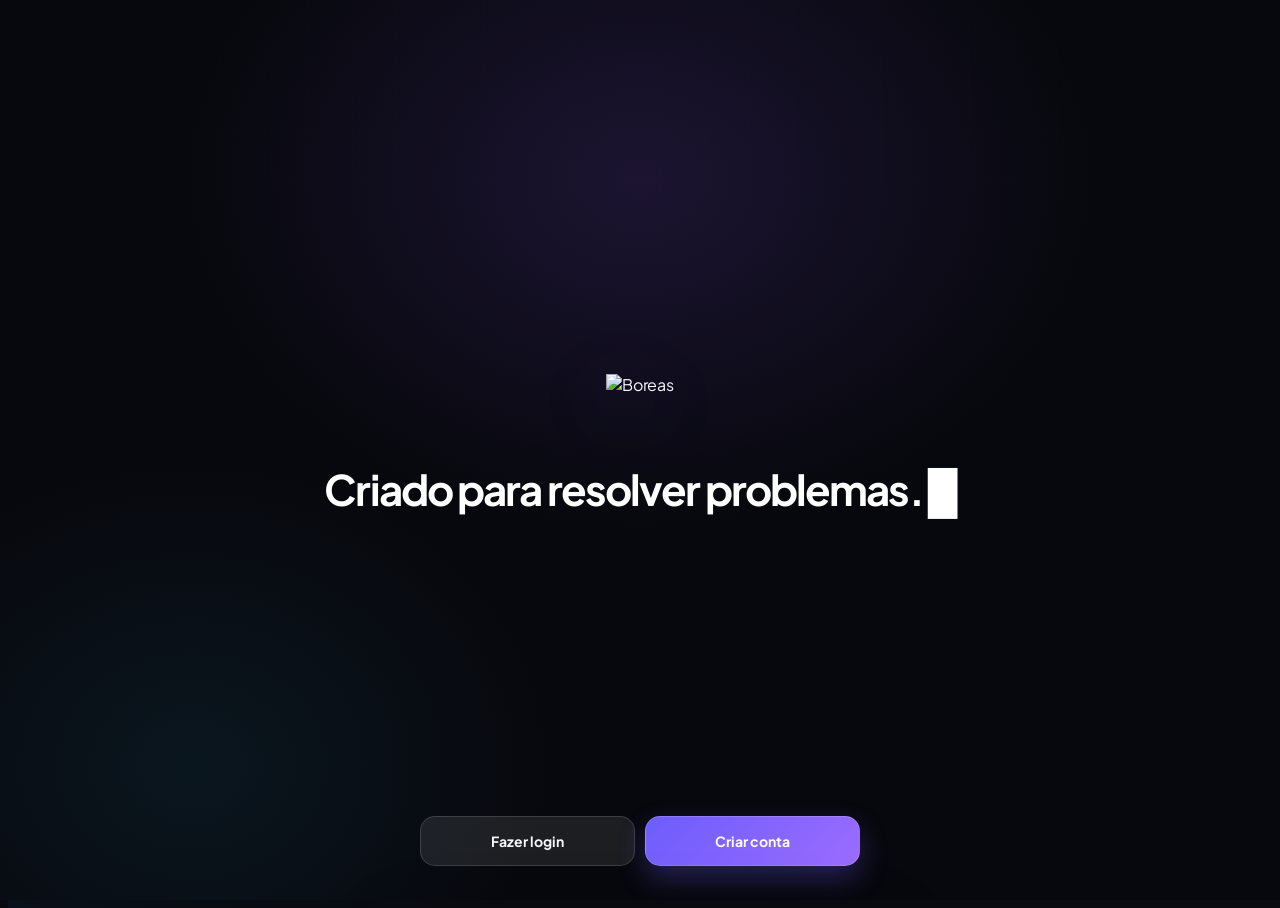
==== index.html @ 602cbf33 "Add files via upload" ====
<!DOCTYPE html>
<html lang="pt-BR">
<head>
<meta charset="UTF-8">
<meta name="viewport" content="width=device-width, initial-scale=1.0, maximum-scale=1, user-scalable=no, viewport-fit=cover">
<title>Boreas</title>
<link rel="preconnect" href="https://fonts.googleapis.com">
<link rel="preconnect" href="https://fonts.gstatic.com" crossorigin>
<link href="https://fonts.googleapis.com/css2?family=Inter:wght@300;400;500;600;700;800&display=swap" rel="stylesheet">
<link href="https://fonts.googleapis.com/css2?family=Plus+Jakarta+Sans:wght@400;500;600;700;800&display=swap" rel="stylesheet">
<link rel="stylesheet" href="https://cdnjs.cloudflare.com/ajax/libs/KaTeX/0.16.9/katex.min.css" integrity="sha512-fHwaWebuwA7NSF5Qg/af4UeDx9XqUpYpOGgubo3yWu+b2IQR4UeQwbb42Ti7gVAjNtVoI/I9TEoYeu9omwcC6g==" crossorigin="anonymous">
<script src="https://cdnjs.cloudflare.com/ajax/libs/marked/9.1.6/marked.min.js" integrity="sha512-pmjEJQ7CveksANaAKdCJZMig7eAcCFFzE1b5XnlnxdB/vU3AOStJ5SF7w4tFuqskuU31ETnAaWTYRQOYg2WHKw==" crossorigin="anonymous"></script>
<script src="https://cdnjs.cloudflare.com/ajax/libs/dompurify/3.1.6/purify.min.js" integrity="sha512-jB0TkTBeQC9ZSkBqDhdmfTv1qdfbWpGE72yJ/01Srq6hEzZIz2xkz1e57p9ai7IeHMwEG7HpzG6NdptChif5Pg==" crossorigin="anonymous"></script>
<script src="https://cdnjs.cloudflare.com/ajax/libs/KaTeX/0.16.9/katex.min.js" integrity="sha512-LQNxIMR5rXv7o+b1l8+N1EZMfhG7iFZ9HhnbJkTp4zjNr5Wvst75AqUeFDxeRUa7l5vEDyUiAip//r+EFLLCyA==" crossorigin="anonymous"></script>
<script src="https://cdnjs.cloudflare.com/ajax/libs/KaTeX/0.16.9/contrib/auto-render.min.js" integrity="sha512-iWiuBS5nt6r60fCz26Nd0Zqe0nbk1ZTIQbl3Kv7kYsX+yKMUFHzjaH2+AnM6vp2Xs+gNmaBAVWJjSmuPw76Efg==" crossorigin="anonymous"></script>
<link rel="stylesheet" href="https://cdnjs.cloudflare.com/ajax/libs/highlight.js/11.9.0/styles/atom-one-dark.min.css" integrity="sha512-Jk4AqjWsdSzSWCSuQTfYRIF84Rq/eV0G2+tu07byYwHcbTGfdmLrHjUSwvzp5HvbiqK4ibmNwdcG49Y5RGYPTg==" crossorigin="anonymous">
<script src="https://cdnjs.cloudflare.com/ajax/libs/highlight.js/11.9.0/highlight.min.js" integrity="sha512-D9gUyxqja7hBtkWpPWGt9wfbfaMGVt9gnyCvYa+jojwwPHLCzUm5i8rpk7vD7wNee9bA35eYIjobYPaQuKS1MQ==" crossorigin="anonymous"></script>
<script src="https://cdnjs.cloudflare.com/ajax/libs/Chart.js/4.4.0/chart.umd.min.js" integrity="sha512-SIMGYRUjwY8+gKg7nn9EItdD8LCADSDfJNutF9TPrvEo86sQmFMh6MyralfIyhADlajSxqc7G0gs7+MwWF/ogQ==" crossorigin="anonymous"></script>
<link rel="stylesheet" href="./styles.css">
<link rel="stylesheet" href="./ui-refresh.css">
</head>
<body>

<!-- Loading screen -->
<div id="loading-screen">
  <img src="https://raw.githubusercontent.com/VggxYT-i-use-arch-btw/chatly/main/boreas.png" class="loading-logo" alt="Boreas" draggable="false">
  <div class="loading-bar-wrap"><div class="loading-bar" id="loading-bar"></div></div>
</div>

<!-- Onboard screen -->
<div id="onboard-screen" class="hidden">
  <div class="ob-logo-wrap">
    <img src="https://raw.githubusercontent.com/VggxYT-i-use-arch-btw/chatly/main/boreas.png" class="ob-logo-img" alt="Boreas" draggable="false">
  </div>
  <p class="ob-tagline" id="ob-typing-text"><span class="ob-cursor blinking">█</span></p>

  <div class="ob-actions">
    <button class="ob-open-btn ob-login-btn" id="ob-login-btn" type="button">Fazer login</button>
    <button class="ob-open-btn ob-register-btn" id="ob-register-btn" type="button">Criar conta</button>
  </div>

  <div id="ob-form-sheet">
    <div class="ob-form-handle"></div>
    <div class="ob-form-topline">
      <button class="ob-form-back" id="ob-form-back" type="button" aria-label="Voltar">←</button>
      <span class="ob-form-kicker">Boreas</span>
      <span class="ob-form-step" id="ob-form-step">01</span>
    </div>
    <div class="ob-form-title" id="ob-form-title">Entrar na sua conta</div>
    <div class="ob-form-subtitle" id="ob-form-subtitle">Continue de onde parou.</div>
    <div class="ob-register-fields" id="ob-register-fields">
      <input class="ob-input" id="ob-name" type="text" placeholder="Como quer ser chamado?" autocomplete="name">
      <input class="ob-input" id="ob-use" type="text" placeholder="Para que vai usar o Boreas? (opcional)" autocomplete="off">
    </div>
    <input class="ob-input" id="ob-email" type="email" placeholder="Seu e-mail" autocomplete="email">
    <input class="ob-input" id="ob-pass" type="password" placeholder="Sua senha" autocomplete="current-password">
    <input class="ob-input ob-register-fields" id="ob-pass2" type="password" placeholder="Confirme sua senha" autocomplete="new-password">
    <div class="ob-checkbox-row ob-register-fields" id="ob-terms-row">
      <div class="ob-checkbox" id="ob-checkbox">
        <svg class="cb-check" width="12" height="12" viewBox="0 0 24 24" fill="none" stroke="#000" stroke-width="3" stroke-linecap="round" stroke-linejoin="round"><polyline points="20 6 9 17 4 12"/></svg>
      </div>
      <span class="ob-checkbox-label">Concordo com os Termos de Uso e a Política de Privacidade</span>
    </div>
    <div class="ob-error" id="ob-error"></div>
    <button class="ob-submit" id="ob-submit" type="button">Fazer login</button>
    <button class="ob-switch-mode" id="ob-switch-mode" type="button">Ainda não tenho uma conta</button>
  </div>
</div>

<!-- Chat screen -->
<div id="chat-screen" style="display:none">
  <div class="top-bar">
    <button id="hamburger-btn">
      <svg width="18" height="18" viewBox="0 0 24 24" fill="none" stroke="currentColor" stroke-width="2" stroke-linecap="round" stroke-linejoin="round"><line x1="3" y1="6" x2="21" y2="6"/><line x1="3" y1="12" x2="21" y2="12"/><line x1="3" y1="18" x2="21" y2="18"/></svg>
    </button>
    <div class="model-pill" id="model-pill">
      <span id="model-label"></span>
      <svg width="12" height="12" viewBox="0 0 24 24" fill="none" stroke="currentColor" stroke-width="2.5" stroke-linecap="round" stroke-linejoin="round"><polyline points="6 9 12 15 18 9"/></svg>
      <div class="model-dropdown">
        <div class="model-option" data-tier="altra">
          <svg class="model-option-check" width="16" height="16" viewBox="0 0 24 24" fill="none" stroke="currentColor" stroke-width="2.5" stroke-linecap="round" stroke-linejoin="round"><polyline points="20 6 9 17 4 12"/></svg>
          <div class="model-option-info">
            <div class="model-option-name">Boreas Altra I</div>
            <div class="model-option-desc">O modelo mais capaz. Inteligência de próximo nível.</div>
          </div>
        </div>
        <div class="model-option" data-tier="ultra">
          <svg class="model-option-check" width="16" height="16" viewBox="0 0 24 24" fill="none" stroke="currentColor" stroke-width="2.5" stroke-linecap="round" stroke-linejoin="round"><polyline points="20 6 9 17 4 12"/></svg>
          <div class="model-option-info">
            <div class="model-option-name">Boreas 5.8 Ultra</div>
            <div class="model-option-desc">Máxima inteligência e raciocínio</div>
          </div>
        </div>
        <div class="model-option" data-tier="pro">
          <svg class="model-option-check" width="16" height="16" viewBox="0 0 24 24" fill="none" stroke="currentColor" stroke-width="2.5" stroke-linecap="round" stroke-linejoin="round"><polyline points="20 6 9 17 4 12"/></svg>
          <div class="model-option-info">
            <div class="model-option-name">Boreas 5.8 Pro</div>
            <div class="model-option-desc">Equilíbrio entre velocidade e qualidade</div>
          </div>
        </div>
        <div class="model-option" data-tier="normal">
          <svg class="model-option-check" width="16" height="16" viewBox="0 0 24 24" fill="none" stroke="currentColor" stroke-width="2.5" stroke-linecap="round" stroke-linejoin="round"><polyline points="20 6 9 17 4 12"/></svg>
          <div class="model-option-info">
            <div class="model-option-name">Boreas 5.8</div>
            <div class="model-option-desc">Rápido e eficiente para o dia a dia</div>
          </div>
        </div>
        <div class="more-models-section" id="more-models-section">
          <div class="more-models-btn" id="more-models-btn">
            <span class="more-models-btn-label">Mais modelos</span>
            <svg width="11" height="11" viewBox="0 0 24 24" fill="none" stroke="currentColor" stroke-width="2.5" stroke-linecap="round" stroke-linejoin="round"><polyline points="6 9 12 15 18 9"/></svg>
          </div>
          <div class="more-models-list" id="more-models-list">
            <div class="model-option" data-tier="coding">
              <svg class="model-option-check" width="16" height="16" viewBox="0 0 24 24" fill="none" stroke="currentColor" stroke-width="2.5" stroke-linecap="round" stroke-linejoin="round"><polyline points="20 6 9 17 4 12"/></svg>
              <div class="model-option-info">
                <div class="model-option-name">Boreas Nova 5.9</div>
                <div class="model-option-desc">Focado em programação e desenvolvimento de programas</div>
              </div>
            </div>
            <div class="model-option" data-tier="codingpro">
              <svg class="model-option-check" width="16" height="16" viewBox="0 0 24 24" fill="none" stroke="currentColor" stroke-width="2.5" stroke-linecap="round" stroke-linejoin="round"><polyline points="20 6 9 17 4 12"/></svg>
              <div class="model-option-info">
                <div class="model-option-name">Boreas Nova 5.9 Pro</div>
                <div class="model-option-desc">O melhor modelo de coding da Boreas</div>
              </div>
            </div>
          </div>
        </div>
        <div class="effort-section" id="effort-section">
          <div class="effort-pill-btn" id="effort-pill-btn">
            <span class="effort-pill-btn-label">Esforço</span>
            <span class="effort-pill-btn-right">
              <span class="effort-pill-btn-value" id="effort-pill-btn-value">Padrão</span>
              <svg width="11" height="11" viewBox="0 0 24 24" fill="none" stroke="currentColor" stroke-width="2.5" stroke-linecap="round" stroke-linejoin="round"><polyline points="6 9 12 15 18 9"/></svg>
            </span>
          </div>
          <div class="effort-list" id="effort-list">
            <div class="effort-list-inner">
              <div class="effort-option" data-effort="default">
                <svg class="effort-option-check" width="14" height="14" viewBox="0 0 24 24" fill="none" stroke="currentColor" stroke-width="2.5" stroke-linecap="round" stroke-linejoin="round"><polyline points="20 6 9 17 4 12"/></svg>
                <div class="effort-option-info">
                  <div class="effort-option-name">Padrão</div>
                  <div class="effort-option-desc">O nível padrão de raciocínio</div>
                </div>
              </div>
              <div class="effort-option" data-effort="low">
                <svg class="effort-option-check" width="14" height="14" viewBox="0 0 24 24" fill="none" stroke="currentColor" stroke-width="2.5" stroke-linecap="round" stroke-linejoin="round"><polyline points="20 6 9 17 4 12"/></svg>
                <div class="effort-option-info">
                  <div class="effort-option-name">Baixo</div>
                  <div class="effort-option-desc">Para tarefas simples e rápidas</div>
                </div>
              </div>
              <div class="effort-option" data-effort="medium">
                <svg class="effort-option-check" width="14" height="14" viewBox="0 0 24 24" fill="none" stroke="currentColor" stroke-width="2.5" stroke-linecap="round" stroke-linejoin="round"><polyline points="20 6 9 17 4 12"/></svg>
                <div class="effort-option-info">
                  <div class="effort-option-name">Médio</div>
                  <div class="effort-option-desc">Para tarefas que exigem um pouco mais de pensamento</div>
                </div>
              </div>
              <div class="effort-option" data-effort="high">
                <svg class="effort-option-check" width="14" height="14" viewBox="0 0 24 24" fill="none" stroke="currentColor" stroke-width="2.5" stroke-linecap="round" stroke-linejoin="round"><polyline points="20 6 9 17 4 12"/></svg>
                <div class="effort-option-info">
                  <div class="effort-option-name">Alto</div>
                  <div class="effort-option-desc">Para trabalhos complexos e difíceis</div>
                </div>
              </div>
            </div>
          </div>
        </div>
      </div>
    </div>
    <div id="memory-btns">
      <button id="memory-info-btn" title="Sobre memórias">
        <svg width="14" height="14" viewBox="0 0 24 24" fill="none" stroke="currentColor" stroke-width="2" stroke-linecap="round" stroke-linejoin="round"><circle cx="12" cy="12" r="10"/><line x1="12" y1="8" x2="12" y2="12"/><line x1="12" y1="16" x2="12.01" y2="16"/></svg>
      </button>
      <button id="memory-toggle-btn" title="Memória">
        <svg width="15" height="15" viewBox="0 0 24 24" fill="none" stroke="currentColor" stroke-width="2" stroke-linecap="round" stroke-linejoin="round"><path d="M12 5a3 3 0 1 0-5.997.125 4 4 0 0 0-2.526 5.77 4 4 0 0 0 .556 6.588A4 4 0 1 0 12 18Z"/><path d="M12 5a3 3 0 1 1 5.997.125 4 4 0 0 1 2.526 5.77 4 4 0 0 1-.556 6.588A4 4 0 1 1 12 18Z"/><path d="M15 13a4.5 4.5 0 0 1-3-4 4.5 4.5 0 0 1-3 4"/><path d="M17.599 6.5a3 3 0 0 0 .399-1.375"/><path d="M6.003 5.125A3 3 0 0 0 6.401 6.5"/><path d="M3.477 10.896a4 4 0 0 1 .585-.396"/><path d="M19.938 10.5a4 4 0 0 1 .585.396"/><path d="M6 18a4 4 0 0 1-1.967-.516"/><path d="M19.967 17.484A4 4 0 0 1 18 18"/></svg>
      </button>
    </div>
  </div>

  <div id="messages">
    <div class="empty-state" id="empty">
      <img src="https://raw.githubusercontent.com/VggxYT-i-use-arch-btw/chatly/main/boreas.png" class="empty-logo-img" alt="Boreas" draggable="false">
      <span class="empty-eyebrow">Boreas AI</span>
      <span class="empty-text">Como posso te ajudar esta tarde?</span>
      <span class="empty-subtitle">Explore ideias, resolva problemas e construa algo novo.</span>
    </div>
  </div>

  <button id="scroll-bottom-btn" title="Ir para a resposta mais recente">
    <svg width="18" height="18" viewBox="0 0 24 24" fill="none" stroke="currentColor" stroke-width="2.3" stroke-linecap="round" stroke-linejoin="round"><polyline points="6 9 12 15 18 9"/></svg>
  </button>

  <div id="image-preview-wrap"></div>

  <div id="lightbox-overlay">
    <div id="lightbox-close">✕</div>
    <img id="lightbox-img" src="" alt="">
  </div>

  <div id="warn-overlay">
    <div class="warn-card">
      <div class="warn-exclamation">!</div>
      <div class="warn-title" id="warn-title">Você usou 83% dos seus tokens, a conversa pode acabar em breve</div>
      <button class="warn-btn" id="warn-btn">Entendido</button>
    </div>
  </div>

  <div id="lock-bar">
    <div class="lock-bar-msg" id="lock-msg">Você esgotou suas mensagens até —</div>
    <button class="lock-upgrade-btn" id="lock-upgrade-btn">Atualizar meu plano</button>
  </div>

  <div id="novision-warn">
    <svg width="15" height="15" viewBox="0 0 24 24" fill="none" stroke="currentColor" stroke-width="2" stroke-linecap="round" stroke-linejoin="round"><path d="m21.73 18-8-14a2 2 0 0 0-3.48 0l-8 14A2 2 0 0 0 4 21h16a2 2 0 0 0 1.73-3Z"/><path d="M12 9v4"/><path d="M12 17h.01"/></svg>
    <span id="novision-warn-text"></span>
  </div>

  <div id="mention-popup">
    <div id="mention-popup-title">Plugins</div>
    <div id="mention-popup-inner"></div>
  </div>

  <div id="plugin-pill">
    <svg id="plugin-pill-icon" viewBox="0 0 24 24" fill="none" stroke="currentColor" stroke-width="2" stroke-linecap="round" stroke-linejoin="round"><circle cx="11" cy="11" r="8"/><line x1="21" y1="21" x2="16.65" y2="16.65"/></svg>
    <span id="plugin-pill-label">Busca na Web</span>
    <span id="plugin-pill-remove" title="Remover">
      <svg width="12" height="12" viewBox="0 0 24 24" fill="none" stroke="currentColor" stroke-width="2.3" stroke-linecap="round"><line x1="18" y1="6" x2="6" y2="18"/><line x1="6" y1="6" x2="18" y2="18"/></svg>
    </span>
  </div>

  <div id="starter-chips" aria-label="Sugestões para começar">
    <button type="button" data-starter="Explique uma ideia de forma simples">Explique uma ideia</button>
    <button type="button" data-starter="Ajude-me a organizar meu dia">Organize meu dia</button>
    <button type="button" data-starter="Quero criar algo novo">Crie comigo</button>
  </div>

  <div class="input-row">
    <button id="attach-btn" title="Anexar">
      <svg width="17" height="17" viewBox="0 0 24 24" fill="none" stroke="currentColor" stroke-width="1.8" stroke-linecap="round" stroke-linejoin="round">
        <path d="M21.44 11.05l-9.19 9.19a6 6 0 0 1-8.49-8.49l9.19-9.19a4 4 0 0 1 5.66 5.66l-9.2 9.19a2 2 0 0 1-2.83-2.83l8.49-8.48"/>
      </svg>
    </button>
    <input type="file" id="camera-input" accept="image/*" capture="environment">
    <input type="file" id="file-input" accept="image/*" multiple>
    <input type="file" id="any-file-input">
    <textarea id="msg-input" rows="1" placeholder="Explore infinitas possibilidades..."></textarea>
    <button id="send-btn" disabled>
      <img src="https://raw.githubusercontent.com/VggxYT-i-use-arch-btw/chatly/main/send_msg.png" alt="Enviar mensagem" draggable="false">
    </button>
  </div>
</div>

<div id="sidebar-overlay"></div>

<div id="sidebar">
  <div class="sidebar-header">
    <div class="sidebar-logo">
      <span class="sidebar-logo-name">Boreas</span>
      <span class="sidebar-plan-badge">Pro</span>
    </div>
    <button class="sidebar-close-btn" id="sidebar-close">
      <svg width="14" height="14" viewBox="0 0 24 24" fill="none" stroke="currentColor" stroke-width="2" stroke-linecap="round"><line x1="18" y1="6" x2="6" y2="18"/><line x1="6" y1="6" x2="18" y2="18"/></svg>
    </button>
  </div>
  <div class="sidebar-actions">
    <button class="sidebar-new-chat" id="sidebar-new-chat">
      <svg width="14" height="14" viewBox="0 0 24 24" fill="none" stroke="currentColor" stroke-width="2" stroke-linecap="round" stroke-linejoin="round"><line x1="12" y1="5" x2="12" y2="19"/><line x1="5" y1="12" x2="19" y2="12"/></svg>
      Nova conversa
    </button>
    <button class="sidebar-projeto" id="sidebar-projeto">
      <svg width="14" height="14" viewBox="0 0 24 24" fill="none" stroke="currentColor" stroke-width="1.8" stroke-linecap="round" stroke-linejoin="round"><path d="M22 19a2 2 0 0 1-2 2H4a2 2 0 0 1-2-2V5a2 2 0 0 1 2-2h5l2 3h9a2 2 0 0 1 2 2z"/></svg>
      Projetos
    </button>
  </div>
  <div class="sidebar-section-label">Recentes</div>
  <label class="sidebar-search" for="sidebar-search-input">
    <svg width="16" height="16" viewBox="0 0 24 24" fill="none" stroke="currentColor" stroke-width="2" stroke-linecap="round" stroke-linejoin="round"><circle cx="11" cy="11" r="7"/><path d="m20 20-4-4"/></svg>
    <input id="sidebar-search-input" type="search" placeholder="Pesquisar conversas" autocomplete="off">
  </label>
  <div id="sidebar-chat-list"></div>
  <div class="sidebar-footer">
    <div class="sidebar-user">
      <div class="sidebar-avatar" id="sidebar-avatar">?</div>
      <span class="sidebar-user-name" id="sidebar-user-name">—</span>
    </div>
    <button class="sidebar-settings-btn" id="sidebar-settings-btn" title="Configurações">
      <svg width="16" height="16" viewBox="0 0 24 24" fill="none" stroke="currentColor" stroke-width="1.8" stroke-linecap="round" stroke-linejoin="round"><circle cx="12" cy="12" r="3"/><path d="M19.4 15a1.65 1.65 0 0 0 .33 1.82l.06.06a2 2 0 0 1-2.83 2.83l-.06-.06a1.65 1.65 0 0 0-1.82-.33 1.65 1.65 0 0 0-1 1.51V21a2 2 0 0 1-4 0v-.09A1.65 1.65 0 0 0 9 19.4a1.65 1.65 0 0 0-1.82.33l-.06.06a2 2 0 0 1-2.83-2.83l.06-.06A1.65 1.65 0 0 0 4.68 15a1.65 1.65 0 0 0-1.51-1H3a2 2 0 0 1 0-4h.09A1.65 1.65 0 0 0 4.6 9a1.65 1.65 0 0 0-.33-1.82l-.06-.06a2 2 0 0 1 2.83-2.83l.06.06A1.65 1.65 0 0 0 9 4.68a1.65 1.65 0 0 0 1-1.51V3a2 2 0 0 1 4 0v.09a1.65 1.65 0 0 0 1 1.51 1.65 1.65 0 0 0 1.82-.33l.06-.06a2 2 0 0 1 2.83 2.83l-.06.06A1.65 1.65 0 0 0 19.4 9a1.65 1.65 0 0 0 1.51 1H21a2 2 0 0 1 0 4h-.09a1.65 1.65 0 0 0-1.51 1z"/></svg>
    </button>
  </div>
</div>

<div id="settings-overlay">
  <div class="settings-views" id="settings-views">

    <!-- Main menu -->
    <div class="settings-view active" id="view-main" data-view="main">
      <div class="settings-header">
        <span class="settings-title">Configurações</span>
        <button class="settings-close" id="settings-close">✕</button>
      </div>
      <div class="settings-body">
        <div class="settings-profile-card">
          <div class="settings-avatar-lg" id="settings-avatar-lg">?</div>
          <div class="settings-user-info">
            <div class="settings-user-name" id="settings-user-name-modal">—</div>
            <div class="settings-user-email" id="settings-user-email">—</div>
          </div>
        </div>

        <div class="settings-section-label">Conta</div>
        <div class="settings-menu-group">
          <button class="settings-menu-item" data-target="profile">
            <span class="settings-menu-icon" data-icon="profile"></span>
            <span class="settings-menu-item-text">Perfil</span>
            <span class="settings-menu-chevron" data-icon="chevron"></span>
          </button>
          <button class="settings-menu-item" data-target="usage">
            <span class="settings-menu-icon" data-icon="usage"></span>
            <span class="settings-menu-item-text">Uso</span>
            <span class="settings-menu-chevron" data-icon="chevron"></span>
          </button>
        </div>

        <div class="settings-section-label">Funcionalidades</div>
        <div class="settings-menu-group">
          <button class="settings-menu-item" data-target="capabilities">
            <span class="settings-menu-icon" data-icon="capabilities"></span>
            <span class="settings-menu-item-text">Capacidades</span>
            <span class="settings-menu-chevron" data-icon="chevron"></span>
          </button>
          <button class="settings-menu-item" data-target="connectors">
            <span class="settings-menu-icon" data-icon="connectors"></span>
            <span class="settings-menu-item-text">Conectores</span>
            <span class="settings-menu-chevron" data-icon="chevron"></span>
          </button>
        </div>

        <div class="settings-section-label">Personalização</div>
        <div class="settings-menu-group">
          <button class="settings-menu-item" data-target="fontstyle">
            <span class="settings-menu-icon" data-icon="font"></span>
            <span class="settings-menu-item-text">Estilo de fonte</span>
            <span class="settings-menu-chevron" data-icon="chevron"></span>
          </button>
        </div>

        <div class="settings-section-label">Geral</div>
        <div class="settings-menu-group">
          <button class="settings-menu-item" data-target="privacy">
            <span class="settings-menu-icon" data-icon="privacy"></span>
            <span class="settings-menu-item-text">Privacidade</span>
            <span class="settings-menu-chevron" data-icon="chevron"></span>
          </button>
        </div>

        <button class="settings-logout-btn" id="settings-logout-btn">
          <svg width="15" height="15" viewBox="0 0 24 24" fill="none" stroke="currentColor" stroke-width="2" stroke-linecap="round" stroke-linejoin="round"><path d="M9 21H5a2 2 0 0 1-2-2V5a2 2 0 0 1 2-2h4"/><polyline points="16 17 21 12 16 7"/><line x1="21" y1="12" x2="9" y2="12"/></svg>
          Sair da minha conta
        </button>
      </div>
    </div>

    <!-- Generic sub-view (content injected per category by JS) -->
    <div class="settings-view" id="view-sub" data-view="sub">
      <div class="settings-header">
        <button class="settings-back" id="settings-back">
          <svg viewBox="0 0 24 24" fill="none" stroke="currentColor" stroke-width="2" stroke-linecap="round" stroke-linejoin="round"><polyline points="15 18 9 12 15 6"/></svg>
        </button>
        <span class="settings-title" id="sub-title">—</span>
      </div>
      <div class="settings-body" id="sub-body"></div>
    </div>

  </div>
</div>

<div id="usage-modal-overlay" aria-hidden="true">
  <section id="usage-modal" role="dialog" aria-modal="true" aria-labelledby="usage-modal-title">
    <div class="usage-modal-header">
      <div>
        <span class="usage-modal-kicker">Conta</span>
        <h2 id="usage-modal-title">Uso</h2>
      </div>
      <button id="usage-modal-close" type="button" aria-label="Fechar uso">✕</button>
    </div>
    <div id="usage-modal-body"></div>
  </section>
</div>

<div id="coming-soon-overlay">
  <div class="coming-soon-card">
    <div class="coming-soon-emoji">🚧</div>
    <div class="coming-soon-title">Em breve!</div>
    <div class="coming-soon-desc">Projetos ainda estão sendo desenvolvidos. Aguarde novidades!</div>
    <button class="coming-soon-btn" id="coming-soon-close">Entendido</button>
  </div>
</div>

<div id="rename-overlay">
  <div class="rename-card">
    <div class="rename-modal-title">Renomear conversa</div>
    <input id="rename-input" type="text" maxlength="80" placeholder="Nome da conversa...">
    <div class="rename-btns">
      <button id="rename-cancel">Cancelar</button>
      <button id="rename-confirm">Salvar</button>
    </div>
  </div>
</div>

<div id="resume-overlay">
  <div class="resume-card">
    <div id="resume-processing">
      <div class="typing-dots"><span class="dot"></span><span class="dot"></span><span class="dot"></span></div>
      <div class="resume-status-text">Resumindo sua conversa…</div>
    </div>
    <div id="resume-result" style="display:none">
      <div class="resume-result-title" id="resume-result-title"></div>
      <div class="resume-result-desc" id="resume-result-desc"></div>
      <button class="resume-result-btn" id="resume-close-btn">Entendido</button>
    </div>
  </div>
</div>

<div id="sheet-backdrop"></div>
<div id="thinking-sheet">
  <div class="sheet-handle" id="sheet-handle"></div>
  <div class="sheet-header">
    <button class="sheet-close" id="sheet-close" aria-label="Fechar resumo"><svg width="22" height="22" viewBox="0 0 24 24" fill="none" stroke="currentColor" stroke-width="1.8" stroke-linecap="round"><path d="m6 6 12 12M18 6 6 18"></path></svg></button>
    <span class="sheet-title">Resumo</span>
    <span class="sheet-header-spacer" aria-hidden="true"></span>
  </div>
  <div class="sheet-body" id="sheet-body"></div>
  <div class="sheet-expand-hint" id="sheet-expand-hint">Toque para expandir</div>
</div>

<div id="attach-sheet-backdrop"></div>
<div id="attach-sheet">
  <div class="asheet-handle"></div>
  <div class="asheet-header">
    <button class="asheet-close" id="asheet-close" aria-label="Fechar">&#x2715;</button>
    <span class="asheet-title">Adicionar ao chat</span>
  </div>
  <div class="asheet-cards">
    <div class="asheet-card" id="asheet-camera">
      <div class="asheet-card-icon">
        <svg width="24" height="24" viewBox="0 0 24 24" fill="none" stroke="currentColor" stroke-width="1.8" stroke-linecap="round" stroke-linejoin="round"><path d="M14.5 4h-5L7 7H4a2 2 0 0 0-2 2v9a2 2 0 0 0 2 2h16a2 2 0 0 0 2-2V9a2 2 0 0 0-2-2h-3l-2.5-3z"/><circle cx="12" cy="13" r="3.5"/></svg>
      </div>
      <div class="asheet-card-label">Câmera</div>
    </div>
    <div class="asheet-card" id="asheet-photos">
      <div class="asheet-card-icon">
        <svg width="24" height="24" viewBox="0 0 24 24" fill="none" stroke="currentColor" stroke-width="1.8" stroke-linecap="round" stroke-linejoin="round"><rect x="3" y="3" width="18" height="18" rx="2"/><circle cx="8.5" cy="8.5" r="1.5"/><polyline points="21 15 16 10 5 21"/></svg>
      </div>
      <div class="asheet-card-label">Fotos</div>
    </div>
    <div class="asheet-card" id="asheet-files">
      <div class="asheet-card-icon">
        <svg width="24" height="24" viewBox="0 0 24 24" fill="none" stroke="currentColor" stroke-width="1.8" stroke-linecap="round" stroke-linejoin="round"><path d="M12 3v12"/><path d="m7 10 5 5 5-5"/><path d="M4 20h16"/></svg>
      </div>
      <div class="asheet-card-label">Arquivos</div>
    </div>
  </div>
  <div class="asheet-row" id="asheet-websearch-row">
    <div class="asheet-row-icon">
      <svg width="18" height="18" viewBox="0 0 24 24" fill="none" stroke="currentColor" stroke-width="1.8" stroke-linecap="round" stroke-linejoin="round"><circle cx="12" cy="12" r="10"/><line x1="2" y1="12" x2="22" y2="12"/><path d="M12 2a15.3 15.3 0 0 1 4 10 15.3 15.3 0 0 1-4 10 15.3 15.3 0 0 1-4-10 15.3 15.3 0 0 1 4-10z"/></svg>
    </div>
    <div class="asheet-row-label">Busca na web</div>
    <div class="toggle-switch" id="asheet-websearch-toggle"><div class="toggle-knob"></div></div>
  </div>
  <div class="asheet-row" id="asheet-plugins-row">
    <div class="asheet-row-icon">
      <svg width="18" height="18" viewBox="0 0 24 24" fill="none" stroke="currentColor" stroke-width="1.8" stroke-linecap="round" stroke-linejoin="round"><path d="M6 3v4"/><path d="M10 3v4"/><path d="M2 7h12v4a4 4 0 0 1-4 4H6a4 4 0 0 1-4-4V7Z"/><path d="M8 15v3a2 2 0 0 0 2 2h9a2 2 0 0 0 2-2v-4a2 2 0 0 0-2-2h-3"/></svg>
    </div>
    <div class="asheet-row-label">Plugins</div>
    <span class="asheet-row-chevron"><svg width="16" height="16" viewBox="0 0 24 24" fill="none" stroke="currentColor" stroke-width="2.5" stroke-linecap="round" stroke-linejoin="round"><polyline points="9 18 15 12 9 6"/></svg></span>
  </div>
  <div id="asheet-plugins-list"></div>
</div>

  <!-- Front-end modularizado: a ordem preserva as dependências globais existentes. -->
  <script src="./backend-config.js"></script>
  <script src="./onboard.js"></script>
  <script src="./api-sync.js"></script>
  <script src="./chat-data.js"></script>
  <script src="./attachments-images.js"></script>
  <script src="./sidebar-settings.js"></script>
  <script src="./sidebar-memory.js"></script>
  <script src="./sidebar-usage.js"></script>
  <script src="./composer-input.js"></script>
  <script src="./streaming-render.js"></script>
  <script src="./streaming-markup.js"></script>
  <script src="./streaming-messages.js"></script>
  <script src="./streaming-cards.js"></script>
  <script src="./streaming-regenerate.js"></script>
  <script src="./streaming-send.js"></script>
  <script src="./streaming-resume.js"></script>
  <script src="./ui-refresh.js"></script>
</body>
</html>
---- styles.css ----
<style>
/* Reset styles */
* ,*::before,*::after{box-sizing:border-box;margin:0;padding:0;font-family:var(--user-font,'Inter'),sans-serif}
* {-webkit-tap-highlight-color:transparent}
html,body{width:100%;height:100%;-webkit-font-smoothing:antialiased}
body{background:var(--bg);color:var(--text)}
button{outline:none;border:none;background:none;cursor:pointer;font-family:inherit}
button:focus{outline:none}
input,textarea{font-family:inherit}
code,pre{font-family:monospace}
img{user-select:none;-webkit-user-select:none;-webkit-user-drag:none}

/* Loading screen */
#loading-screen{position:fixed;inset:0;z-index:200;background:#000;display:flex;flex-direction:column;align-items:center;justify-content:center;gap:24px}
#loading-screen.hidden{display:none}
.loading-logo{width:56px;height:56px;object-fit:contain;animation:loadPulse 1.4s ease-in-out infinite}
@keyframes loadPulse{0%,100%{opacity:.2}50%{opacity:1}}
.loading-bar-wrap{width:120px;height:2px;background:rgba(255,255,255,.08);border-radius:99px;overflow:hidden}
.loading-bar{height:100%;width:0%;background:linear-gradient(90deg,#6366f1,#a78bfa);border-radius:99px;transition:width .3s ease}

/* Onboarding screen */
#onboard-screen{position:fixed;inset:0;z-index:100;background:radial-gradient(ellipse at 50% 8%,#0a2520 0%,transparent 55%),radial-gradient(ellipse at 50% 65%,#150d25 0%,transparent 60%),#000;display:flex;flex-direction:column;align-items:center;justify-content:center;overflow:hidden}
#onboard-screen.hidden{display:none}
.ob-logo-wrap{margin-bottom:20px}.ob-logo-img{width:96px;height:96px;object-fit:contain}
.ob-logo-svg{width:72px;height:72px}
.ob-tagline{font-size:21px;font-weight:600;color:#fff;text-align:center;line-height:1.45;max-width:290px;min-height:60px}
@keyframes obCursorBlink{0%,100%{opacity:1}50%{opacity:0}}
.ob-cursor{display:inline-block}
.ob-cursor.blinking{animation:obCursorBlink .9s steps(1) infinite}
.ob-open-btn{position:absolute;bottom:40px;left:24px;right:24px;padding:18px;background:rgba(10,10,10,.9);border:1px solid rgba(255,255,255,.1);border-radius:16px;color:#fff;font-size:16px;font-weight:500;transition:background .2s}
.ob-open-btn:hover{background:#111}
.ob-open-btn:active{background:#1a1a1a}

/* Onboarding form sheet */
#ob-form-sheet{position:absolute;bottom:0;left:0;right:0;background:#0a0a0a;border-radius:24px 24px 0 0;border-top:1px solid rgba(255,255,255,.08);transform:translateY(100%);transition:transform .35s cubic-bezier(.22,1,.36,1);padding:0 24px max(40px,env(safe-area-inset-bottom));max-height:92vh;overflow-y:auto}
#ob-form-sheet.open{transform:translateY(0)}
.ob-form-handle{width:36px;height:4px;background:rgba(255,255,255,.15);border-radius:2px;margin:12px auto 20px}
.ob-form-title{font-size:19px;font-weight:700;color:#fff;margin-bottom:18px;text-align:center}
.ob-input{width:100%;padding:15px 16px;margin-bottom:10px;background:#111;border:1px solid rgba(255,255,255,.1);border-radius:12px;color:#fff;font-size:15px;outline:none;transition:border-color .2s}
.ob-input::placeholder{color:rgba(255,255,255,.28)}
.ob-input:focus{border-color:rgba(99,102,241,.5)}
.ob-checkbox-row{display:flex;gap:10px;align-items:flex-start;margin:6px 0 8px}
.ob-checkbox{width:20px;height:20px;flex-shrink:0;border-radius:6px;border:1.5px solid rgba(255,255,255,.2);background:transparent;display:flex;align-items:center;justify-content:center;cursor:pointer;transition:all .15s}
.ob-checkbox.checked{background:#fff;border-color:#fff}
.ob-checkbox .cb-check{display:none}
.ob-checkbox.checked .cb-check{display:block}
.ob-checkbox-label{font-size:11px;color:rgba(255,255,255,.35);line-height:1.5}
.ob-error{font-size:12px;color:#f87171;text-align:center;min-height:16px;margin:4px 0}
.ob-submit{width:100%;padding:16px;background:#fff;border-radius:12px;color:#000;font-size:16px;font-weight:700;cursor:pointer;transition:opacity .15s;margin-top:4px}
.ob-submit:hover{opacity:.88}
.ob-submit:active{opacity:.72}
.ob-submit:disabled{opacity:.4;cursor:not-allowed}

/* Chat screen */
#chat-screen{position:fixed;inset:0;z-index:1;display:flex;flex-direction:column;align-items:center;background:var(--bg)}

/* Top bar */
.top-bar{display:flex;align-items:center;justify-content:flex-start;gap:4px;padding:12px 16px 10px;width:100%;flex-shrink:0;position:relative;z-index:40}
#hamburger-btn{width:36px;height:36px;border-radius:10px;display:flex;align-items:center;justify-content:center;color:var(--text-dim);transition:color .15s;flex-shrink:0}
#hamburger-btn:hover{color:var(--text)}
#hamburger-btn:active{transform:scale(.92)}

.model-pill{display:flex;align-items:center;gap:6px;padding:8px 12px;border-radius:999px;cursor:pointer;user-select:none;position:relative;color:var(--text);font-size:14px;font-weight:600;transition:background .15s,box-shadow .15s;box-shadow:0 0 14px rgba(255,255,255,.07)}
.model-pill:hover{background:var(--surface);box-shadow:0 0 20px rgba(255,255,255,.12)}
.model-pill.pressing{transform:scale(.97)}
.model-pill>svg{opacity:.45;transition:transform .2s;flex-shrink:0}
.model-pill.open>svg{transform:rotate(180deg)}

/* Model menu */
.model-dropdown{visibility:hidden;opacity:0;pointer-events:none;position:absolute;top:calc(100% + 10px);left:0;transform:scaleY(.92);transform-origin:top left;background:var(--bg-elev);border:1px solid var(--border);border-radius:18px;min-width:260px;box-shadow:0 0 0 1px rgba(255,255,255,.08),0 0 28px rgba(255,255,255,.14),0 16px 48px rgba(0,0,0,.85);transition:opacity .18s,transform .18s cubic-bezier(.22,1,.36,1),visibility 0s .18s;overflow:hidden;z-index:30}
.model-pill.open .model-dropdown{visibility:visible;opacity:1;pointer-events:auto;transform:scaleY(1);transition:opacity .18s,transform .18s cubic-bezier(.22,1,.36,1),visibility 0s}
.model-option{display:flex;align-items:flex-start;gap:10px;padding:14px 16px;cursor:pointer;transition:background .15s}

.model-option:hover{background:var(--surface)}
.model-option.active{background:rgba(99,102,241,.07)}
.model-option-check{width:16px;flex-shrink:0;color:var(--accent-text);margin-top:2px;opacity:0;transition:opacity .15s}
.model-option.active .model-option-check{opacity:1}
.model-option-info{flex:1}
.model-option-name{font-size:14px;font-weight:600;color:var(--text)}
.model-option-desc{font-size:12px;color:var(--text-faint);margin-top:3px;line-height:1.4}

.speed-divider,.speed-row,.speed-desc-box{display:none}

.more-models-section{border-top:1px solid var(--border)}
.more-models-btn{display:flex;align-items:center;justify-content:space-between;gap:8px;cursor:pointer;user-select:none;padding:14px 16px}
.more-models-btn-label{font-size:13px;font-weight:600;color:var(--text-faint)}
.more-models-btn svg{opacity:.5;transition:transform .2s;flex-shrink:0}
.more-models-section.open .more-models-btn svg{transform:rotate(180deg)}
.more-models-list{max-height:0;overflow:hidden;transition:max-height .2s cubic-bezier(.22,1,.36,1)}
.more-models-section.open .more-models-list{max-height:280px}
.effort-section{display:none;padding:12px 16px 14px;border-top:1px solid var(--border)}
.effort-section.show{display:block}
.effort-pill-btn{display:flex;align-items:center;justify-content:space-between;gap:8px;cursor:pointer;user-select:none;padding:2px 0}
.effort-pill-btn-label{font-size:12px;font-weight:600;color:var(--text-faint)}
.effort-pill-btn-right{display:flex;align-items:center;gap:5px}
.effort-pill-btn-value{font-size:13px;font-weight:600;color:var(--text)}
.effort-pill-btn-right svg{opacity:.5;transition:transform .2s;flex-shrink:0}
.effort-section.open .effort-pill-btn-right svg{transform:rotate(180deg)}
.effort-list{max-height:0;overflow:hidden;transition:max-height .2s cubic-bezier(.22,1,.36,1)}
.effort-section.open .effort-list{max-height:280px}
.effort-list-inner{padding-top:8px}
.effort-option{display:flex;align-items:flex-start;gap:10px;padding:8px 6px;border-radius:10px;cursor:pointer;transition:background .15s}
.effort-option:hover{background:var(--surface)}
.effort-option.active{background:rgba(99,102,241,.07)}
.effort-option-check{width:14px;flex-shrink:0;color:var(--accent-text);margin-top:2px;opacity:0;transition:opacity .15s}
.effort-option.active .effort-option-check{opacity:1}
.effort-option-info{flex:1}
.effort-option-name{font-size:13px;font-weight:600;color:var(--text)}
.effort-option-desc{font-size:11.5px;color:var(--text-faint);margin-top:2px;line-height:1.4}

/* Memory controls */
#memory-btns{position:absolute;right:16px;display:flex;align-items:center;gap:2px}
#memory-info-btn{width:32px;height:32px;border-radius:8px;background:none;border:none;display:flex;align-items:center;justify-content:center;color:var(--text-faint);cursor:pointer;transition:color .15s}
#memory-info-btn:hover{color:var(--text-dim)}
#memory-toggle-btn{width:32px;height:32px;border-radius:8px;background:transparent;border:1px solid transparent;display:flex;align-items:center;justify-content:center;color:var(--text-faint);cursor:pointer;transition:color .15s;outline:none;box-shadow:none}
#memory-toggle-btn.active{color:var(--text)}
#memory-toggle-btn:focus,#memory-toggle-btn:focus-visible{outline:none;box-shadow:none}

/* Messages */
#messages{flex:1;overflow-y:auto;padding:12px 16px;width:100%;max-width:680px;display:flex;flex-direction:column;gap:0;scrollbar-width:thin;scrollbar-color:var(--border) transparent;-webkit-overflow-scrolling:touch}

#scroll-bottom-btn{position:absolute;left:50%;bottom:calc(84px + env(safe-area-inset-bottom));transform:translateX(-50%) translateY(8px);width:38px;height:38px;border-radius:50%;background:var(--bg-elev);border:1px solid var(--border);display:flex;align-items:center;justify-content:center;color:var(--text);box-shadow:0 6px 20px rgba(0,0,0,.45);cursor:pointer;z-index:40;opacity:0;pointer-events:none;transition:opacity .18s ease,transform .18s ease}
#scroll-bottom-btn.show{opacity:1;pointer-events:auto;transform:translateX(-50%) translateY(0)}
#scroll-bottom-btn:hover{background:var(--hover)}
#scroll-bottom-btn:active{transform:translateX(-50%) scale(.9)}

/* Empty state */
.empty-state{flex:1;display:flex;flex-direction:column;align-items:center;justify-content:center;gap:16px;margin:auto;padding-bottom:80px}
.empty-logo-img{width:150px;height:150px;object-fit:contain;animation:fadeIn .4s ease both}
.empty-text{font-size:22px;font-weight:600;color:var(--text);text-align:center;line-height:1.4;max-width:300px;animation:fadeIn .4s .1s ease both}

/* Messages */
.msg-row{display:flex;margin-bottom:16px;animation:fadeIn .3s ease both}
.msg-row.user{justify-content:flex-end}
.msg-row.bot{justify-content:flex-start}
.avatar{display:none}
.bubble{max-width:80%;font-size:15px;line-height:1.7;word-break:break-word}
.bubble.user{background:var(--chip);border-radius:18px 18px 4px 18px;padding:12px 16px;color:var(--text);user-select:none;-webkit-user-select:none;white-space:pre-wrap;box-shadow:0 0 22px rgba(80,220,255,.22),0 0 45px rgba(160,80,220,.15),0 2px 12px rgba(0,0,0,.4)}
.bubble.bot{background:transparent;padding:4px 0;color:var(--text);max-width:100%}
.bot-col{display:flex;flex-direction:column;flex:1;min-width:0}
.bot-col .bubble{max-width:100%;width:100%}
.bubble.bot p{margin:0 0 10px}
.bubble.bot p:last-child{margin-bottom:0}
.bubble.bot h1,.bubble.bot h2,.bubble.bot h3,.bubble.bot h4{color:var(--text);margin:14px 0 6px;font-weight:700}
.bubble.bot h1{font-size:1.15em}.bubble.bot h2{font-size:1.05em}
.bubble.bot strong{color:var(--text);font-weight:600}
.bubble.bot em{font-style:italic;color:var(--text)}
.bubble.bot ul,.bubble.bot ol{padding-left:20px;margin:6px 0}
.bubble.bot li{margin:3px 0}
.bubble.bot code{background:var(--surface);border:1px solid var(--border);border-radius:5px;padding:1px 6px;font-size:.88em;color:#a5f3fc}
.bubble.bot pre{background:var(--bg-elev);border:1px solid var(--border);border-radius:12px;padding:14px 16px;overflow-x:auto;margin:10px 0}
.bubble.bot pre code{background:none;border:none;padding:0;font-size:.85em;color:inherit}
.bubble.bot blockquote{border-left:2px solid var(--border);padding-left:12px;margin:6px 0;color:var(--text-dim)}
.bubble.bot a{color:var(--accent-text);text-decoration:underline}
.bubble.bot table{border-collapse:collapse;width:100%;margin:10px 0;font-size:13px}
.bubble.bot th,.bubble.bot td{border:1px solid var(--border);padding:8px 12px;text-align:left;vertical-align:top}
.bubble.bot th{background:var(--surface);font-weight:600}
.bubble.bot tr:nth-child(even) td{background:var(--surface)}
.bubble.bot hr{border:none;border-top:1px solid var(--border);margin:12px 0}
.bubble.bot del{color:var(--text-faint);text-decoration:line-through}
.bubble.user img{max-width:100%;border-radius:10px;display:block;margin-bottom:6px}
.bubble-image-grid{display:grid;grid-template-columns:repeat(auto-fit,minmax(90px,1fr));gap:6px;margin-bottom:6px;max-width:260px;width:fit-content}
.bubble-image-grid img{width:100%;aspect-ratio:1;object-fit:cover;border-radius:10px;margin-bottom:0;cursor:pointer}

/* Message actions */
.msg-actions{display:flex;gap:6px;margin-top:8px;flex-wrap:wrap;align-items:center;opacity:1;transition:opacity .2s ease}
.msg-action-btn{display:flex;align-items:center;justify-content:center;width:32px;height:32px;padding:0;border-radius:50%;background:transparent;border:none;color:var(--text);font-size:0;line-height:0;cursor:pointer;transition:all .15s;flex-shrink:0}
.msg-action-btn:hover{background:var(--surface)}.msg-action-btn svg{width:17px;height:17px;flex-shrink:0;display:block}
.msg-action-btn.copied{color:rgba(134,239,172,.85)}

/* Sources menu */
/* Mantém o dropdown fora do fluxo de layout para não empurrar os botões ao lado. */
.sources-btn-wrap{position:relative;min-width:0;flex:0 0 auto}
.sources-dropdown{position:absolute;bottom:calc(100% + 6px);left:0;background:var(--bg-elev);border:1px solid var(--border);border-radius:14px;overflow:hidden;min-width:220px;max-width:320px;box-shadow:0 12px 40px rgba(0,0,0,.85);display:none;flex-direction:column;animation:fadeUp .15s ease both;z-index:200}
.sources-dropdown.open{display:flex}
.sources-dropdown-title{padding:8px 12px 6px;font-size:10px;font-weight:700;color:var(--text-faint);letter-spacing:.1em;text-transform:uppercase;border-bottom:1px solid var(--border)}
.sources-link{display:flex;align-items:center;gap:8px;padding:10px 12px;text-decoration:none;color:var(--text-dim);font-size:12px;border-bottom:1px solid var(--border);transition:background .12s;cursor:pointer}
.sources-link:last-child{border-bottom:none}
.sources-link:hover{background:var(--surface)}
.sources-link img{width:14px;height:14px;flex-shrink:0;border-radius:2px}
.sources-link span{overflow:hidden;text-overflow:ellipsis;white-space:nowrap}

/* File chip */
.file-chip{display:inline-flex;align-items:center;gap:7px;background:var(--surface);border:1px solid var(--border);border-radius:10px;padding:6px 12px;cursor:pointer;font-size:12px;color:var(--text-dim);transition:background .15s;user-select:none;max-width:100%}
.file-chip:hover{background:var(--hover)}
.file-chip-name{overflow:hidden;text-overflow:ellipsis;white-space:nowrap;max-width:200px}
.file-chip-chevron{opacity:.4;flex-shrink:0;transition:transform .18s}
.file-chip.open .file-chip-chevron{transform:rotate(90deg)}
.file-chip-body{display:none;margin-top:6px;background:rgba(0,0,0,.4);border:1px solid var(--border);border-radius:8px;padding:8px 10px;font-family:monospace;font-size:11px;color:var(--text-dim);white-space:pre-wrap;word-break:break-all;max-height:180px;overflow-y:auto;line-height:1.5}
.file-chip-body.open{display:block}

/* Thinking pill */
.thinking-pill{display:inline-flex;align-items:center;gap:6px;padding:5px 12px 5px 10px;background:var(--surface);border:1px solid var(--border);border-radius:20px;cursor:pointer;user-select:none;color:var(--text-dim);font-size:11px;margin-bottom:6px;width:fit-content;transition:background .15s}
.thinking-pill:hover{background:var(--surface)}
.thinking-pill svg.pill-chevron{transition:transform .2s;flex-shrink:0;opacity:.45}
.thinking-pill.expanded svg.pill-chevron{transform:rotate(90deg)}
.thinking-inline{display:none;margin-top:4px;padding:10px 14px;background:var(--bg);border:1px solid var(--border);border-radius:12px;font-size:12px;color:var(--text-faint);line-height:1.65;white-space:pre-wrap;word-break:break-word;max-height:260px;overflow-y:auto;transform-origin:top center}
.thinking-inline.visible{display:block;animation:fadeUp .2s cubic-bezier(.2,.9,.3,1) both}

/* Task items */
.task-item{border-radius:8px;overflow:hidden;margin-bottom:2px}
.task-item-header{display:flex;align-items:center;gap:8px;padding:8px 10px;font-size:12px;color:var(--text-dim);border-radius:8px}
.task-item-header.expandable{cursor:pointer}
.task-item-header.expandable:hover{background:var(--surface)}
.task-item-icon{font-size:13px}.task-item-label{flex:1;overflow:hidden;text-overflow:ellipsis;white-space:nowrap}
.task-item-chevron{color:var(--text-faint);flex-shrink:0}
.task-item-body{display:none;padding:4px 10px 8px}
.task-item.expanded .task-item-body{display:block}
.task-cmd,.task-output{font-family:monospace;font-size:11px;color:var(--text-faint);white-space:pre-wrap;word-break:break-all;background:var(--bg-elev);border-radius:6px;padding:8px 10px;margin-top:4px}

/* Tool activity pill */
.tasks-pill{display:inline-flex;align-items:center;gap:6px;padding:5px 12px 5px 10px;background:var(--surface);border:1px solid var(--border);border-radius:20px;cursor:pointer;user-select:none;color:var(--text-dim);font-size:11px;margin-bottom:6px;width:fit-content;transition:background .15s,border-radius .15s;font-family:inherit}
.tasks-pill:hover{background:var(--hover)}
.tasks-pill.expanded{border-radius:14px 14px 4px 4px}
.tasks-detail{display:none;flex-direction:column;gap:1px;margin-bottom:6px;padding:6px;background:var(--bg);border:1px solid var(--border);border-radius:12px;max-height:280px;overflow-y:auto;transform-origin:top center;-webkit-overflow-scrolling:touch;overscroll-behavior:contain}
.tasks-detail.visible{display:flex;animation:tasksPopUp .22s cubic-bezier(.2,.9,.3,1) both}
@keyframes tasksPopUp{from{opacity:0;transform:translateY(-6px) scaleY(.94)}to{opacity:1;transform:translateY(0) scaleY(1)}}
@keyframes tasksDot{0%,80%,100%{opacity:.25}40%{opacity:1}}
.tasks-pill .tp-dots{display:inline-flex;gap:2px;margin-left:1px}
.tasks-pill .tp-dots span{width:3px;height:3px;border-radius:50%;background:currentColor;animation:tasksDot 1.1s infinite}
.tasks-pill .tp-dots span:nth-child(2){animation-delay:.15s}
.tasks-pill .tp-dots span:nth-child(3){animation-delay:.3s}

/* Item de raciocínio dentro da timeline unificada (mesmo visual dos task-item,
   só que com o texto do reasoning em vez de comando/output) */
.task-item-think .task-item-body{padding:4px 10px 8px}
.task-item-think .task-output{max-height:220px;overflow-y:auto;word-break:break-word;-webkit-overflow-scrolling:touch;overscroll-behavior:contain;touch-action:pan-y}

/* File download card */
.attach-card{position:relative;width:130px;height:130px;flex-shrink:0;background:var(--bg-elev);border:1px solid var(--border);border-radius:20px;padding:14px;display:flex;flex-direction:column;justify-content:space-between;cursor:pointer;overflow:hidden;transition:background .15s,border-color .15s;user-select:none}
.attach-card:hover{background:var(--chip)}
.attach-card-icon{width:34px;height:34px;border-radius:50%;display:flex;align-items:center;justify-content:center;flex-shrink:0}
.attach-card-remove{position:absolute;top:9px;right:9px;width:22px;height:22px;border-radius:50%;background:rgba(0,0,0,.55);display:flex;align-items:center;justify-content:center;color:#fff;cursor:pointer;transition:background .15s;flex-shrink:0}
.attach-card-remove:hover{background:rgba(0,0,0,.8)}
.attach-card-name{font-size:12.5px;font-weight:600;color:var(--text);overflow:hidden;text-overflow:ellipsis;white-space:nowrap;line-height:1.3}
.attach-card-meta{font-size:10.5px;color:var(--text-faint);margin-top:1px}

/* Image generation */
.img-gen-card{background:var(--bg-elev);border:1px solid var(--border);border-radius:18px;padding:28px 24px;display:flex;flex-direction:column;align-items:center;justify-content:center;gap:14px;width:260px;height:260px;flex-shrink:0}
.img-gen-label{color:var(--text-faint);font-size:13px;letter-spacing:.06em}
.img-gen-dots{display:inline-flex;gap:7px;align-items:center}
.img-gen-dot{width:8px;height:8px;border-radius:50%;background:var(--hover);animation:imgDotPulse 1.4s ease-in-out infinite}
.img-gen-dot:nth-child(2){animation-delay:.22s}.img-gen-dot:nth-child(3){animation-delay:.44s}
@keyframes imgDotPulse{0%,80%,100%{opacity:.2;transform:scale(.8)}40%{opacity:1;transform:scale(1.1)}}
.img-result-wrap{display:flex;flex-direction:column;gap:7px;max-width:340px}
.img-result-card{border-radius:16px;overflow:hidden;width:100%;cursor:zoom-in;box-shadow:0 4px 24px rgba(0,0,0,.5)}
.img-result-card img{width:100%;height:auto;display:block}
.img-result-actions{display:flex;gap:6px}
.img-dl-btn{background:var(--surface);border:1px solid var(--border);border-radius:8px;color:var(--text-dim);font-size:11px;padding:5px 11px;cursor:pointer;transition:background .15s}
.img-dl-btn:hover{background:var(--hover)}

/* Typing dots */
.thinking-dot,.dot{width:5px;height:5px;border-radius:50%;background:var(--hover);animation:blink 1.2s infinite ease-in-out;flex-shrink:0}
.dot{width:6px;height:6px}
.thinking-dot:nth-child(2),.dot:nth-child(2){animation-delay:.2s}
.thinking-dot:nth-child(3),.dot:nth-child(3){animation-delay:.4s}
.typing-dots{display:flex;gap:5px;align-items:center;padding:4px 0}

/* Image preview */
#image-preview-wrap{display:none;margin:0 16px 8px;gap:8px;flex-wrap:wrap}
#image-preview-wrap.show{display:flex}
.preview-thumb{position:relative;width:64px;height:64px;flex-shrink:0}
.preview-thumb img{width:100%;height:100%;border-radius:10px;border:1px solid var(--border);object-fit:cover;cursor:pointer}
.preview-thumb .thumb-remove{position:absolute;top:-6px;right:-6px;width:20px;height:20px;border-radius:50%;background:var(--chip);border:1px solid var(--border);color:var(--text-dim);font-size:10px;display:flex;align-items:center;justify-content:center;cursor:pointer}

/* Image lightbox */
#lightbox-overlay{position:fixed;inset:0;z-index:500;background:rgba(0,0,0,.9);display:none;align-items:center;justify-content:center;padding:24px;animation:fadeIn .18s ease both}
#lightbox-overlay.show{display:flex}
#lightbox-overlay img{max-width:100%;max-height:100%;border-radius:8px;object-fit:contain}
#lightbox-close{position:absolute;top:max(16px,env(safe-area-inset-top));right:16px;width:38px;height:38px;border-radius:50%;background:rgba(255,255,255,.1);display:flex;align-items:center;justify-content:center;color:#fff;font-size:20px;cursor:pointer}

/* Warning modal */
#warn-overlay{display:none;position:fixed;inset:0;z-index:90;backdrop-filter:blur(6px);-webkit-backdrop-filter:blur(6px);background:rgba(0,0,0,.68);align-items:center;justify-content:center;padding:24px;animation:fadeIn .25s ease both}
#warn-overlay.show{display:flex}
.warn-card{background:var(--bg-elev);border:1px solid var(--border);border-radius:24px;width:100%;max-width:320px;padding:36px 28px 24px;display:flex;flex-direction:column;align-items:center;text-align:center}
.warn-exclamation{font-size:44px;font-weight:900;color:var(--text);margin-bottom:16px}
.warn-title{font-size:16px;font-weight:600;color:var(--text);line-height:1.5;margin-bottom:20px}
.warn-btn{width:100%;padding:14px;background:var(--text);border-radius:12px;color:var(--bg);font-size:15px;font-weight:700;cursor:pointer;transition:opacity .15s}
.warn-btn:hover{opacity:.88}

/* Lock bar */
#lock-bar{display:none;flex-direction:column;align-items:center;gap:10px;padding:12px 16px max(24px,env(safe-area-inset-bottom));width:100%;max-width:680px;flex-shrink:0;animation:fadeIn .3s ease both}
#lock-bar.show{display:flex}
.lock-bar-msg{font-size:14px;font-weight:600;color:var(--text);text-align:center;background:var(--bg-elev);border:1px solid var(--border);border-radius:14px;padding:16px 20px;width:100%}
.lock-upgrade-btn{width:100%;padding:14px;background:var(--text);border-radius:12px;color:var(--bg);font-size:15px;font-weight:700;cursor:pointer;transition:opacity .15s}
.lock-upgrade-btn:hover{opacity:.88}

/* Warning modal */
#novision-warn{display:none;align-items:center;gap:8px;margin:0 16px 8px;padding:10px 14px;background:rgba(248,113,113,.08);border:1px solid rgba(248,113,113,.3);border-radius:14px;color:#f87171;font-size:13px;font-weight:500;animation:fadeIn .2s ease both}
#novision-warn.show{display:flex}
#novision-warn svg{flex-shrink:0}

/* Composer */
.input-row{display:flex;align-items:flex-end;gap:6px;padding:6px 6px 6px 14px;margin:0 16px max(20px,env(safe-area-inset-bottom));width:calc(100% - 32px);max-width:648px;flex-shrink:0;background:var(--bg-elev);border-radius:999px;border:1px solid var(--border);box-shadow:0 0 0 1px rgba(100,60,220,.35),0 0 20px rgba(80,40,200,.5),0 0 50px rgba(60,30,180,.35),0 0 80px rgba(50,20,160,.2)}
.input-row.expanded{flex-wrap:wrap;align-items:stretch;padding:10px 10px 8px 14px;gap:2px}
.input-row.expanded #msg-input{order:1;flex:1 1 100%;padding:4px 0 2px}
.input-row.expanded #attach-btn{order:2;align-self:flex-end;margin-top:4px}
.input-row.expanded #send-btn{order:3;align-self:flex-end;margin-left:auto;margin-top:4px}

/* Mention plugins */
#mention-popup{position:fixed;width:calc(100% - 32px);max-width:648px;background:var(--bg-elev);border:1px solid var(--border);border-radius:22px;box-shadow:0 0 0 1px rgba(255,255,255,.08),0 16px 48px rgba(0,0,0,.85);overflow:hidden;z-index:65;opacity:0;visibility:hidden;transform:translateY(6px) scale(.97);transform-origin:bottom center;transition:opacity .15s,transform .15s cubic-bezier(.22,1,.36,1),visibility 0s .15s}
#mention-popup.open{opacity:1;visibility:visible;transform:translateY(0) scale(1);transition:opacity .15s,transform .15s cubic-bezier(.22,1,.36,1),visibility 0s}
#mention-popup-title{font-size:13px;font-weight:700;color:var(--text-dim);padding:16px 18px 8px}
#mention-popup-inner{max-height:280px;overflow-y:auto;padding:2px 6px 8px}
.mention-option{display:flex;align-items:center;gap:16px;padding:14px 12px;border-radius:14px;cursor:pointer;transition:background .12s}
.mention-option:hover,.mention-option.active{background:var(--surface)}
.mention-option.disabled{cursor:default;opacity:.4}
.mention-option.disabled:hover{background:none}
.mention-option-icon{width:23px;height:23px;flex-shrink:0;color:var(--text)}
.mention-option-icon svg{width:100%;height:100%}
.mention-option-name{font-size:15px;color:var(--text);font-weight:600}
.mention-option-soon{margin-left:auto;flex-shrink:0;font-size:9.5px;color:var(--text-faint);background:var(--surface);border:1px solid var(--border);border-radius:20px;padding:2px 8px;letter-spacing:.02em}
.mention-popup-empty{padding:16px 12px;text-align:center;font-size:12px;color:var(--text-dim)}

#plugin-pill{display:none;align-items:center;gap:7px;padding:5px 8px 5px 12px;background:var(--surface);border:1px solid var(--border);border-radius:20px;font-size:11px;color:var(--text-dim);width:fit-content;margin:0 16px 6px}
#plugin-pill.show{display:inline-flex}
#plugin-pill-icon{width:13px;height:13px;color:var(--accent-text);flex-shrink:0}
#plugin-pill-remove{cursor:pointer;display:flex;color:var(--text-faint);border-radius:50%;padding:2px;transition:background .12s,color .12s}
#plugin-pill-remove:hover{background:rgba(255,255,255,.08);color:var(--text-dim)}

/* Deep research progress card */
.dr-card{margin:0 16px 10px;padding:16px 16px 40px;background:var(--surface);border:1px solid var(--border);border-radius:16px;position:relative}
.dr-expand-btn{position:absolute;right:14px;bottom:12px;width:26px;height:26px;border-radius:50%;background:var(--chip);border:1px solid var(--border);color:var(--text-dim);display:flex;align-items:center;justify-content:center;cursor:pointer;transition:all .15s ease}
.dr-expand-btn:hover{color:var(--text);border-color:var(--accent-text)}
.dr-expand-btn svg{transition:transform .2s ease}
.dr-card.expanded .dr-step-text{white-space:normal;overflow:visible;text-overflow:clip}
.dr-card.expanded .dr-expand-btn svg{transform:rotate(180deg)}
.dr-card-title{font-size:13.5px;font-weight:700;color:var(--text);margin-bottom:12px;display:flex;align-items:center;gap:8px}
.dr-card-title svg{display:block;width:15px;height:15px;color:var(--accent-text);flex:0 0 15px;overflow:visible}
.dr-card-steps{display:flex;flex-direction:column;gap:9px;margin-bottom:2px}
.dr-step{display:flex;align-items:center;gap:10px;font-size:12.5px;color:var(--text-faint);transition:color .25s ease}
.dr-step.active{color:var(--text)}
.dr-step.done{color:var(--text-dim)}
.dr-step-icon{width:16px;height:16px;flex-shrink:0;border-radius:50%;border:1.5px solid var(--border);display:flex;align-items:center;justify-content:center;transition:all .25s ease;position:relative}
.dr-step.active .dr-step-icon{border-color:var(--accent-text)}
.dr-step.active .dr-step-icon::after{content:"";width:6px;height:6px;border-radius:50%;background:var(--accent-text);animation:drPulse 1.1s ease-in-out infinite}
.dr-step.done .dr-step-icon{border-color:var(--accent-text);background:var(--accent-text)}
.dr-step.done .dr-step-icon svg{display:block;width:10px;height:10px;color:var(--bg);overflow:visible}
.dr-step-text{white-space:nowrap;overflow:hidden;text-overflow:ellipsis}
@keyframes drPulse{0%,100%{transform:scale(.85);opacity:.6}50%{transform:scale(1.15);opacity:1}}
.dr-card-current{margin-top:12px;padding-top:11px;border-top:1px solid var(--border);font-size:11.5px;line-height:1.5;color:var(--text-dim)}
.dr-card-current b{color:var(--accent-text);font-weight:600}
.dr-card-done-msg{color:var(--accent-text) !important;font-weight:600}

.aup-card{margin:0 16px 10px;padding:18px 18px 16px;background:var(--surface);border:1px solid var(--border);border-radius:20px;transition:opacity .2s ease}
.aup-card.answered{opacity:.6}
.aup-header{display:flex;align-items:center;justify-content:space-between;margin-bottom:14px;min-height:16px}
.aup-counter{font-size:12px;color:var(--text-faint);font-weight:600}
.aup-close{background:none;border:none;color:var(--text-faint);cursor:pointer;padding:2px;display:flex;border-radius:6px;transition:color .15s ease}
.aup-close:hover{color:var(--text)}
.aup-question-text{font-size:14.5px;color:var(--text);font-weight:600;line-height:1.4;margin-bottom:12px}
.aup-list{display:flex;flex-direction:column}
.aup-row{display:flex;align-items:center;gap:12px;width:100%;background:none;border:none;border-top:1px solid var(--border);padding:12px 4px;font-size:13.5px;color:var(--text);text-align:left;cursor:pointer;transition:background .15s ease}
.aup-list .aup-row:first-child{border-top:none}
.aup-row:hover:not(:disabled){background:var(--hover)}
.aup-row:disabled{cursor:default;opacity:.55}
.aup-row.selected{color:var(--accent-text);font-weight:700}
.aup-row.selected .aup-badge{background:var(--accent-text);color:var(--bg);border-color:var(--accent-text)}
.aup-badge{flex-shrink:0;width:24px;height:24px;border-radius:50%;background:var(--chip);border:1px solid var(--border);color:var(--text-dim);font-size:11.5px;font-weight:700;display:flex;align-items:center;justify-content:center;transition:all .15s ease}
.aup-row-label{flex:1}
.aup-confirm-btn{margin-top:12px;width:100%;padding:10px 16px;border-radius:14px;border:none;background:var(--accent-text);color:var(--bg);font-size:13px;font-weight:700;cursor:pointer;transition:opacity .15s ease}
.aup-confirm-btn:disabled{opacity:.4;cursor:default}
.aup-input-row{display:flex;align-items:center;gap:8px;margin-top:12px;padding-top:12px;border-top:1px solid var(--border)}
.aup-input{flex:1;min-width:0;background:none;border:none;color:var(--text);font-size:13.5px;padding:6px 2px;outline:none;font-family:inherit}
.aup-input::placeholder{color:var(--text-faint)}
.aup-send-btn{flex-shrink:0;width:30px;height:30px;border-radius:50%;border:none;background:var(--accent-text);color:var(--bg);display:flex;align-items:center;justify-content:center;cursor:pointer;transition:opacity .15s ease}
.aup-send-btn:hover{opacity:.85}
.aup-send-btn:disabled{opacity:.35;cursor:default}
.aup-done{font-size:12.5px;color:var(--text-faint);text-align:center;padding:2px 0}
.aup-recap-row{padding:10px 4px;border-top:1px solid var(--border)}
.aup-recap-row:first-child{border-top:none}
.aup-recap-row .aup-question-text{margin-bottom:6px;font-size:13.5px}
.aup-recap-answer{font-size:13px;color:var(--accent-text);font-weight:700}

.msg-mention-badge{display:inline-flex;align-items:center;gap:5px;margin-right:4px;padding:2px 7px 2px 5px;border:1px solid rgba(167,139,250,.3);border-radius:999px;background:rgba(139,92,246,.13);font-weight:600;line-height:1.1;color:var(--accent-text);vertical-align:middle;white-space:nowrap}
.msg-mention-badge svg{display:block;width:13px;height:13px;flex:0 0 13px}
#file-input,#any-file-input,#camera-input{display:none}
#attach-btn{width:36px;height:36px;border-radius:50%;display:flex;align-items:center;justify-content:center;flex-shrink:0;color:var(--text);transition:color .15s}
#attach-btn svg{display:block}
#attach-btn:hover{color:var(--text)}
#attach-btn:active{transform:scale(.9)}

#attach-sheet-backdrop{position:fixed;inset:0;z-index:59;background:rgba(0,0,0,.5);backdrop-filter:blur(2px);-webkit-backdrop-filter:blur(2px);opacity:0;visibility:hidden;pointer-events:none;transition:opacity .25s ease,visibility 0s .25s}
#attach-sheet-backdrop.show{opacity:1;visibility:visible;pointer-events:auto;transition:opacity .25s ease,visibility 0s}
#attach-sheet{visibility:hidden;pointer-events:none;position:fixed;bottom:0;left:0;right:0;z-index:60;background:var(--bg-elev);border-top:1px solid var(--border);border-radius:20px 20px 0 0;padding:0 0 env(safe-area-inset-bottom,16px);display:flex;flex-direction:column;transform:translateY(100%);transition:transform .3s cubic-bezier(.32,.72,0,1),visibility 0s .3s}
#attach-sheet.open{visibility:visible;pointer-events:auto;transform:translateY(0);transition:transform .3s cubic-bezier(.32,.72,0,1),visibility 0s}
.asheet-handle{width:36px;height:4px;background:var(--hover);border-radius:2px;margin:10px auto 0;flex-shrink:0}
.asheet-header{position:relative;display:flex;align-items:center;justify-content:center;padding:14px 44px 18px}
.asheet-close{position:absolute;left:16px;top:10px;color:var(--text);font-size:19px;line-height:1;background:none;border:none;cursor:pointer;padding:6px}
.asheet-title{font-size:17px;font-weight:700;color:var(--text);text-align:center}
.asheet-cards{display:flex;gap:10px;padding:0 16px 18px}
.asheet-card{flex:1;display:flex;flex-direction:column;align-items:center;justify-content:center;gap:12px;padding:22px 8px;background:var(--surface);border-radius:18px;cursor:pointer;transition:background .15s;user-select:none}
.asheet-card:hover{background:var(--hover)}
.asheet-card.disabled{opacity:.4;cursor:not-allowed}
.asheet-card-icon{width:52px;height:52px;border-radius:50%;background:var(--chip);display:flex;align-items:center;justify-content:center;color:var(--text);flex-shrink:0}
.asheet-card-label{font-size:14.5px;font-weight:600;color:var(--text)}
.asheet-row{display:flex;align-items:center;gap:14px;margin:0 16px 10px;padding:13px 16px;background:var(--surface);border-radius:16px;cursor:pointer;user-select:none}
.asheet-row.disabled{cursor:default}
.asheet-row-icon{width:38px;height:38px;border-radius:50%;background:var(--chip);display:flex;align-items:center;justify-content:center;color:var(--text);flex-shrink:0}
.asheet-row-label{flex:1;font-size:15.5px;font-weight:600;color:var(--text)}
.asheet-row-chevron{color:var(--text-faint);display:flex;flex-shrink:0}
.asheet-row.disabled .asheet-row-label,.asheet-row.disabled .asheet-row-icon{opacity:.5}
.asheet-row-chevron{transition:transform .2s cubic-bezier(.22,1,.36,1)}
.asheet-row.open .asheet-row-chevron{transform:rotate(90deg)}
#asheet-plugins-list{max-height:0;overflow:hidden;transition:max-height .22s cubic-bezier(.22,1,.36,1)}
#asheet-plugins-list.open{max-height:400px}
.asheet-plugin-option{display:flex;align-items:center;gap:13px;margin:0 16px 8px;padding:12px 14px;background:var(--surface);border-radius:14px;cursor:pointer;user-select:none;transition:background .12s}
.asheet-plugin-option:active{background:var(--bg-elev)}
.asheet-plugin-option.disabled{cursor:default;opacity:.42}
.asheet-plugin-icon{width:19px;height:19px;flex-shrink:0;color:var(--text)}
.asheet-plugin-icon svg{width:100%;height:100%}
.asheet-plugin-info{display:flex;flex-direction:column;gap:1px;min-width:0}
.asheet-plugin-name{font-size:13px;color:var(--text);font-weight:600}
.asheet-plugin-desc{font-size:11px;color:var(--text-dim);white-space:nowrap;overflow:hidden;text-overflow:ellipsis}
.asheet-plugin-soon{margin-left:auto;flex-shrink:0;font-size:9.5px;color:var(--text-faint);background:var(--bg-elev);border:1px solid var(--border);border-radius:20px;padding:2px 8px;letter-spacing:.02em}

#msg-input{flex:1;background:transparent;border:none;color:var(--text);font-size:15px;resize:none;line-height:1.55;max-height:25vh;overflow-y:hidden;outline:none;padding:8px 0;font-family:inherit}
#msg-input::placeholder{color:var(--text-faint)}

#send-btn{width:38px;height:38px;border-radius:50%;flex-shrink:0;background:var(--surface);display:flex;align-items:center;justify-content:center;cursor:not-allowed;transition:background .2s,opacity .2s}
#send-btn:not(:disabled){background:linear-gradient(135deg,#6366f1,#7c3aed);cursor:pointer}
#send-btn:not(:disabled):hover{opacity:.88}
#send-btn:not(:disabled):active{transform:scale(.92)}
#send-btn.stop-mode{background:var(--text);cursor:pointer}

/* Context menus */
.ctx-menu,.user-ctx-menu{position:fixed;z-index:200;background:var(--bg-elev);border:1px solid var(--border);border-radius:14px;overflow:hidden;box-shadow:0 12px 40px rgba(0,0,0,.85);min-width:160px;animation:fadeUp .15s ease both}
.ctx-item,.user-ctx-item{display:flex;align-items:center;gap:10px;padding:12px 16px;font-size:13px;font-weight:500;color:var(--text-dim);cursor:pointer;transition:background .12s;border-bottom:1px solid var(--border)}
.ctx-item:last-child,.user-ctx-item:last-child{border-bottom:none}
.ctx-item:hover,.user-ctx-item:hover{background:var(--surface)}
.ctx-item.danger{color:#f87171}
.ctx-item.danger:hover{background:rgba(239,68,68,.08)}

/* Sidebar */
#sidebar-overlay{position:fixed;inset:0;z-index:60;background:rgba(0,0,0,.68);opacity:0;pointer-events:none;transition:opacity .25s}
#sidebar-overlay.open{opacity:1;pointer-events:auto}
#sidebar{position:fixed;top:0;left:0;bottom:0;width:280px;z-index:70;background:var(--bg);border-right:1px solid var(--border);display:flex;flex-direction:column;transform:translateX(-100%);transition:transform .25s cubic-bezier(.22,1,.36,1)}
#sidebar.open{transform:translateX(0)}
.sidebar-header{display:flex;align-items:center;justify-content:space-between;padding:22px 16px 16px;border-bottom:1px solid var(--border);flex-shrink:0}
.sidebar-logo{display:flex;align-items:center}
.sidebar-logo-name{font-size:20px;font-weight:700;color:var(--text)}
.sidebar-close-btn{width:32px;height:32px;border-radius:8px;display:flex;align-items:center;justify-content:center;color:var(--text-faint);cursor:pointer;transition:color .15s}
.sidebar-close-btn:hover{color:var(--text)}
.sidebar-actions{padding:12px;display:flex;flex-direction:column;gap:4px;border-bottom:1px solid var(--border);flex-shrink:0}
.sidebar-new-chat{display:flex;align-items:center;gap:10px;padding:12px 14px;border-radius:12px;color:var(--text);font-size:14px;font-weight:500;cursor:pointer;transition:background .15s;text-align:left;width:100%}
.sidebar-new-chat:hover{background:var(--surface)}
.sidebar-projeto{display:flex;align-items:center;gap:10px;padding:12px 14px;border-radius:12px;color:var(--text-faint);font-size:14px;font-weight:500;cursor:pointer;transition:all .15s;text-align:left;width:100%}
.sidebar-projeto:hover{background:var(--surface);color:var(--text-dim)}
.sidebar-section-label{padding:14px 16px 4px;font-size:11px;font-weight:600;color:var(--text-faint);letter-spacing:.08em;text-transform:uppercase;flex-shrink:0}
#sidebar-chat-list{flex:1;overflow-y:auto;padding:4px 8px 16px;display:flex;flex-direction:column;gap:1px;scrollbar-width:thin;scrollbar-color:var(--border) transparent}
.sidebar-chat-item{display:flex;align-items:center;padding:10px;border-radius:10px;cursor:pointer;transition:background .15s;user-select:none;-webkit-user-select:none}
.sidebar-chat-item:hover{background:var(--surface)}
.sidebar-chat-item.active{background:var(--surface)}
.sidebar-chat-item.pressing{background:var(--hover);transform:scale(.97);transition:transform .15s ease,background .15s ease}
.sidebar-chat-item-text{flex:1;min-width:0}
.sidebar-chat-title{font-size:13px;font-weight:500;color:var(--text);white-space:nowrap;overflow:hidden;text-overflow:ellipsis}
.sidebar-chat-meta{font-size:11px;color:var(--text-faint);margin-top:2px}
.sidebar-empty-msg{padding:24px 16px;text-align:center;font-size:12px;color:var(--text-faint)}
.sidebar-footer{padding:12px;border-top:1px solid var(--border);display:flex;align-items:center;justify-content:space-between;flex-shrink:0;padding-bottom:max(20px,env(safe-area-inset-bottom))}
.sidebar-user{display:flex;align-items:center;gap:10px}
.sidebar-avatar{width:36px;height:36px;border-radius:50%;background:linear-gradient(var(--bg),var(--bg)) padding-box,linear-gradient(135deg,#6366f1,#a78bfa) border-box;border:2px solid transparent;display:flex;align-items:center;justify-content:center;font-size:14px;font-weight:700;color:var(--text);flex-shrink:0}
.sidebar-user-name{font-size:13px;font-weight:600;color:var(--text)}
.sidebar-settings-btn{width:34px;height:34px;border-radius:9px;display:flex;align-items:center;justify-content:center;color:var(--text-faint);cursor:pointer;transition:color .15s}
.sidebar-settings-btn:hover{color:var(--text)}

/* Settings screen */
:root{
  --bg:#080808; --bg-elev:#111; --surface:rgba(255,255,255,.03); --border:rgba(255,255,255,.06);
  --text:#fff; --text-dim:rgba(255,255,255,.45); --text-faint:rgba(255,255,255,.28); --text-ghost:rgba(255,255,255,.22);
  --accent:#6366f1; --accent-text:#818cf8;
  --chip:#1a1a1a; --hover:rgba(255,255,255,.08);
}
#settings-overlay{position:fixed;inset:0;z-index:300;background:var(--bg);display:flex;opacity:0;pointer-events:none;transition:opacity .2s}
#settings-overlay.show{opacity:1;pointer-events:auto}
.settings-views{position:relative;width:100%;height:100%;overflow:hidden}
.settings-view{position:absolute;inset:0;display:flex;flex-direction:column;background:var(--bg);transform:translateX(100%);transition:transform .26s cubic-bezier(.22,1,.36,1)}
.settings-view#view-main{transform:translateX(0)}
.settings-view.active{transform:translateX(0)}
.settings-view.behind{transform:translateX(-25%)}
.settings-header{display:flex;align-items:center;padding:calc(env(safe-area-inset-top) + 14px) 16px 12px;position:relative;flex-shrink:0;gap:8px}
.settings-title{font-size:17px;font-weight:700;color:var(--text);flex:1}
.settings-close,.settings-back{width:34px;height:34px;border-radius:9px;display:flex;align-items:center;justify-content:center;color:var(--text-faint);cursor:pointer;font-size:17px;transition:color .15s;flex-shrink:0}
.settings-close:hover,.settings-back:hover{color:var(--text)}
.settings-back svg{width:20px;height:20px}
.settings-body{flex:1;overflow-y:auto;padding:4px 16px 32px;display:flex;flex-direction:column;gap:8px;scrollbar-width:thin;scrollbar-color:var(--border) transparent}
.settings-profile-card{display:flex;align-items:center;gap:14px;padding:14px 16px;background:var(--surface);border:1px solid var(--border);border-radius:14px;margin-bottom:4px}
.settings-avatar-lg{width:42px;height:42px;border-radius:50%;background:linear-gradient(var(--bg),var(--bg)) padding-box,linear-gradient(135deg,#6366f1,#a78bfa) border-box;border:2px solid transparent;display:flex;align-items:center;justify-content:center;font-size:18px;font-weight:700;color:var(--text);flex-shrink:0}
.settings-user-info{flex:1;min-width:0}
.settings-user-name{font-size:15px;font-weight:700;color:var(--text)}
.settings-user-email{font-size:12px;color:var(--text-faint);margin-top:2px;overflow:hidden;text-overflow:ellipsis;white-space:nowrap}
.settings-section-label{font-size:10px;font-weight:600;color:var(--text-ghost);letter-spacing:.08em;text-transform:uppercase;padding:10px 4px 0}

/* Settings screen */
.settings-menu-group{display:flex;flex-direction:column;background:var(--surface);border:1px solid var(--border);border-radius:14px;overflow:hidden}
.settings-menu-item{display:flex;align-items:center;gap:12px;padding:13px 14px;color:var(--text);font-size:14px;font-weight:500;cursor:pointer;background:transparent;width:100%;text-align:left;border:none;border-bottom:1px solid var(--border);transition:background .15s}
.settings-menu-item:last-child{border-bottom:none}
.settings-menu-item:hover{background:var(--surface)}
.settings-menu-icon{width:19px;height:19px;color:var(--text-dim);flex-shrink:0;display:flex;align-items:center;justify-content:center}
.settings-menu-item-text{flex:1;min-width:0}
.settings-menu-item-sub{font-size:11px;color:var(--text-faint);margin-top:1px}
.settings-menu-chevron{width:15px;height:15px;color:var(--text-ghost);flex-shrink:0}

.settings-row{display:flex;align-items:center;justify-content:space-between;padding:12px 14px;background:var(--surface);border:1px solid var(--border);border-radius:12px;gap:12px}
.settings-row-label{font-size:14px;font-weight:500;color:var(--text)}
.settings-row-sub{font-size:11px;color:var(--text-faint);margin-top:2px}
.toggle-switch{width:44px;height:26px;border-radius:999px;background:var(--hover);cursor:pointer;position:relative;transition:background .2s;flex-shrink:0}
.toggle-switch.on{background:var(--accent)}
.toggle-knob{position:absolute;top:3px;left:3px;width:20px;height:20px;border-radius:50%;background:var(--text);transition:transform .2s}
.toggle-switch.on .toggle-knob{transform:translateX(18px)}

/* Profile form */
.settings-field-label{font-size:12px;font-weight:600;color:var(--text-dim);padding:2px 2px 0}
.settings-field-hint{font-size:11px;color:var(--text-ghost);padding:0 2px 2px;margin-top:-4px}
.settings-input,.settings-textarea{width:100%;padding:11px 13px;background:var(--surface);border:1px solid var(--border);border-radius:11px;color:var(--text);font-size:14px;outline:none;transition:border-color .15s;font-family:inherit}
.settings-input:focus,.settings-textarea:focus{border-color:var(--accent)}
.settings-textarea{resize:none;min-height:76px;line-height:1.5}
.settings-save-btn{padding:12px;border-radius:12px;text-align:center;font-size:14px;font-weight:600;cursor:pointer;background:var(--accent);color:#fff;border:none;margin-top:6px;transition:opacity .15s}
.settings-save-btn:disabled{opacity:.35;cursor:default}

.memory-edit-row{padding:10px 14px;background:var(--surface);border:1px solid var(--border);border-radius:12px}
.memory-edit-top{display:flex;align-items:center;justify-content:space-between}
#memory-edit-btn{font-size:16px;cursor:pointer}
#memory-editor-wrap{display:none;margin-top:10px}
#memory-editor-wrap.open{display:flex;flex-direction:column;gap:8px}
#memory-editor-textarea{width:100%;min-height:140px;padding:10px 12px;background:var(--bg-elev);border:1px solid var(--border);border-radius:10px;color:var(--text);font-size:13px;resize:none;outline:none;font-family:inherit}
.memory-editor-btns{display:flex;gap:8px}
#memory-editor-cancel{flex:1;padding:10px;background:transparent;border:1px solid var(--border);border-radius:10px;color:var(--text-faint);font-size:13px;cursor:pointer}
#memory-editor-save{flex:1;padding:10px;background:rgba(99,102,241,.15);border:1px solid rgba(99,102,241,.3);border-radius:10px;color:var(--accent-text);font-size:13px;font-weight:600;cursor:pointer;transition:background .15s}
#memory-editor-save:hover{background:rgba(99,102,241,.25)}

.usage-period-tabs{display:flex;gap:6px;overflow-x:auto;padding-bottom:8px;scrollbar-width:none}
.usage-period-tabs::-webkit-scrollbar{display:none}
.usage-tab{padding:5px 12px;border-radius:20px;border:1px solid var(--border);color:var(--text-dim);font-size:11px;cursor:pointer;white-space:nowrap;transition:all .15s;flex-shrink:0;background:transparent}
.usage-tab.active{background:rgba(99,102,241,.12);border-color:rgba(99,102,241,.3);color:var(--accent-text)}
.usage-loading{font-size:12px;color:var(--text-ghost);padding:12px 0;text-align:center}
.usage-cards{display:grid;grid-template-columns:1fr 1fr;gap:8px}
.usage-card{background:var(--surface);border:1px solid var(--border);border-radius:12px;padding:12px 14px}
.usage-card-label{font-size:9px;font-weight:700;color:var(--text-ghost);letter-spacing:.1em;text-transform:uppercase}
.usage-card-value{font-size:22px;font-weight:700;color:var(--text);margin:4px 0 2px}
.usage-card-sub{font-size:11px;color:var(--text-faint)}

.settings-logout-btn{display:flex;align-items:center;justify-content:center;gap:8px;width:100%;padding:12px 14px;border-radius:12px;color:#f87171;font-size:13px;font-weight:500;cursor:pointer;transition:background .15s;border:1px solid rgba(248,113,113,.4);margin-top:8px;background:rgba(248,113,113,.06);flex-shrink:0}
.settings-logout-btn:hover{background:rgba(248,113,113,.12)}
.settings-logout-btn:hover{background:rgba(239,68,68,.07)}

.settings-privacy-text{font-size:13px;line-height:1.65;color:var(--text-dim);padding:2px}
.settings-connectors-empty{display:flex;flex-direction:column;align-items:center;text-align:center;gap:8px;padding:40px 20px;color:var(--text-faint)}
.settings-connectors-empty svg{width:36px;height:36px;color:var(--text-ghost)}
.settings-connectors-empty-title{font-size:14px;font-weight:600;color:var(--text-dim)}
.settings-connectors-empty-desc{font-size:12px;line-height:1.5;max-width:260px}

/* Shared checkmark used by the font picker. */
.settings-check{width:16px;height:16px;color:var(--accent-text);opacity:0;transition:opacity .15s}

/* Font picker */
.font-search-input{margin-bottom:4px}
.font-list-item{display:flex;align-items:center;justify-content:space-between;padding:13px 14px;font-size:14px;color:var(--text);cursor:pointer;border-bottom:1px solid var(--border)}
.font-list-item:last-child{border-bottom:none}
.font-list-item:hover{background:var(--surface)}
.font-list-item .settings-check{opacity:0}
.font-list-item.selected .settings-check{opacity:1;color:var(--accent-text)}

/* Memory popup */
.memory-info-popup{position:fixed;z-index:300;background:var(--bg-elev);border:1px solid var(--border);border-radius:16px;padding:16px 18px;max-width:260px;width:88%;box-shadow:0 12px 40px rgba(0,0,0,.85);animation:fadeUp .18s ease both}
.memory-popup-title{font-size:13px;font-weight:700;color:var(--text);margin-bottom:6px}
.memory-popup-desc{font-size:11px;color:var(--text-faint);line-height:1.55}
.memory-popup-status{font-size:11px;color:var(--text-faint);margin-top:8px;padding-top:8px;border-top:1px solid var(--border)}
.memory-popup-status strong{color:var(--text-dim)}

/* Coming soon */
#coming-soon-overlay{position:fixed;inset:0;z-index:300;background:rgba(0,0,0,.65);display:flex;align-items:center;justify-content:center;opacity:0;pointer-events:none;transition:opacity .2s;backdrop-filter:blur(4px);-webkit-backdrop-filter:blur(4px)}
#coming-soon-overlay.show{opacity:1;pointer-events:auto}
.coming-soon-card{background:var(--bg-elev);border:1px solid var(--border);border-radius:22px;padding:32px 28px 24px;text-align:center;max-width:270px;width:90%;box-shadow:0 20px 60px rgba(0,0,0,.9);animation:fadeUp .2s ease both}
.coming-soon-emoji{font-size:38px;margin-bottom:12px}
.coming-soon-title{font-size:17px;font-weight:700;color:var(--text);margin-bottom:6px}
.coming-soon-desc{font-size:13px;color:var(--text-faint);margin-bottom:20px;line-height:1.5}
.coming-soon-btn{width:100%;padding:12px;background:var(--surface);border:1px solid var(--border);border-radius:12px;color:var(--text-dim);font-size:14px;font-weight:600;cursor:pointer;transition:background .15s}
.coming-soon-btn:hover{background:var(--hover)}

/* Rename dialog */
#rename-overlay{position:fixed;inset:0;z-index:300;background:rgba(0,0,0,.65);display:flex;align-items:center;justify-content:center;opacity:0;pointer-events:none;transition:opacity .2s;backdrop-filter:blur(4px)}
#rename-overlay.show{opacity:1;pointer-events:auto}
.rename-card{background:var(--bg-elev);border:1px solid var(--border);border-radius:20px;padding:24px;max-width:300px;width:90%;animation:fadeUp .2s ease both}
#resume-overlay{position:fixed;inset:0;z-index:301;background:rgba(0,0,0,.7);display:flex;align-items:center;justify-content:center;opacity:0;pointer-events:none;transition:opacity .2s;backdrop-filter:blur(4px)}
#resume-overlay.show{opacity:1;pointer-events:auto}
.resume-card{background:var(--bg-elev);border:1px solid var(--border);border-radius:20px;padding:30px 24px;max-width:280px;width:90%;text-align:center;animation:fadeUp .2s ease both}
.resume-status-text{margin-top:16px;font-size:13px;color:var(--text-faint)}
#resume-processing .typing-dots{justify-content:center}
.resume-result-title{font-size:15px;font-weight:700;color:var(--text);margin-bottom:6px}
.resume-result-desc{font-size:13px;color:var(--text-faint);margin-bottom:18px;line-height:1.5}
.resume-result-btn{width:100%;padding:11px;background:rgba(99,102,241,.15);border:1px solid rgba(99,102,241,.3);border-radius:10px;color:var(--accent-text);font-size:13px;font-weight:600;cursor:pointer;transition:background .15s;font-family:inherit}
.resume-result-btn:hover{background:rgba(99,102,241,.25)}
.rename-modal-title{font-size:15px;font-weight:700;color:var(--text);margin-bottom:14px}
#rename-input{width:100%;padding:12px 14px;background:var(--bg-elev);border:1px solid var(--border);border-radius:10px;color:var(--text);font-size:14px;outline:none;box-sizing:border-box;transition:border-color .2s;font-family:inherit}
#rename-input:focus{border-color:rgba(99,102,241,.45)}
.rename-btns{display:flex;gap:8px;margin-top:14px}
#rename-cancel{flex:1;padding:11px;background:transparent;border:1px solid var(--border);border-radius:10px;color:var(--text-faint);font-size:13px;cursor:pointer;font-family:inherit}
#rename-confirm{flex:1;padding:11px;background:rgba(99,102,241,.15);border:1px solid rgba(99,102,241,.3);border-radius:10px;color:var(--accent-text);font-size:13px;font-weight:600;cursor:pointer;transition:background .15s;font-family:inherit}
#rename-confirm:hover{background:rgba(99,102,241,.25)}

/* Thinking sheet */
#thinking-sheet{display:none;position:fixed;bottom:0;left:0;right:0;z-index:20;background:var(--bg-elev);border-top:1px solid var(--border);border-radius:28px 28px 0 0;padding:0 0 env(safe-area-inset-bottom,12px);transform:translateY(100%);transition:transform .3s cubic-bezier(.32,.72,0,1),height .3s}
#thinking-sheet.open{display:flex;flex-direction:column;transform:translateY(0);height:38vh}
#thinking-sheet.open.full{height:86vh}
.sheet-handle{width:36px;height:4px;background:var(--hover);border-radius:2px;margin:10px auto 0;flex-shrink:0;cursor:pointer}
.sheet-header{display:grid;grid-template-columns:40px 1fr 40px;align-items:center;padding:12px 20px 8px;flex-shrink:0}
.sheet-title{text-align:center;font-size:17px;font-weight:700;color:var(--text);letter-spacing:0}
.sheet-close{display:grid;place-items:center;width:30px;height:30px;color:var(--text);padding:0;cursor:pointer;background:none;border:none}
.sheet-header-spacer{width:30px;height:30px}
.sheet-body{flex:1;overflow-y:auto;padding:10px 28px 20px 52px;font-size:15px;color:var(--text-faint);line-height:1.65;white-space:pre-wrap;word-break:break-word;border-left:1px solid rgba(255,255,255,.14);margin:0 28px 0 31px}
.sheet-expand-hint{text-align:center;padding:6px;font-size:10px;color:var(--text-ghost);letter-spacing:.1em;flex-shrink:0}
#sheet-backdrop{display:none;position:fixed;inset:0;z-index:19;background:rgba(0,0,0,.4)}
#sheet-backdrop.open{display:block}


/* Resume banner */
#resume-banner{display:flex;align-items:center;justify-content:space-between;gap:12px;padding:10px 14px;margin:8px 0;background:var(--surface);border:1px solid var(--border);border-radius:12px;font-size:12px;color:var(--text-dim)}

/* Reconnect sync banner */
.resume-banner-el{display:flex;align-items:center;justify-content:space-between;gap:12px;padding:10px 14px;margin:8px 0;background:rgba(100,200,255,0.06);border:1px solid rgba(100,200,255,0.15);border-radius:12px;font-family:'Raleway',sans-serif;font-size:12px;color:rgba(150,200,235,0.7)}
.resume-banner-el button{flex-shrink:0;padding:6px 14px;background:rgba(100,200,255,0.12);border:1px solid rgba(100,200,255,0.2);border-radius:20px;color:#9ad4f0;font-family:'Raleway',sans-serif;font-size:12px;font-weight:600;cursor:pointer}

/* Animations */
@keyframes fadeIn{from{opacity:0}to{opacity:1}}
@keyframes fadeUp{from{opacity:0;transform:translateY(8px)}to{opacity:1;transform:translateY(0)}}
@keyframes blink{0%,80%,100%{opacity:.2;transform:scale(.8)}40%{opacity:1;transform:scale(1)}}
.msg-row{animation:fadeIn .3s ease both}
.katex{font-size:1em}
---- ui-refresh.css ----
/* Boreas UI refresh: visual layer only. The existing JS contracts remain intact. */

:root {
  --bg: #080a10;
  --bg-elev: #11141c;
  --surface: rgba(255, 255, 255, .055);
  --surface-strong: rgba(255, 255, 255, .085);
  --border: rgba(255, 255, 255, .105);
  --border-soft: rgba(255, 255, 255, .065);
  --text: #f7f7fb;
  --text-dim: rgba(238, 240, 248, .66);
  --text-faint: rgba(220, 224, 238, .43);
  --text-ghost: rgba(220, 224, 238, .28);
  --accent: #8b5cf6;
  --accent-strong: #a78bfa;
  --accent-text: #b6a2ff;
  --accent-soft: rgba(139, 92, 246, .16);
  --chip: #1a1e29;
  --hover: rgba(255, 255, 255, .09);
  --shadow-lg: 0 24px 80px rgba(0, 0, 0, .46);
  --radius-xl: 26px;
  --radius-lg: 20px;
  --user-font: 'Plus Jakarta Sans', 'Inter', sans-serif;
}

html, body { background: var(--bg); overflow: hidden; touch-action: manipulation; overscroll-behavior: none; }
*, *::before, *::after { box-sizing: border-box; }
body {
  font-family: var(--user-font);
  letter-spacing: -.012em;
  overflow-x: hidden;
  background:
    radial-gradient(900px 600px at 88% -10%, rgba(95, 65, 180, .17), transparent 65%),
    radial-gradient(700px 500px at 0% 100%, rgba(20, 90, 125, .10), transparent 62%),
    var(--bg);
}

button, input, textarea { font-family: inherit; }
button { transition: transform .18s ease, background .18s ease, border-color .18s ease, color .18s ease, opacity .18s ease; }
button:active { transform: scale(.97); }

/* Loading and onboarding */
#loading-screen {
  background: #06070b;
  gap: 22px;
}
#loading-screen::after {
  content: "";
  position: absolute;
  width: min(70vw, 520px);
  height: min(70vw, 520px);
  border-radius: 50%;
  background: radial-gradient(circle, rgba(139, 92, 246, .18), transparent 68%);
  filter: blur(18px);
  pointer-events: none;
}
.loading-logo { position: relative; z-index: 1; width: 68px; height: 68px; }
.loading-bar-wrap { position: relative; z-index: 1; width: 150px; height: 3px; background: rgba(255,255,255,.1); }
.loading-bar { background: linear-gradient(90deg, #6d5dfc, #b68cff); }

#onboard-screen {
  isolation: isolate;
  background:
    radial-gradient(650px 500px at 50% 20%, rgba(101, 63, 180, .22), transparent 70%),
    radial-gradient(500px 420px at 15% 85%, rgba(33, 120, 151, .13), transparent 72%),
    #07080d;
  padding: clamp(28px, 6vw, 80px) 22px max(30px, env(safe-area-inset-bottom));
}
#onboard-screen::before {
  content: "";
  position: absolute;
  inset: 0;
  z-index: -1;
  opacity: .22;
  background-image: linear-gradient(rgba(255,255,255,.025) 1px, transparent 1px), linear-gradient(90deg, rgba(255,255,255,.025) 1px, transparent 1px);
  background-size: 44px 44px;
  mask-image: linear-gradient(to bottom, black, transparent 85%);
}
.ob-logo-wrap { margin-bottom: 28px; }
.ob-logo-img { width: clamp(86px, 15vw, 124px); height: clamp(86px, 15vw, 124px); filter: drop-shadow(0 18px 34px rgba(139,92,246,.3)); }
.ob-tagline { width: min(100%, 650px); max-width: 650px; min-height: 66px; padding: 0 8px; font-size: clamp(24px, 4vw, 42px); line-height: 1.15; letter-spacing: -.045em; font-weight: 700; overflow-wrap: anywhere; text-wrap: balance; }
.ob-actions { position: absolute; bottom: max(34px, env(safe-area-inset-bottom)); left: 50%; transform: translateX(-50%); display: flex; gap: 10px; width: min(440px, calc(100% - 44px)); }
.ob-actions { right: auto; }
.ob-open-btn { position: static; flex: 1; padding: 15px 18px; border-radius: 15px; font-size: 14px; font-weight: 700; }
.ob-login-btn { color: var(--text); background: rgba(255,255,255,.09); border: 1px solid rgba(255,255,255,.14); }
.ob-login-btn:hover { background: rgba(255,255,255,.14); }
.ob-register-btn { color: #fff; background: linear-gradient(135deg, #6d5dfc, #9b6cff); border: 1px solid rgba(255,255,255,.16); box-shadow: 0 12px 28px rgba(109,93,252,.3); }
.ob-register-btn:hover { filter: brightness(1.08); }

#ob-form-sheet {
  width: min(470px, calc(100% - 32px));
  left: 50%; right: auto; bottom: 24px;
  transform: translate(-50%, calc(100% + 40px));
  border: 1px solid var(--border);
  border-radius: 26px;
  padding: 12px 24px 24px;
  background: rgba(16, 18, 27, .88);
  box-shadow: var(--shadow-lg);
  backdrop-filter: blur(10px);
  -webkit-backdrop-filter: blur(10px);
}
#ob-form-sheet, #ob-form-sheet * { box-sizing: border-box; }
#ob-form-sheet.open { transform: translate(-50%, 0); }
#onboard-screen:has(#ob-form-sheet.open)::after { content: ""; position: absolute; inset: 0; z-index: 1; background: rgba(3,4,9,.48); backdrop-filter: blur(5px); -webkit-backdrop-filter: blur(5px); pointer-events: none; }
#ob-form-sheet { z-index: 3; }
.ob-form-handle { width: 42px; height: 4px; margin: 0 auto 18px; background: rgba(255,255,255,.18); }
.ob-form-topline { display: flex; align-items: center; justify-content: space-between; margin-bottom: 22px; }
.ob-form-back { width: 32px; height: 32px; border-radius: 10px; color: var(--text-dim); background: var(--surface); font-size: 20px; }
.ob-form-back:hover { color: var(--text); background: var(--hover); }
.ob-form-kicker { color: var(--accent-text); font-size: 12px; font-weight: 800; letter-spacing: .13em; text-transform: uppercase; }
.ob-form-step { color: var(--text-ghost); font-size: 11px; font-weight: 700; }
.ob-form-title { margin: 0 0 7px; text-align: left; font-size: 25px; letter-spacing: -.04em; }
.ob-form-subtitle { margin-bottom: 20px; color: var(--text-faint); font-size: 13px; }
.ob-input { margin-bottom: 10px; padding: 14px 15px; background: rgba(255,255,255,.055); border: 1px solid var(--border-soft); border-radius: 13px; font-size: 14px; }
.ob-input:focus { border-color: rgba(167,139,250,.75); background: rgba(139,92,246,.08); box-shadow: 0 0 0 4px rgba(139,92,246,.1); }
.ob-input::placeholder { color: var(--text-ghost); }
.ob-checkbox-row { margin: 5px 0 11px; }
.ob-checkbox { border-color: rgba(255,255,255,.25); }
.ob-checkbox.checked { background: var(--accent-strong); border-color: var(--accent-strong); }
.ob-checkbox-label { color: var(--text-faint); }
.ob-error { min-height: 20px; color: #ff8d9c; font-size: 12px; }
.ob-submit { margin-top: 5px; padding: 14px 16px; border-radius: 13px; background: linear-gradient(135deg, #6d5dfc, #9b6cff); color: #fff; font-size: 14px; font-weight: 800; box-shadow: 0 10px 24px rgba(109,93,252,.24); }
.ob-submit:hover { filter: brightness(1.08); }
.ob-switch-mode { width: 100%; padding: 13px 8px 3px; color: var(--accent-text); font-size: 12px; font-weight: 700; }
.ob-switch-mode:hover { color: #d2c6ff; }
.ob-register-fields.is-hidden { display: none !important; }

/* Main chat */
#chat-screen {
  align-items: stretch;
  overflow: hidden;
  background: transparent;
  transition: margin-left .28s cubic-bezier(.22,1,.36,1), width .28s cubic-bezier(.22,1,.36,1);
}
#chat-screen::before { content: ""; position: fixed; inset: 0; z-index: -1; pointer-events: none; background: radial-gradient(780px 560px at 68% 30%, rgba(76, 52, 145, .12), transparent 72%); }
.top-bar {
  display: flex !important;
  position: relative;
  isolation: isolate;
}
.top-bar::before {
  content: "";
  position: absolute;
  inset: 0;
  z-index: -1;
  pointer-events: none;
  background: linear-gradient(to bottom, rgba(8,10,16,.82), rgba(8,10,16,.48));
  -webkit-mask-image: linear-gradient(to bottom, #000 0%, #000 78%, transparent 100%);
  mask-image: linear-gradient(to bottom, #000 0%, #000 78%, transparent 100%);
}
.top-bar::after { content: ""; position: absolute; z-index: -1; top: 100%; left: 0; right: 0; height: 22px; pointer-events: none; background: linear-gradient(to bottom, rgba(8,10,16,.42), transparent); }
#hamburger-btn { width: 42px; height: 42px; border: 1px solid var(--border-soft); border-radius: 14px; background: var(--surface); color: var(--text-dim); }
#hamburger-btn:hover { color: var(--text); background: var(--hover); border-color: var(--border); }
.model-pill { min-height: 42px; padding: 10px 14px; border: 1px solid var(--border-soft); background: rgba(255,255,255,.045); box-shadow: none; font-size: 13px; font-weight: 700; }
.model-pill:hover { background: var(--surface-strong); border-color: var(--border); box-shadow: none; }
#memory-btns { right: clamp(16px, 3vw, 32px); gap: 6px; }
#memory-info-btn, #memory-toggle-btn { width: 38px; height: 38px; border: 1px solid var(--border-soft); border-radius: 13px; background: var(--surface); }
#memory-toggle-btn.active { color: var(--accent-text); background: var(--accent-soft); border-color: rgba(167,139,250,.35); }

#messages { max-width: 920px; padding: 30px clamp(16px, 4vw, 48px) 18px; overscroll-behavior: contain; touch-action: pan-y; }
.empty-state { gap: 11px; padding: 12vh 0 10vh; }
.empty-logo-img { width: 92px; height: 92px; filter: drop-shadow(0 16px 28px rgba(139,92,246,.25)); opacity: .96; }
.empty-eyebrow { color: var(--accent-text); font-size: 11px; font-weight: 800; letter-spacing: .15em; text-transform: uppercase; }
.empty-text { max-width: 620px; font-size: clamp(27px, 4vw, 42px); line-height: 1.12; letter-spacing: -.055em; font-weight: 700; }
.empty-subtitle { max-width: 500px; color: var(--text-faint); font-size: 14px; text-align: center; }
.msg-row { margin-bottom: 22px; }
.bubble { font-size: 14px; line-height: 1.75; }
.bubble.user { border-radius: 19px 19px 6px 19px; background: linear-gradient(135deg, rgba(120,93,240,.34), rgba(72,91,180,.25)); border: 1px solid rgba(170,145,255,.22); box-shadow: none; }
.bubble.user p { margin: 0; }
.bubble.bot { padding: 8px 0; }

#starter-chips { display: flex; flex-wrap: wrap; justify-content: center; gap: 8px; width: min(920px, calc(100% - 32px)); margin: 0 auto 10px; }
#starter-chips button { padding: 10px 14px; border: 1px solid var(--border-soft); border-radius: 999px; background: var(--surface); color: var(--text-dim); font-size: 12px; font-weight: 600; }
#starter-chips button:hover { color: var(--text); border-color: rgba(167,139,250,.38); background: var(--accent-soft); }
#messages:has(.msg-row) ~ #starter-chips { display: none; }
.input-row { width: min(920px, calc(100% - 32px)); max-width: none; margin: 0 auto max(20px, env(safe-area-inset-bottom)); padding: 8px 8px 8px 14px; border: 1px solid rgba(167,139,250,.25); border-radius: 21px; background: rgba(17,20,30,.86); box-shadow: 0 12px 40px rgba(0,0,0,.24), 0 0 0 4px rgba(139,92,246,.045); }
.input-row:focus-within { border-color: rgba(167,139,250,.55); box-shadow: 0 14px 44px rgba(0,0,0,.28), 0 0 0 4px rgba(139,92,246,.11); }
#msg-input { padding: 9px 4px; font-size: 14px; }
#msg-input::placeholder { color: var(--text-ghost); }
#attach-btn { width: 38px; height: 38px; color: var(--text-dim); }
#send-btn { width: 40px; height: 40px; background: var(--surface-strong); }
#send-btn:not(:disabled) { background: linear-gradient(135deg, #765cf8, #9d6dff); box-shadow: 0 6px 18px rgba(119, 92, 248, .32); }

/* Sidebar */
#sidebar-overlay { background: rgba(1,2,6,.72); }
#sidebar { width: min(330px, 88vw); padding: 10px; background: rgba(13,16,24,.98); border-right: 1px solid var(--border); box-shadow: 24px 0 70px rgba(0,0,0,.24); }
.sidebar-header { padding: 17px 12px 15px; border-bottom: 1px solid var(--border-soft); }
.sidebar-logo { gap: 8px; }
.sidebar-logo-name { font-size: 21px; letter-spacing: -.04em; }
.sidebar-plan-badge { padding: 3px 8px; border: 1px solid rgba(157,109,255,.55); border-radius: 7px; background: rgba(139,92,246,.15); color: var(--accent-strong); font-size: 10px; font-weight: 800; }
.sidebar-close-btn { border: 1px solid var(--border-soft); border-radius: 10px; background: var(--surface); }
.sidebar-actions { padding: 14px 2px 12px; border-bottom: 1px solid var(--border-soft); }
.sidebar-new-chat, .sidebar-projeto { min-height: 45px; padding: 11px 13px; border: 1px solid transparent; border-radius: 13px; font-size: 13px; }
.sidebar-new-chat { color: var(--accent-strong); border-color: rgba(139,92,246,.55); background: rgba(139,92,246,.10); }
.sidebar-new-chat:hover { background: rgba(139,92,246,.18); }
.sidebar-projeto { margin-top: 4px; color: var(--text-dim); background: var(--surface); }
.sidebar-projeto:hover { color: var(--text); background: var(--hover); }
.sidebar-section-label { padding: 17px 5px 7px; font-size: 10px; letter-spacing: .12em; color: var(--text-ghost); }
.sidebar-search { display: flex; align-items: center; gap: 9px; margin: 0 2px 8px; padding: 10px 12px; border: 1px solid var(--border-soft); border-radius: 13px; color: var(--text-faint); background: var(--surface); }
.sidebar-search:focus-within { border-color: rgba(167,139,250,.45); color: var(--text-dim); }
.sidebar-search input { min-width: 0; width: 100%; border: 0; outline: 0; color: var(--text); background: transparent; font-size: 12px; }
.sidebar-search input::placeholder { color: var(--text-ghost); }
#sidebar-chat-list { padding: 3px 2px 16px; gap: 5px; }
.sidebar-chat-item { padding: 12px 11px; border: 1px solid transparent; border-radius: 15px; }
.sidebar-chat-item:hover, .sidebar-chat-item.active { background: var(--surface); border-color: var(--border-soft); }
.sidebar-chat-title { font-size: 12px; font-weight: 700; }
.sidebar-chat-meta { margin-top: 4px; color: var(--text-faint); font-size: 10px; }
.sidebar-footer { margin: 0 2px; padding: 13px 4px max(12px, env(safe-area-inset-bottom)); border-top: 1px solid var(--border-soft); }
.sidebar-avatar { width: 38px; height: 38px; background: linear-gradient(var(--bg),var(--bg)) padding-box, linear-gradient(135deg,#765cf8,#9d6dff) border-box; }
.sidebar-user-name { font-size: 12px; }
.sidebar-settings-btn { border: 1px solid var(--border-soft); border-radius: 11px; background: var(--surface); }

/* Settings and all dialog surfaces */
#settings-overlay { background: rgba(4,5,10,.86); }
.settings-views { width: min(760px, 100%); height: min(900px, 100%); margin: auto; background: rgba(13,16,24,.97); border: 1px solid var(--border); border-radius: 28px; box-shadow: var(--shadow-lg); }
.settings-view { background: transparent; }
.settings-header { padding: 24px 26px 18px; border-bottom: 1px solid var(--border-soft); }
.settings-title { font-size: 20px; letter-spacing: -.04em; }
.settings-close, .settings-back { width: 38px; height: 38px; border: 1px solid var(--border-soft); border-radius: 12px; background: var(--surface); }
.settings-body { padding: 20px 26px 30px; gap: 9px; }
.settings-profile-card { padding: 16px; border-radius: 18px; border-color: var(--border); background: linear-gradient(135deg, rgba(139,92,246,.12), rgba(255,255,255,.035)); }
.settings-avatar-lg { width: 48px; height: 48px; }
.settings-user-name { font-size: 15px; }
.settings-user-email { font-size: 11px; }
.settings-section-label { padding: 14px 4px 4px; font-size: 10px; color: var(--text-ghost); }
.settings-menu-group { border-radius: 17px; border-color: var(--border-soft); background: var(--surface); }
.settings-menu-item { min-height: 51px; padding: 13px 15px; font-size: 13px; }
.settings-menu-item:hover { background: var(--hover); }
.settings-menu-icon { color: var(--text-dim); }
.settings-row { padding: 14px 15px; border-radius: 16px; border-color: var(--border-soft); background: var(--surface); }
.settings-row-label { font-size: 13px; }
.settings-row-sub { max-width: 520px; line-height: 1.45; font-size: 11px; }
.toggle-switch { width: 46px; height: 27px; }
.toggle-switch.on { background: linear-gradient(135deg, #765cf8, #9d6dff); }
.settings-input, .settings-textarea { padding: 13px 14px; border-radius: 13px; background: var(--surface); border-color: var(--border-soft); }
.settings-save-btn { border-radius: 13px; background: linear-gradient(135deg, #765cf8, #9d6dff); }
.settings-logout-btn { margin-top: 14px; border-radius: 14px; }
#coming-soon-overlay, #rename-overlay, #resume-overlay { background: rgba(3,4,9,.9); }
.coming-soon-card, .rename-card, .resume-card { border-color: var(--border); border-radius: 22px; background: rgba(17,20,30,.96); box-shadow: var(--shadow-lg); }
.coming-soon-emoji { filter: grayscale(.2); }
.rename-card, .resume-card { padding: 26px; }
#rename-input { background: var(--surface); border-color: var(--border-soft); }
#rename-cancel, #rename-confirm, .resume-result-btn, .coming-soon-btn { border-radius: 12px; }
.memory-info-popup { border-color: var(--border); border-radius: 18px; background: rgba(17,20,30,.96); }

/* Bottom sheets and task cards */
#attach-sheet, #thinking-sheet { border-color: var(--border); background: rgba(17,20,30,.97); box-shadow: 0 -20px 70px rgba(0,0,0,.35); }
.asheet-card, .asheet-row { border: 1px solid var(--border-soft); background: var(--surface); }
.asheet-card:hover, .asheet-row:hover { background: var(--hover); }
.tasks-pill, .thinking-pill, .file-chip { border-color: var(--border-soft); background: var(--surface); }
.dr-card, .aup-card { border-color: var(--border-soft); background: var(--surface); }

@media (min-width: 1100px) {
  /* #chat-screen, #sidebar (transform) e .sidebar-close-btn (display) foram
     removidos daqui: esse bloco duplicava o @media (min-width: 1100px) mais
     abaixo (linha ~394), só que com valores fixos e um !important no
     #sidebar. !important sempre ganha de especificidade normal, então o
     "body.sidebar-closed #sidebar { transform: translateX(-100%) }" do
     bloco de baixo NUNCA conseguia esconder a sidebar - era isso que fazia
     o botão de fechar (X) não funcionar em telas >=1100px, e o layout
     bugar (o #chat-screen expandia pra largura cheia via
     "body.sidebar-closed #chat-screen", mas a sidebar continuava visível
     por cima/atrás, presa aberta). */
  #sidebar-overlay { display: none; }
  .settings-views { max-height: calc(100vh - 48px); }
}

@media (max-width: 640px) {
  #onboard-screen { justify-content: center; }
  .ob-logo-wrap { margin-bottom: 24px; }
  .ob-tagline { width: min(100%, 350px); max-width: 350px; font-size: 29px; }
  .ob-actions { flex-direction: column-reverse; width: min(360px, calc(100% - 32px)); }
  #ob-form-sheet { bottom: 0; left: 0; right: 0; width: 100vw; max-width: 100vw; transform: translateY(calc(100% + 40px)); max-height: min(760px, 94vh); border-radius: 26px 26px 0 0; }
  #ob-form-sheet.open { transform: translateY(0); }
  #messages { padding-top: 18px; }
  .empty-state { padding: 8vh 0 7vh; }
  .empty-logo-img { width: 78px; height: 78px; }
  .empty-text { font-size: 29px; }
  .empty-subtitle { max-width: 290px; font-size: 12px; line-height: 1.5; }
  #starter-chips { justify-content: flex-start; overflow-x: auto; flex-wrap: nowrap; padding-bottom: 2px; scrollbar-width: none; }
  #starter-chips::-webkit-scrollbar { display: none; }
  #starter-chips button { flex: 0 0 auto; }
  .input-row { border-radius: 19px; }
  .settings-views { height: 100%; border: 0; border-radius: 0; }
  .settings-header { padding: max(18px, env(safe-area-inset-top)) 18px 15px; }
  .settings-body { padding: 16px 18px max(24px, env(safe-area-inset-bottom)); }
}

@media (prefers-reduced-motion: reduce) {
  *, *::before, *::after { animation-duration: .001ms !important; transition-duration: .001ms !important; }
}

/* Refinements: compact density, fixed desktop navigation and focused sheets. */
.msg-regenerate-btn[hidden] { display: none !important; }
.msg-regenerate-btn svg { display: block; position: static; top: auto; transform: none; flex: 0 0 auto; }
.sidebar-chat-match { margin-top: 5px; color: var(--text-dim); font-size: 10px; line-height: 1.35; display: -webkit-box; -webkit-line-clamp: 2; -webkit-box-orient: vertical; overflow: hidden; }
.sidebar-empty-msg { padding: 20px 12px; }
.sidebar-error-toast { position: fixed; z-index: 260; left: 50%; bottom: max(22px, env(safe-area-inset-bottom)); transform: translateX(-50%); max-width: min(360px, calc(100vw - 32px)); padding: 11px 14px; border: 1px solid rgba(248,113,113,.28); border-radius: 12px; background: rgba(75,20,30,.94); color: #ffd9de; box-shadow: 0 12px 36px rgba(0,0,0,.34); font-size: 12px; font-weight: 600; text-align: center; }

#send-btn { overflow: hidden; }
#send-btn img { width: 65%; height: 65%; object-fit: contain; display: block; }
#send-btn:disabled img { opacity: .48; }
#plugin-pill { line-height: 1.1; }
#plugin-pill-icon { display: block; }

/* The desktop attachment picker is an anchored command card. Mobile keeps
   the bottom-sheet interaction defined in the base stylesheet. */
@media (min-width: 700px) {
  #attach-sheet {
    top: 50%; left: 50%; right: auto; bottom: auto;
    width: min(380px, calc(100vw - 32px));
    min-height: 340px;
    padding: 0 0 16px;
    border: 1px solid var(--border);
    border-radius: 24px;
    transform: translate(-50%, -46%) scale(.96);
    opacity: 0;
    box-shadow: var(--shadow-lg);
    transition: transform .22s cubic-bezier(.22,1,.36,1), opacity .18s ease, visibility 0s .22s;
  }
  #attach-sheet.open {
    transform: translate(-50%, -50%) scale(1);
    opacity: 1;
    transition: transform .22s cubic-bezier(.22,1,.36,1), opacity .18s ease, visibility 0s;
  }
  .asheet-handle { display: none; }
  .asheet-header { padding: 22px 46px 18px; }
  .asheet-close { left: 14px; top: 14px; width: 30px; height: 30px; border-radius: 10px; background: var(--surface); }
  .asheet-title { font-size: 16px; }
  .asheet-cards { display: grid; grid-template-columns: repeat(3, 1fr); gap: 8px; padding: 0 16px 12px; }
  .asheet-card { min-height: 112px; gap: 9px; padding: 14px 6px; border-radius: 16px; }
  .asheet-card-icon { width: 42px; height: 42px; }
  .asheet-card-icon svg { width: 20px; height: 20px; }
  .asheet-card-label { font-size: 12px; }
  .asheet-row { margin: 0 16px 8px; padding: 10px 12px; border-radius: 14px; }
  .asheet-row-icon { width: 32px; height: 32px; }
  .asheet-row-label { font-size: 12px; }
}

/* Compact model picker: one-line trigger, tighter rows and an internal
   scroll area so the menu never occupies the whole desktop viewport. */
.model-pill { min-height: 38px; padding: 8px 11px; font-size: 12px; gap: 5px; }
.model-pill > svg { width: 11px; height: 11px; }
.model-dropdown { min-width: 276px; width: min(300px, calc(100vw - 24px)); max-height: min(500px, calc(100vh - 84px)); overflow-y: auto; border-radius: 16px; }
.model-option { gap: 8px; padding: 10px 12px; }
.model-option-check { width: 14px; height: 14px; margin-top: 1px; }
.model-option-name { font-size: 12.5px; }
.model-option-desc { margin-top: 2px; font-size: 10.5px; line-height: 1.3; }
.more-models-btn { padding: 10px 12px; }
.more-models-btn-label { font-size: 11px; }
.effort-section { padding: 10px 12px 11px; }
.effort-pill-btn-label, .effort-pill-btn-value { font-size: 11px; }

/* Settings needs a real flex scroll chain on desktop. */
.settings-views, .settings-view { min-height: 0; }
.settings-view { overflow: hidden; }
.settings-body { min-height: 0; overflow-y: auto; overscroll-behavior: contain; scrollbar-gutter: stable; }

/* Usage sits above the settings surface instead of replacing it. */
#usage-modal-overlay {
  position: fixed; inset: 0; z-index: 420;
  display: flex; align-items: center; justify-content: center;
  padding: 22px;
  background: rgba(3, 4, 9, .58);
  backdrop-filter: blur(6px); -webkit-backdrop-filter: blur(6px);
  opacity: 0; visibility: hidden; pointer-events: none;
  transition: opacity .2s ease, visibility 0s .2s;
}
#usage-modal-overlay.show { opacity: 1; visibility: visible; pointer-events: auto; transition: opacity .2s ease, visibility 0s; }
#usage-modal {
  width: min(540px, 100%); max-height: min(720px, calc(100vh - 44px));
  display: flex; flex-direction: column; overflow: hidden;
  border: 1px solid var(--border); border-radius: 24px;
  background: rgba(15, 18, 27, .98); box-shadow: var(--shadow-lg);
  transform: translateY(10px) scale(.98); transition: transform .22s cubic-bezier(.22,1,.36,1);
}
#usage-modal-overlay.show #usage-modal { transform: translateY(0) scale(1); }
.usage-modal-header { display: flex; align-items: center; justify-content: space-between; gap: 14px; padding: 20px 22px 17px; border-bottom: 1px solid var(--border-soft); flex-shrink: 0; }
.usage-modal-kicker { color: var(--accent-text); font-size: 10px; font-weight: 800; letter-spacing: .13em; text-transform: uppercase; }
#usage-modal-title { margin: 4px 0 0; color: var(--text); font-size: 22px; letter-spacing: -.045em; }
#usage-modal-close { width: 34px; height: 34px; border: 1px solid var(--border-soft); border-radius: 11px; color: var(--text-dim); background: var(--surface); cursor: pointer; }
#usage-modal-close:hover { color: var(--text); background: var(--hover); }
#usage-modal-body { min-height: 0; overflow-y: auto; padding: 18px 22px 24px; scrollbar-width: thin; scrollbar-color: var(--border) transparent; }
#usage-modal-body .usage-period-tabs { margin-bottom: 9px; }
.usage-visual-card { padding: 16px; margin-bottom: 10px; border: 1px solid var(--border); border-radius: 18px; background: linear-gradient(135deg, rgba(139,92,246,.13), rgba(255,255,255,.035)); }
.usage-visual-head { display: flex; align-items: baseline; justify-content: space-between; gap: 12px; color: var(--text-dim); font-size: 11px; }
.usage-visual-head strong { color: var(--text); font-size: 15px; }
.usage-visual-bar { display: flex; width: 100%; height: 11px; margin: 17px 0 12px; overflow: hidden; border-radius: 999px; background: rgba(255,255,255,.08); }
.usage-visual-bar span { display: block; min-width: 0; transition: width .3s ease; }
.usage-visual-prompt { background: linear-gradient(90deg, #6d5dfc, #907afc); }
.usage-visual-completion { background: linear-gradient(90deg, #42b7d6, #7bd4d5); }
.usage-visual-legend { display: flex; flex-wrap: wrap; gap: 14px; color: var(--text-faint); font-size: 10px; }
.usage-visual-legend span { display: inline-flex; align-items: center; gap: 6px; }
.usage-dot { width: 7px; height: 7px; border-radius: 50%; display: inline-block; }
.usage-dot.prompt { background: #806cff; }
.usage-dot.completion { background: #55c6d7; }
.usage-cards { gap: 8px; }
.usage-card { padding: 13px 14px; border-radius: 16px; }
.usage-card-value { font-size: 20px; }

/* Fixed desktop rail. It is open by default, but the hamburger and close
   controls can collapse it; the chat expands into the freed space. */
@media (min-width: 1100px) {
  #sidebar { width: 286px; transform: translateX(0); overflow: hidden; }
  #sidebar.open { transform: translateX(0); }
  body.sidebar-closed #sidebar { transform: translateX(-100%); }
  body.sidebar-closed #chat-screen { margin-left: 0; width: 100%; }
  #chat-screen { margin-left: 286px; width: calc(100% - 286px); }
  #sidebar-overlay { display: none; }
  .sidebar-close-btn { display: flex; }
  #sidebar-chat-list { overflow-y: scroll; scrollbar-width: auto; }
  #messages { max-width: 840px; padding-top: 24px; }
  .bubble { font-size: 13.5px; line-height: 1.68; }
  .input-row { width: min(760px, calc(100% - 36px)); padding: 7px 7px 7px 12px; margin-bottom: 16px; }
  #msg-input { font-size: 13px; padding: 8px 4px; }
  #attach-btn { width: 35px; height: 35px; }
  #send-btn { width: 36px; height: 36px; }
  .settings-views { width: min(700px, calc(100% - 42px)); height: min(780px, calc(100% - 42px)); }
  .settings-header { padding: 20px 22px 15px; }
  .settings-body { padding: 16px 22px 24px; }
}

@media (max-width: 699px) {
  #usage-modal-overlay { align-items: flex-end; padding: 0; }
  #usage-modal { width: 100%; max-height: min(720px, 92vh); border-radius: 24px 24px 0 0; }
  #usage-modal-body { padding-bottom: max(24px, env(safe-area-inset-bottom)); }
}

/* Settings surfaces stay opaque while their inner pages scroll. This avoids
   transparent gaps on subviews such as connectors and privacy. */
#settings-overlay .settings-view {
  background:
    radial-gradient(520px 300px at 90% 0%, rgba(95, 65, 180, .10), transparent 70%),
    var(--bg-elev);
}
#settings-overlay .settings-header { background: var(--bg-elev); }
#settings-overlay .settings-body { background: transparent; }

/* A conversation without messages must not become a second scroll surface.
   The empty state is already centered inside the flex area between the
   header and composer; its decorative vertical padding used to create a
   phantom scroll range and trigger the conversation scroll UI. */
#chat-screen, #messages { min-height: 0; }
#messages { overscroll-behavior: contain; }
#messages:not(:has(.msg-row)) { overflow-y: hidden; }
#messages:not(:has(.msg-row)) .empty-state { min-height: 0; padding-top: 0; padding-bottom: 0; }

.settings-connectors-intro {
  display: flex; align-items: flex-start; gap: 12px;
  padding: 14px; border: 1px solid var(--border);
  border-radius: 17px; background: linear-gradient(135deg, rgba(139,92,246,.12), rgba(255,255,255,.035));
}
.settings-connectors-intro-icon {
  flex: 0 0 34px; width: 34px; height: 34px; padding: 8px;
  color: var(--accent-strong); border: 1px solid rgba(139,92,246,.3);
  border-radius: 11px; background: var(--accent-soft);
}
.settings-connectors-intro-icon svg { width: 100%; height: 100%; }
.settings-connector-card { align-items: center; }
.settings-connector-copy { min-width: 0; padding-right: 12px; }
.settings-security-note {
  display: flex; align-items: flex-start; gap: 8px; padding: 11px 12px;
  border: 1px solid rgba(99, 102, 241, .22); border-radius: 14px;
  color: var(--text-faint); background: rgba(99, 102, 241, .08);
  font-size: 10.5px; line-height: 1.45;
}
.settings-security-note-icon { flex: 0 0 15px; width: 15px; height: 15px; color: var(--accent-text); }
.settings-security-note-icon svg { width: 100%; height: 100%; }
.settings-connectors-empty {
  align-items: flex-start; text-align: left; gap: 5px; padding: 15px;
  border: 1px dashed var(--border); border-radius: 16px; background: var(--surface);
}
.settings-connectors-empty-title { color: var(--text-dim); }
.settings-privacy-text {
  padding: 16px; border: 1px solid var(--border); border-radius: 16px;
  background: var(--surface); color: var(--text-dim);
}

/* Long-press actions use the same compact command-card language as the
   refreshed attachment/model sheets. The retry glyph is optically lifted by
   one pixel so its baseline matches copy/edit. */
.user-ctx-menu {
  width: 204px; min-width: 204px; padding: 5px;
  border: 1px solid rgba(255,255,255,.13); border-radius: 16px;
  background: rgba(17, 20, 30, .96); box-shadow: 0 18px 48px rgba(0,0,0,.48);
  backdrop-filter: blur(6px); -webkit-backdrop-filter: blur(6px);
}
.user-ctx-item {
  min-height: 38px; padding: 9px 10px; gap: 9px;
  border: 0 !important; border-radius: 11px; color: var(--text-dim);
  font-size: 12px; font-weight: 600; line-height: 1;
}
.user-ctx-item:hover { color: var(--text); background: var(--hover); }
.user-ctx-item svg { flex: 0 0 auto; width: 14px; height: 14px; transform: none; }
.user-ctx-item#uctx-retry { color: var(--accent-text); }
.user-ctx-item#uctx-retry svg { transform: none; }

/* Reasoning and tools are separate inline segments, matching the response
   timelines used by current assistant interfaces. */
.thinking-segment-pill {
  display: inline-flex; align-items: center; gap: 8px; min-height: 34px;
  margin: 2px 0 5px; padding: 8px 11px; border: 1px solid var(--border-soft);
  border-radius: 12px; background: rgba(255,255,255,.035); color: var(--text-dim);
  font: 600 12px/1.1 var(--user-font); cursor: pointer; transition: background .16s, border-color .16s;
}
.thinking-segment-pill:hover, .thinking-segment-pill.expanded { background: var(--surface); border-color: var(--border); }
.thinking-segment-icon { display: inline-flex; color: var(--accent-text); }
.thinking-segment-status { color: var(--text-ghost); font-size: 10px; font-weight: 500; }
.thinking-segment-chevron { color: var(--text-faint); transition: transform .18s ease; }
.thinking-segment-pill.expanded .thinking-segment-chevron { transform: rotate(90deg); }
.thinking-segment-detail {
  display: none; max-width: 720px; margin: 0 0 7px; padding: 12px 14px;
  border-left: 2px solid rgba(167,139,250,.36); border-radius: 0 12px 12px 0;
  background: rgba(255,255,255,.025); color: var(--text-faint); font-size: 12px; line-height: 1.6;
  white-space: pre-wrap; overflow-wrap: anywhere; animation: fadeUp .16s ease both;
}
.thinking-segment-detail.visible { display: block; }
.thinking-segment-text { max-height: 240px; overflow-y: auto; }
.tool-activity-card {
  width: min(100%, 680px); margin: 2px 0 7px; border: 1px solid var(--border-soft);
  border-radius: 14px; background: rgba(255,255,255,.035); overflow: hidden;
  transition: border-color .16s, background .16s;
}
.tool-activity-card:hover, .tool-activity-card.expanded { border-color: var(--border); background: var(--surface); }
.tool-activity-header { display: flex; align-items: center; gap: 10px; width: 100%; min-height: 46px; padding: 9px 12px; color: var(--text); text-align: left; }
.tool-activity-icon { display: grid; place-items: center; width: 25px; height: 25px; flex: 0 0 25px; border-radius: 8px; background: var(--accent-soft); font-size: 13px; }
.tool-activity-copy { display: flex; flex-direction: column; min-width: 0; gap: 3px; }
.tool-activity-title { font-size: 12px; font-weight: 700; }
.tool-activity-value { color: var(--text-faint); font-size: 10.5px; overflow: hidden; text-overflow: ellipsis; white-space: nowrap; }
.tool-activity-status { margin-left: auto; color: var(--accent-text); font-size: 10px; white-space: nowrap; }
.tool-activity-card:not(.is-done) .tool-activity-status::before { content: ""; display: inline-block; width: 5px; height: 5px; margin: 0 5px 1px 0; border-radius: 50%; background: currentColor; animation: tasksDot 1.1s infinite; }
.tool-activity-chevron { flex: 0 0 auto; color: var(--text-faint); transition: transform .18s; }
.tool-activity-card.expanded .tool-activity-chevron { transform: rotate(90deg); }
.tool-activity-body { display: none; padding: 0 12px 12px 47px; }
.tool-activity-card.expanded .tool-activity-body { display: block; }
.tool-activity-output { max-height: 180px; margin: 0; overflow: auto; white-space: pre-wrap; overflow-wrap: anywhere; color: var(--text-faint); font: 11px/1.5 ui-monospace, SFMono-Regular, Menlo, monospace; }

/* Resumo unificado: uma única linha discreta durante o stream e uma timeline
   compacta ao expandir, inspirada no painel de resumo mobile da referência. */
.thinking-segment-pill {
  width: min(100%, 720px); min-height: 30px; margin: 2px 0 1px; padding: 5px 2px;
  border: 0; border-radius: 8px; background: transparent; color: var(--text-faint);
  font-size: 12px; font-weight: 500; justify-content: flex-start; gap: 8px;
}
.thinking-segment-pill:hover, .thinking-segment-pill.expanded { background: transparent; color: var(--text-dim); }
.thinking-segment-icon { color: var(--text-faint); opacity: .8; }
.thinking-segment-icon svg { display: block; width: 15px; height: 15px; }
.thinking-segment-status { margin-left: auto; color: var(--text-ghost); font-size: 11px; font-weight: 400; }
.thinking-segment-chevron { color: var(--text-ghost); }
.thinking-segment-detail {
  max-width: 720px; margin: 0 0 8px; padding: 5px 0 5px 25px;
  border-left: 1px solid rgba(255,255,255,.13); border-radius: 0; background: transparent;
  color: var(--text-faint); font-size: 13px; line-height: 1.55;
}
.thinking-segment-text { max-height: 220px; overflow-y: auto; color: var(--text); }
.thinking-segment-items { display: flex; flex-direction: column; margin-top: 7px; }
.tool-activity-card {
  width: 100%; margin: 0; border: 0; border-radius: 8px; background: transparent;
  overflow: visible; transition: color .16s, background .16s;
}
.tool-activity-card:hover, .tool-activity-card.expanded { border-color: transparent; background: rgba(255,255,255,.035); }
.tool-activity-header { min-height: 31px; padding: 4px 5px; gap: 8px; border-radius: 7px; }
.tool-activity-icon { width: 19px; height: 19px; flex-basis: 19px; border-radius: 6px; background: transparent; color: var(--text-ghost); }
.tool-activity-icon svg { width: 15px; height: 15px; }
.tool-activity-copy { flex-direction: row; align-items: baseline; gap: 7px; min-width: 0; }
.tool-activity-title { color: var(--text-faint); font-size: 12px; font-weight: 500; white-space: nowrap; }
.tool-activity-value { color: var(--text-ghost); font-size: 11px; }
.tool-activity-status { display: none; }
.tool-activity-chevron { width: 10px; height: 10px; color: var(--text-ghost); }
.tool-activity-body { padding: 0 8px 7px 32px; }
.tool-activity-output { max-height: 160px; font-size: 11px; }

/* Card horizontal para arquivos gerados pelo modelo. Os anexos do composer
   continuam usando o card quadrado original. */
.file-download-card {
  width: min(100%, 520px); height: 76px; box-sizing: border-box; padding: 12px 14px;
  flex-direction: row; align-items: center; justify-content: flex-start; gap: 14px;
  border-radius: 18px; cursor: default;
}
.file-download-card .attach-card-icon { width: 46px; height: 46px; border-radius: 13px; }
.file-download-card .attach-card-icon svg { width: 28px; height: 28px; }
.file-download-card > div:nth-last-of-type(1) { min-width: 0; flex: 1; }
.file-download-card .attach-card-name { font-size: 14px; }
.file-download-card .attach-card-meta { font-size: 11px; color: var(--text-ghost); text-transform: uppercase; letter-spacing: .04em; }
.file-download-btn {
  display: grid; place-items: center; width: 34px; height: 34px; flex: 0 0 34px;
  border: 0; border-radius: 10px; background: transparent; color: var(--text-faint); cursor: pointer;
}
.file-download-btn:hover { color: var(--text); background: var(--hover); }

@media (max-width: 600px) {
  .file-download-card { width: 100%; height: 70px; }
  .thinking-segment-detail { padding-left: 19px; }
}

/* Widget standalone do invoke-subagents - "Answered with N subagents", com
   shimmer por item enquanto roda e um check quando termina. Não é uma pill
   de "Processo de pensamento"/"Ferramentas" - fica solto na timeline, igual
   aos outros widgets de tool (câmbio, gráfico...). Persiste no histórico
   porque usa o mesmo mecanismo de step/activity das outras tools. */
.subagents-widget { width: min(100%, 520px); margin: 3px 0 9px; }
.subagents-widget-header {
  display: flex; align-items: center; gap: 9px; width: 100%; min-height: 30px;
  padding: 4px 2px; border: 0; background: transparent; color: var(--text-dim);
  font: 700 13px/1.2 var(--user-font); text-align: left; cursor: pointer;
}
.subagents-widget-icon { display: inline-flex; color: var(--accent-text); flex: 0 0 auto; }
.subagents-widget-icon svg { display: block; }
.subagents-widget.is-running .subagents-widget-icon svg { animation: subagentsSpin 2.2s linear infinite; }
.subagents-widget-title { flex: 1; min-width: 0; overflow: hidden; text-overflow: ellipsis; white-space: nowrap; }
.subagents-widget-chevron { flex: 0 0 auto; color: var(--text-ghost); transition: transform .18s; }
.subagents-widget.collapsed .subagents-widget-chevron { transform: rotate(-90deg); }
.subagents-widget.collapsed .subagents-widget-list { display: none; }
.subagents-widget-list {
  display: flex; flex-direction: column; margin: 2px 0 0 8px; padding: 2px 0 2px 12px;
  border-left: 1px solid rgba(255,255,255,.13);
}
.subagent-row { display: flex; align-items: center; gap: 8px; min-height: 27px; font-size: 12.5px; }
.subagent-row-label { flex: 1; min-width: 0; overflow: hidden; text-overflow: ellipsis; white-space: nowrap; }
.subagent-row.is-running .subagent-row-label {
  background: linear-gradient(90deg, var(--text-ghost) 0%, var(--text-ghost) 35%, #fff 50%, var(--text-ghost) 65%, var(--text-ghost) 100%);
  background-size: 250% 100%; -webkit-background-clip: text; background-clip: text; color: transparent;
  animation: subagentsShimmer 1.8s linear infinite;
}
.subagent-row.is-done .subagent-row-label { color: var(--text-faint); }
.subagent-row-check { display: grid; place-items: center; flex: 0 0 auto; width: 15px; height: 15px; color: var(--text); }
@keyframes subagentsShimmer { 0% { background-position: 200% 0; } 100% { background-position: -50% 0; } }
@keyframes subagentsSpin { to { transform: rotate(360deg); } }
@media (max-width: 600px) {
  .subagents-widget-list { margin-left: 4px; }
}
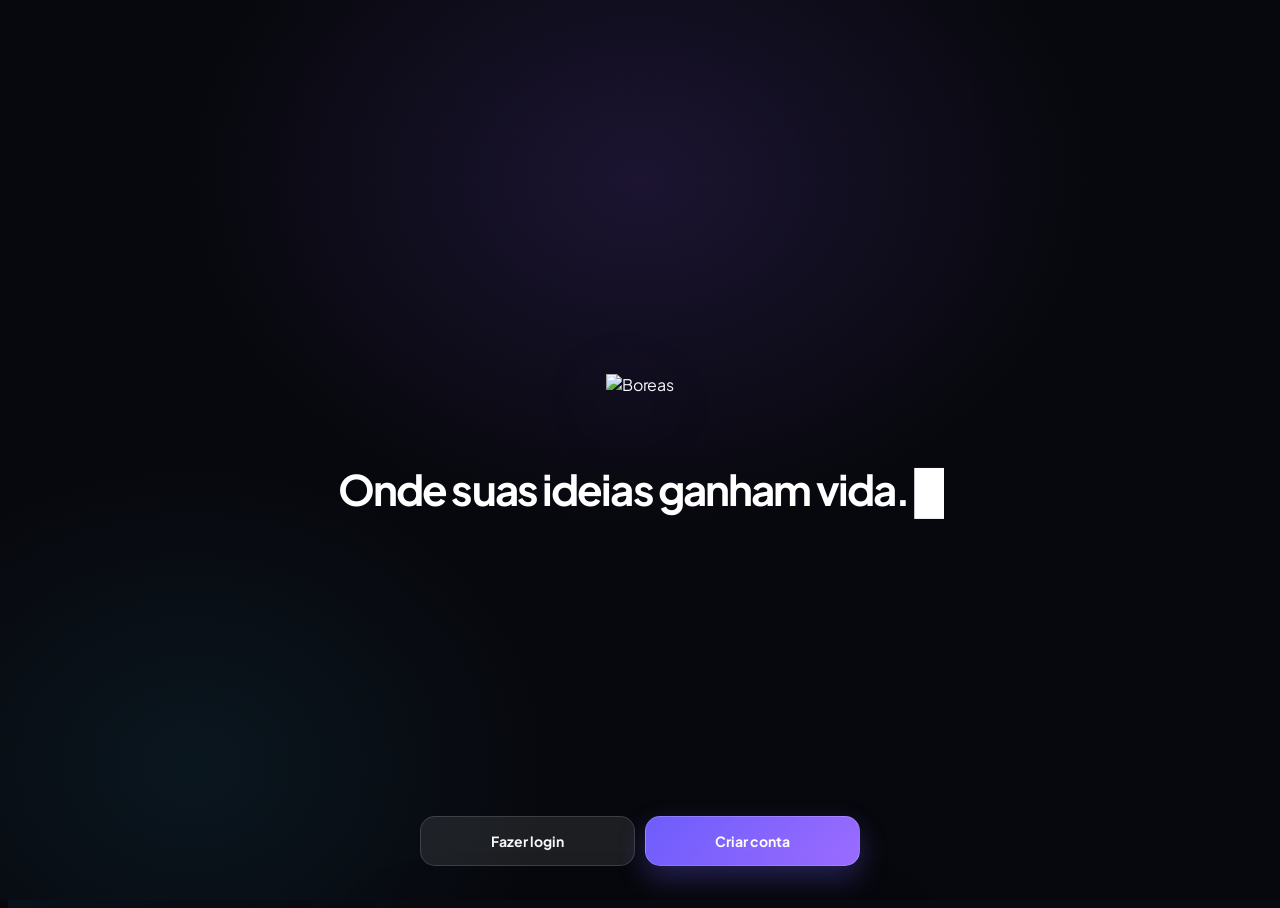
==== commit f4df250a: "Add files via upload" ====
--- a/index.html
+++ b/index.html
@@ -77,32 +77,32 @@
       <span id="model-label"></span>
       <svg width="12" height="12" viewBox="0 0 24 24" fill="none" stroke="currentColor" stroke-width="2.5" stroke-linecap="round" stroke-linejoin="round"><polyline points="6 9 12 15 18 9"/></svg>
       <div class="model-dropdown">
-        <div class="model-option" data-tier="altra">
+        <div class="model-option" data-tier="altra1">
           <svg class="model-option-check" width="16" height="16" viewBox="0 0 24 24" fill="none" stroke="currentColor" stroke-width="2.5" stroke-linecap="round" stroke-linejoin="round"><polyline points="20 6 9 17 4 12"/></svg>
           <div class="model-option-info">
             <div class="model-option-name">Boreas Altra I</div>
             <div class="model-option-desc">O modelo mais capaz. Inteligência de próximo nível.</div>
           </div>
         </div>
-        <div class="model-option" data-tier="ultra">
+        <div class="model-option" data-tier="solstice1">
           <svg class="model-option-check" width="16" height="16" viewBox="0 0 24 24" fill="none" stroke="currentColor" stroke-width="2.5" stroke-linecap="round" stroke-linejoin="round"><polyline points="20 6 9 17 4 12"/></svg>
           <div class="model-option-info">
-            <div class="model-option-name">Boreas 5.8 Ultra</div>
-            <div class="model-option-desc">Máxima inteligência e raciocínio</div>
-          </div>
-        </div>
-        <div class="model-option" data-tier="pro">
+            <div class="model-option-name">Boreas Solstice I</div>
+            <div class="model-option-desc">Para trabalhos mais complexos, difíceis e longos</div>
+          </div>
+        </div>
+        <div class="model-option" data-tier="sunset2">
           <svg class="model-option-check" width="16" height="16" viewBox="0 0 24 24" fill="none" stroke="currentColor" stroke-width="2.5" stroke-linecap="round" stroke-linejoin="round"><polyline points="20 6 9 17 4 12"/></svg>
           <div class="model-option-info">
-            <div class="model-option-name">Boreas 5.8 Pro</div>
-            <div class="model-option-desc">Equilíbrio entre velocidade e qualidade</div>
-          </div>
-        </div>
-        <div class="model-option" data-tier="normal">
+            <div class="model-option-name">Boreas Sunset II</div>
+            <div class="model-option-desc">Equilíbrio perfeito entre velocidade, inteligência, custo e eficiência</div>
+          </div>
+        </div>
+        <div class="model-option" data-tier="horizon2">
           <svg class="model-option-check" width="16" height="16" viewBox="0 0 24 24" fill="none" stroke="currentColor" stroke-width="2.5" stroke-linecap="round" stroke-linejoin="round"><polyline points="20 6 9 17 4 12"/></svg>
           <div class="model-option-info">
-            <div class="model-option-name">Boreas 5.8</div>
-            <div class="model-option-desc">Rápido e eficiente para o dia a dia</div>
+            <div class="model-option-name">Boreas Horizon II</div>
+            <div class="model-option-desc">Rápido, eficiente e ótimo para perguntas simples</div>
           </div>
         </div>
         <div class="more-models-section" id="more-models-section">
@@ -111,18 +111,18 @@
             <svg width="11" height="11" viewBox="0 0 24 24" fill="none" stroke="currentColor" stroke-width="2.5" stroke-linecap="round" stroke-linejoin="round"><polyline points="6 9 12 15 18 9"/></svg>
           </div>
           <div class="more-models-list" id="more-models-list">
-            <div class="model-option" data-tier="coding">
+            <div class="model-option" data-tier="nebula1">
               <svg class="model-option-check" width="16" height="16" viewBox="0 0 24 24" fill="none" stroke="currentColor" stroke-width="2.5" stroke-linecap="round" stroke-linejoin="round"><polyline points="20 6 9 17 4 12"/></svg>
               <div class="model-option-info">
-                <div class="model-option-name">Boreas Nova 5.9</div>
-                <div class="model-option-desc">Focado em programação e desenvolvimento de programas</div>
+                <div class="model-option-name">Boreas Nebula I</div>
+                <div class="model-option-desc">Velocidade e eficiência para tarefas de programação e raciocínio</div>
               </div>
-            </div>
-            <div class="model-option" data-tier="codingpro">
+            </div>
+            <div class="model-option" data-tier="starlight2">
               <svg class="model-option-check" width="16" height="16" viewBox="0 0 24 24" fill="none" stroke="currentColor" stroke-width="2.5" stroke-linecap="round" stroke-linejoin="round"><polyline points="20 6 9 17 4 12"/></svg>
               <div class="model-option-info">
-                <div class="model-option-name">Boreas Nova 5.9 Pro</div>
-                <div class="model-option-desc">O melhor modelo de coding da Boreas</div>
+                <div class="model-option-name">Boreas Starlight II</div>
+                <div class="model-option-desc">Excelente desempenho em matemática, raciocínio, programação e resolução de problemas</div>
               </div>
             </div>
           </div>
@@ -136,36 +136,7 @@
             </span>
           </div>
           <div class="effort-list" id="effort-list">
-            <div class="effort-list-inner">
-              <div class="effort-option" data-effort="default">
-                <svg class="effort-option-check" width="14" height="14" viewBox="0 0 24 24" fill="none" stroke="currentColor" stroke-width="2.5" stroke-linecap="round" stroke-linejoin="round"><polyline points="20 6 9 17 4 12"/></svg>
-                <div class="effort-option-info">
-                  <div class="effort-option-name">Padrão</div>
-                  <div class="effort-option-desc">O nível padrão de raciocínio</div>
-                </div>
-              </div>
-              <div class="effort-option" data-effort="low">
-                <svg class="effort-option-check" width="14" height="14" viewBox="0 0 24 24" fill="none" stroke="currentColor" stroke-width="2.5" stroke-linecap="round" stroke-linejoin="round"><polyline points="20 6 9 17 4 12"/></svg>
-                <div class="effort-option-info">
-                  <div class="effort-option-name">Baixo</div>
-                  <div class="effort-option-desc">Para tarefas simples e rápidas</div>
-                </div>
-              </div>
-              <div class="effort-option" data-effort="medium">
-                <svg class="effort-option-check" width="14" height="14" viewBox="0 0 24 24" fill="none" stroke="currentColor" stroke-width="2.5" stroke-linecap="round" stroke-linejoin="round"><polyline points="20 6 9 17 4 12"/></svg>
-                <div class="effort-option-info">
-                  <div class="effort-option-name">Médio</div>
-                  <div class="effort-option-desc">Para tarefas que exigem um pouco mais de pensamento</div>
-                </div>
-              </div>
-              <div class="effort-option" data-effort="high">
-                <svg class="effort-option-check" width="14" height="14" viewBox="0 0 24 24" fill="none" stroke="currentColor" stroke-width="2.5" stroke-linecap="round" stroke-linejoin="round"><polyline points="20 6 9 17 4 12"/></svg>
-                <div class="effort-option-info">
-                  <div class="effort-option-name">Alto</div>
-                  <div class="effort-option-desc">Para trabalhos complexos e difíceis</div>
-                </div>
-              </div>
-            </div>
+            <div class="effort-list-inner" id="effort-list-inner"></div>
           </div>
         </div>
       </div>
@@ -197,7 +168,19 @@
 
   <div id="lightbox-overlay">
     <div id="lightbox-close">✕</div>
-    <img id="lightbox-img" src="" alt="">
+    <div id="lightbox-viewport">
+      <img id="lightbox-img" src="" alt="">
+    </div>
+    <div id="lightbox-actions">
+      <button id="lightbox-share-btn" type="button">
+        <svg width="16" height="16" viewBox="0 0 24 24" fill="none" stroke="currentColor" stroke-width="2" stroke-linecap="round" stroke-linejoin="round"><circle cx="18" cy="5" r="3"/><circle cx="6" cy="12" r="3"/><circle cx="18" cy="19" r="3"/><line x1="8.6" y1="13.5" x2="15.4" y2="17.5"/><line x1="15.4" y1="6.5" x2="8.6" y2="10.5"/></svg>
+        Compartilhar
+      </button>
+      <button id="lightbox-download-btn" type="button">
+        <svg width="16" height="16" viewBox="0 0 24 24" fill="none" stroke="currentColor" stroke-width="2" stroke-linecap="round" stroke-linejoin="round"><path d="M21 15v4a2 2 0 0 1-2 2H5a2 2 0 0 1-2-2v-4"/><polyline points="7 10 12 15 17 10"/><line x1="12" y1="15" x2="12" y2="3"/></svg>
+        Baixar
+      </button>
+    </div>
   </div>
 
   <div id="warn-overlay">
--- a/styles.css
+++ b/styles.css
@@ -236,12 +236,30 @@
 .attach-card-meta{font-size:10.5px;color:var(--text-faint);margin-top:1px}
 
 /* Image generation */
-.img-gen-card{background:var(--bg-elev);border:1px solid var(--border);border-radius:18px;padding:28px 24px;display:flex;flex-direction:column;align-items:center;justify-content:center;gap:14px;width:260px;height:260px;flex-shrink:0}
+.img-gen-wrap{display:flex;flex-direction:column;align-items:stretch;gap:12px;max-width:340px}
+.img-gen-status{display:flex;align-items:center;gap:8px;color:var(--text-dim);font-size:13px;font-weight:500}
+.img-gen-card{position:relative;background:#161616;border:1px solid var(--border);border-radius:18px;overflow:hidden;width:100%;aspect-ratio:1/1;transition:aspect-ratio .35s cubic-bezier(.22,1,.36,1)}
+.img-gen-card[data-ratio="16:9"]{aspect-ratio:16/9}
+.img-gen-card[data-ratio="9:16"]{aspect-ratio:9/16;max-width:220px}
+.img-gen-card[data-ratio="4:3"]{aspect-ratio:4/3}
+.img-gen-card[data-ratio="3:4"]{aspect-ratio:3/4;max-width:240px}
+/* Subtle sheen sweeping across the dark placeholder - deliberately gentle
+   (long duration, low-contrast gradient) rather than a skeleton-loader
+   shimmer, per the "should not look aggressive" requirement. Pure CSS
+   transform/opacity so it's compositor-accelerated and cheap on mobile. */
+.img-gen-card::after{content:"";position:absolute;inset:0;background:linear-gradient(100deg,transparent 35%,rgba(255,255,255,.05) 50%,transparent 65%);background-size:200% 100%;animation:imgSheen 2.6s ease-in-out infinite}
 .img-gen-label{color:var(--text-faint);font-size:13px;letter-spacing:.06em}
 .img-gen-dots{display:inline-flex;gap:7px;align-items:center}
 .img-gen-dot{width:8px;height:8px;border-radius:50%;background:var(--hover);animation:imgDotPulse 1.4s ease-in-out infinite}
 .img-gen-dot:nth-child(2){animation-delay:.22s}.img-gen-dot:nth-child(3){animation-delay:.44s}
 @keyframes imgDotPulse{0%,80%,100%{opacity:.2;transform:scale(.8)}40%{opacity:1;transform:scale(1.1)}}
+@keyframes imgSheen{0%{background-position:200% 0}100%{background-position:-200% 0}}
+.img-gen-card.img-gen-error::after,.img-gen-card.img-gen-expired::after{display:none}
+.img-gen-card.img-gen-error,.img-gen-card.img-gen-expired{display:flex;flex-direction:column;align-items:center;justify-content:center;gap:8px;padding:20px;text-align:center}
+.img-gen-error-text,.img-gen-expired-text{color:var(--text-faint);font-size:12.5px;line-height:1.5;max-width:220px}
+.img-gen-error-icon,.img-gen-expired-icon{color:var(--text-ghost);width:28px;height:28px}
+.img-gen-card img{width:100%;height:100%;object-fit:cover;display:block;position:relative;z-index:1;opacity:0;transition:opacity .45s ease}
+.img-gen-card img.img-loaded{opacity:1}
 .img-result-wrap{display:flex;flex-direction:column;gap:7px;max-width:340px}
 .img-result-card{border-radius:16px;overflow:hidden;width:100%;cursor:zoom-in;box-shadow:0 4px 24px rgba(0,0,0,.5)}
 .img-result-card img{width:100%;height:auto;display:block}
@@ -264,10 +282,22 @@
 .preview-thumb .thumb-remove{position:absolute;top:-6px;right:-6px;width:20px;height:20px;border-radius:50%;background:var(--chip);border:1px solid var(--border);color:var(--text-dim);font-size:10px;display:flex;align-items:center;justify-content:center;cursor:pointer}
 
 /* Image lightbox */
-#lightbox-overlay{position:fixed;inset:0;z-index:500;background:rgba(0,0,0,.9);display:none;align-items:center;justify-content:center;padding:24px;animation:fadeIn .18s ease both}
+#lightbox-overlay{position:fixed;inset:0;z-index:500;background:rgba(0,0,0,.92);display:none;flex-direction:column;align-items:center;justify-content:center;padding:24px;animation:fadeIn .18s ease both}
 #lightbox-overlay.show{display:flex}
-#lightbox-overlay img{max-width:100%;max-height:100%;border-radius:8px;object-fit:contain}
-#lightbox-close{position:absolute;top:max(16px,env(safe-area-inset-top));right:16px;width:38px;height:38px;border-radius:50%;background:rgba(255,255,255,.1);display:flex;align-items:center;justify-content:center;color:#fff;font-size:20px;cursor:pointer}
+#lightbox-viewport{position:relative;width:100%;flex:1;min-height:0;overflow:hidden;display:flex;align-items:center;justify-content:center;touch-action:none;cursor:grab}
+#lightbox-viewport.panning{cursor:grabbing}
+#lightbox-overlay img{max-width:100%;max-height:100%;border-radius:8px;object-fit:contain;transform-origin:center center;will-change:transform;user-select:none;-webkit-user-drag:none}
+/* Zoom/pan transform is applied via transform:translate()+scale() on the img
+   itself, updated from pointer/wheel/pinch handlers in attachments-images.js
+   - no CSS transition while actively dragging (would lag behind the
+   finger), but a short one when the double-tap/reset snaps back so that
+   doesn't feel abrupt. */
+#lightbox-overlay img.lightbox-snap{transition:transform .25s cubic-bezier(.22,1,.36,1)}
+#lightbox-close{position:absolute;top:max(16px,env(safe-area-inset-top));right:16px;width:38px;height:38px;border-radius:50%;background:rgba(255,255,255,.1);display:flex;align-items:center;justify-content:center;color:#fff;font-size:20px;cursor:pointer;z-index:2}
+#lightbox-actions{display:flex;gap:10px;padding-top:16px;padding-bottom:env(safe-area-inset-bottom);flex-shrink:0}
+#lightbox-actions button{display:flex;align-items:center;gap:7px;background:rgba(255,255,255,.08);border:1px solid rgba(255,255,255,.1);border-radius:10px;color:#fff;font-size:13px;font-weight:500;padding:9px 16px;cursor:pointer;transition:background .15s}
+#lightbox-actions button:hover{background:rgba(255,255,255,.14)}
+#lightbox-actions button:disabled{opacity:.4;cursor:default;pointer-events:none}
 
 /* Warning modal */
 #warn-overlay{display:none;position:fixed;inset:0;z-index:90;backdrop-filter:blur(6px);-webkit-backdrop-filter:blur(6px);background:rgba(0,0,0,.68);align-items:center;justify-content:center;padding:24px;animation:fadeIn .25s ease both}
--- a/ui-refresh.css
+++ b/ui-refresh.css
@@ -292,7 +292,9 @@
 
 /* Refinements: compact density, fixed desktop navigation and focused sheets. */
 .msg-regenerate-btn[hidden] { display: none !important; }
-.msg-regenerate-btn svg { display: block; position: static; top: auto; transform: none; flex: 0 0 auto; }
+/* Mesmo glifo "refresh" do menu de long-press (.user-ctx-item#uctx-retry) -
+   pesa visualmente pra baixo dentro do viewBox, precisa do mesmo ajuste de 1px. */
+.msg-regenerate-btn svg { display: block; position: relative; top: -1px; transform: none; flex: 0 0 auto; }
 .sidebar-chat-match { margin-top: 5px; color: var(--text-dim); font-size: 10px; line-height: 1.35; display: -webkit-box; -webkit-line-clamp: 2; -webkit-box-orient: vertical; overflow: hidden; }
 .sidebar-empty-msg { padding: 20px 12px; }
 .sidebar-error-toast { position: fixed; z-index: 260; left: 50%; bottom: max(22px, env(safe-area-inset-bottom)); transform: translateX(-50%); max-width: min(360px, calc(100vw - 32px)); padding: 11px 14px; border: 1px solid rgba(248,113,113,.28); border-radius: 12px; background: rgba(75,20,30,.94); color: #ffd9de; box-shadow: 0 12px 36px rgba(0,0,0,.34); font-size: 12px; font-weight: 600; text-align: center; }
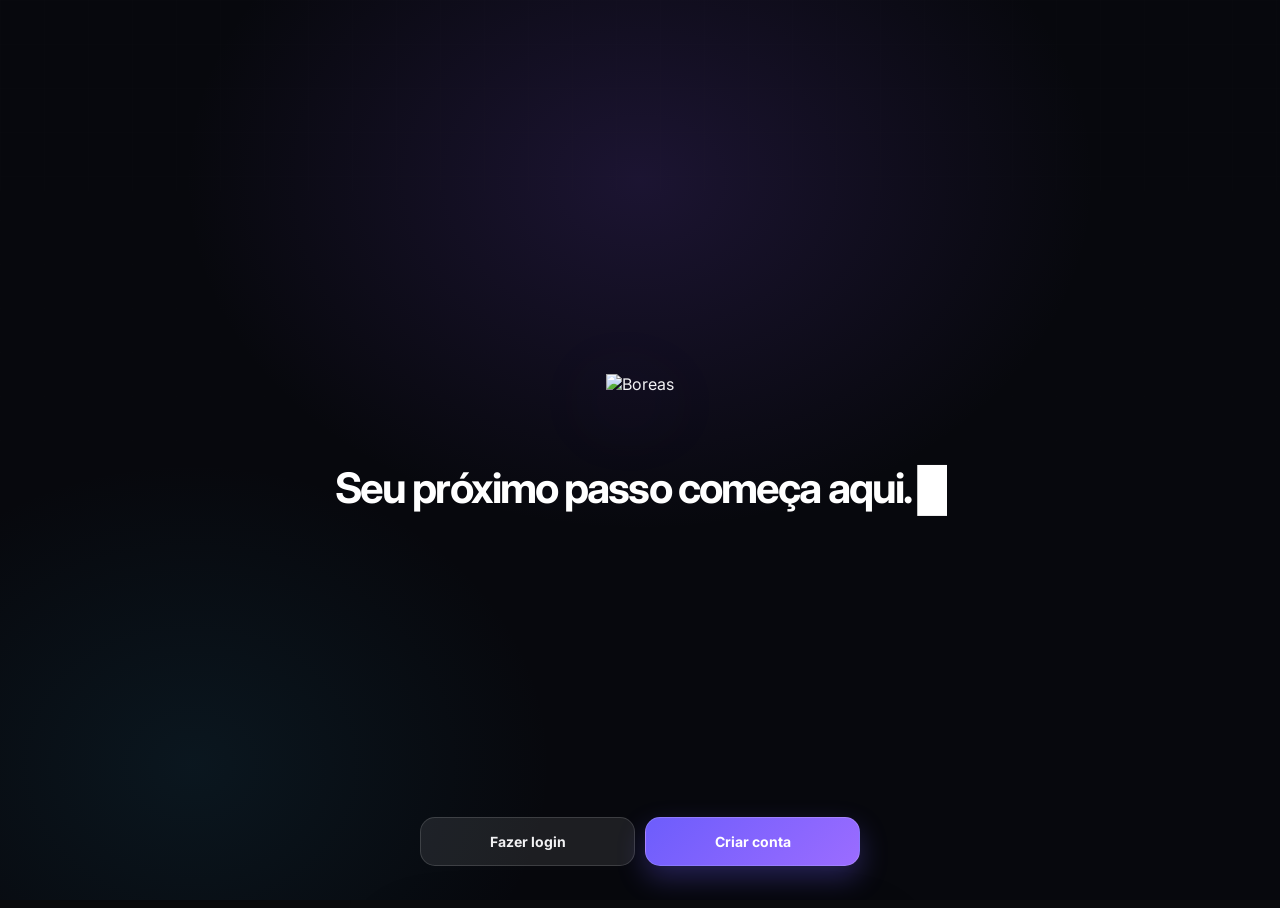
==== commit fb6ff834: "Add files via upload" ====
--- a/index.html
+++ b/index.html
@@ -167,7 +167,7 @@
   <div id="image-preview-wrap"></div>
 
   <div id="lightbox-overlay">
-    <div id="lightbox-close">✕</div>
+    <div id="lightbox-close"><svg width="18" height="18" viewBox="0 0 256 256" fill="currentColor"><path d="M205.66,194.34a8,8,0,0,1-11.32,11.32L128,139.31,61.66,205.66a8,8,0,0,1-11.32-11.32L116.69,128,50.34,61.66A8,8,0,0,1,61.66,50.34L128,116.69l66.34-66.35a8,8,0,0,1,11.32,11.32L139.31,128Z"/></svg></div>
     <div id="lightbox-viewport">
       <img id="lightbox-img" src="" alt="">
     </div>
@@ -282,7 +282,7 @@
     <div class="settings-view active" id="view-main" data-view="main">
       <div class="settings-header">
         <span class="settings-title">Configurações</span>
-        <button class="settings-close" id="settings-close">✕</button>
+        <button class="settings-close" id="settings-close"><svg width="15" height="15" viewBox="0 0 256 256" fill="currentColor"><path d="M205.66,194.34a8,8,0,0,1-11.32,11.32L128,139.31,61.66,205.66a8,8,0,0,1-11.32-11.32L116.69,128,50.34,61.66A8,8,0,0,1,61.66,50.34L128,116.69l66.34-66.35a8,8,0,0,1,11.32,11.32L139.31,128Z"/></svg></button>
       </div>
       <div class="settings-body">
         <div class="settings-profile-card">
@@ -367,7 +367,7 @@
         <span class="usage-modal-kicker">Conta</span>
         <h2 id="usage-modal-title">Uso</h2>
       </div>
-      <button id="usage-modal-close" type="button" aria-label="Fechar uso">✕</button>
+      <button id="usage-modal-close" type="button" aria-label="Fechar uso"><svg width="15" height="15" viewBox="0 0 256 256" fill="currentColor"><path d="M205.66,194.34a8,8,0,0,1-11.32,11.32L128,139.31,61.66,205.66a8,8,0,0,1-11.32-11.32L116.69,128,50.34,61.66A8,8,0,0,1,61.66,50.34L128,116.69l66.34-66.35a8,8,0,0,1,11.32,11.32L139.31,128Z"/></svg></button>
     </div>
     <div id="usage-modal-body"></div>
   </section>
@@ -375,7 +375,7 @@
 
 <div id="coming-soon-overlay">
   <div class="coming-soon-card">
-    <div class="coming-soon-emoji">🚧</div>
+    <div class="coming-soon-emoji"><svg width="30" height="30" viewBox="0 0 256 256" fill="currentColor"><path d="M226.76,69.75a8,8,0,0,0-12.84-2.44L165.73,115.9,144,109.61l-6.29-21.7,48.59-48.19a8,8,0,0,0-2.44-12.84,68,68,0,0,0-88.24,74.87L21,175.94a20,20,0,0,0,28.28,28.28L123.5,129.9a68,68,0,0,0,74.87-88.24Zm-56.56,72.84a51.94,51.94,0,0,1-17.57-3.06,8,8,0,0,0-8.6,1.9L38.6,246.63a4,4,0,0,1-5.66-5.66L138.14,135.94l1.09-1.62,1.62-1.09a8,8,0,0,0,1.9-8.6A52,52,0,0,1,178,52.66l-40.9,40.6a8,8,0,0,0-2.07,7.75l8.9,30.65a8,8,0,0,0,5.47,5.47l30.65,8.9a8,8,0,0,0,7.75-2.07l40.6-40.9A52.06,52.06,0,0,1,170.2,142.59Z"/></svg></div>
     <div class="coming-soon-title">Em breve!</div>
     <div class="coming-soon-desc">Projetos ainda estão sendo desenvolvidos. Aguarde novidades!</div>
     <button class="coming-soon-btn" id="coming-soon-close">Entendido</button>
--- a/styles.css
+++ b/styles.css
@@ -1,6 +1,6 @@
 <style>
 /* Reset styles */
-* ,*::before,*::after{box-sizing:border-box;margin:0;padding:0;font-family:var(--user-font,'Inter'),sans-serif}
+* ,*::before,*::after{box-sizing:border-box;margin:0;padding:0;font-family:var(--user-font,'Geist'),sans-serif}
 * {-webkit-tap-highlight-color:transparent}
 html,body{width:100%;height:100%;-webkit-font-smoothing:antialiased}
 body{background:var(--bg);color:var(--text)}
@@ -9,6 +9,7 @@
 input,textarea{font-family:inherit}
 code,pre{font-family:monospace}
 img{user-select:none;-webkit-user-select:none;-webkit-user-drag:none}
+svg[stroke]:not(.cb-check){stroke-width:1.75!important}
 
 /* Loading screen */
 #loading-screen{position:fixed;inset:0;z-index:200;background:#000;display:flex;flex-direction:column;align-items:center;justify-content:center;gap:24px}
@@ -16,7 +17,7 @@
 .loading-logo{width:56px;height:56px;object-fit:contain;animation:loadPulse 1.4s ease-in-out infinite}
 @keyframes loadPulse{0%,100%{opacity:.2}50%{opacity:1}}
 .loading-bar-wrap{width:120px;height:2px;background:rgba(255,255,255,.08);border-radius:99px;overflow:hidden}
-.loading-bar{height:100%;width:0%;background:linear-gradient(90deg,#6366f1,#a78bfa);border-radius:99px;transition:width .3s ease}
+.loading-bar{height:100%;width:0%;background:var(--accent);border-radius:99px;transition:width .3s ease}
 
 /* Onboarding screen */
 #onboard-screen{position:fixed;inset:0;z-index:100;background:radial-gradient(ellipse at 50% 8%,#0a2520 0%,transparent 55%),radial-gradient(ellipse at 50% 65%,#150d25 0%,transparent 60%),#000;display:flex;flex-direction:column;align-items:center;justify-content:center;overflow:hidden}
@@ -60,19 +61,19 @@
 #hamburger-btn:hover{color:var(--text)}
 #hamburger-btn:active{transform:scale(.92)}
 
-.model-pill{display:flex;align-items:center;gap:6px;padding:8px 12px;border-radius:999px;cursor:pointer;user-select:none;position:relative;color:var(--text);font-size:14px;font-weight:600;transition:background .15s,box-shadow .15s;box-shadow:0 0 14px rgba(255,255,255,.07)}
-.model-pill:hover{background:var(--surface);box-shadow:0 0 20px rgba(255,255,255,.12)}
+.model-pill{display:flex;align-items:center;gap:6px;padding:8px 12px;border:1px solid var(--border);border-radius:999px;cursor:pointer;user-select:none;position:relative;color:var(--text);font-size:14px;font-weight:600;transition:background .15s,border-color .15s}
+.model-pill:hover{background:var(--surface);border-color:rgba(255,255,255,.14)}
 .model-pill.pressing{transform:scale(.97)}
 .model-pill>svg{opacity:.45;transition:transform .2s;flex-shrink:0}
 .model-pill.open>svg{transform:rotate(180deg)}
 
 /* Model menu */
-.model-dropdown{visibility:hidden;opacity:0;pointer-events:none;position:absolute;top:calc(100% + 10px);left:0;transform:scaleY(.92);transform-origin:top left;background:var(--bg-elev);border:1px solid var(--border);border-radius:18px;min-width:260px;box-shadow:0 0 0 1px rgba(255,255,255,.08),0 0 28px rgba(255,255,255,.14),0 16px 48px rgba(0,0,0,.85);transition:opacity .18s,transform .18s cubic-bezier(.22,1,.36,1),visibility 0s .18s;overflow:hidden;z-index:30}
+.model-dropdown{visibility:hidden;opacity:0;pointer-events:none;position:absolute;top:calc(100% + 10px);left:0;transform:scaleY(.92);transform-origin:top left;background:var(--bg-elev);border:1px solid var(--border);border-radius:var(--radius-lg);min-width:260px;box-shadow:0 16px 48px rgba(0,0,0,.5);transition:opacity .18s,transform .18s cubic-bezier(.22,1,.36,1),visibility 0s .18s;overflow:hidden;z-index:30}
 .model-pill.open .model-dropdown{visibility:visible;opacity:1;pointer-events:auto;transform:scaleY(1);transition:opacity .18s,transform .18s cubic-bezier(.22,1,.36,1),visibility 0s}
 .model-option{display:flex;align-items:flex-start;gap:10px;padding:14px 16px;cursor:pointer;transition:background .15s}
 
 .model-option:hover{background:var(--surface)}
-.model-option.active{background:rgba(99,102,241,.07)}
+.model-option.active{background:var(--accent-soft)}
 .model-option-check{width:16px;flex-shrink:0;color:var(--accent-text);margin-top:2px;opacity:0;transition:opacity .15s}
 .model-option.active .model-option-check{opacity:1}
 .model-option-info{flex:1}
@@ -101,7 +102,7 @@
 .effort-list-inner{padding-top:8px}
 .effort-option{display:flex;align-items:flex-start;gap:10px;padding:8px 6px;border-radius:10px;cursor:pointer;transition:background .15s}
 .effort-option:hover{background:var(--surface)}
-.effort-option.active{background:rgba(99,102,241,.07)}
+.effort-option.active{background:var(--accent-soft)}
 .effort-option-check{width:14px;flex-shrink:0;color:var(--accent-text);margin-top:2px;opacity:0;transition:opacity .15s}
 .effort-option.active .effort-option-check{opacity:1}
 .effort-option-info{flex:1}
@@ -135,7 +136,7 @@
 .msg-row.bot{justify-content:flex-start}
 .avatar{display:none}
 .bubble{max-width:80%;font-size:15px;line-height:1.7;word-break:break-word}
-.bubble.user{background:var(--chip);border-radius:18px 18px 4px 18px;padding:12px 16px;color:var(--text);user-select:none;-webkit-user-select:none;white-space:pre-wrap;box-shadow:0 0 22px rgba(80,220,255,.22),0 0 45px rgba(160,80,220,.15),0 2px 12px rgba(0,0,0,.4)}
+.bubble.user{background:var(--chip);border:1px solid var(--border);border-radius:var(--radius-lg) var(--radius-lg) 4px var(--radius-lg);padding:12px 16px;color:var(--text);user-select:none;-webkit-user-select:none;white-space:pre-wrap;box-shadow:0 2px 12px rgba(0,0,0,.28)}
 .bubble.bot{background:transparent;padding:4px 0;color:var(--text);max-width:100%}
 .bot-col{display:flex;flex-direction:column;flex:1;min-width:0}
 .bot-col .bubble{max-width:100%;width:100%}
@@ -147,7 +148,7 @@
 .bubble.bot em{font-style:italic;color:var(--text)}
 .bubble.bot ul,.bubble.bot ol{padding-left:20px;margin:6px 0}
 .bubble.bot li{margin:3px 0}
-.bubble.bot code{background:var(--surface);border:1px solid var(--border);border-radius:5px;padding:1px 6px;font-size:.88em;color:#a5f3fc}
+.bubble.bot code{background:var(--surface);border:1px solid var(--border);border-radius:var(--radius-sm);padding:1px 6px;font-size:.88em;color:var(--accent-text)}
 .bubble.bot pre{background:var(--bg-elev);border:1px solid var(--border);border-radius:12px;padding:14px 16px;overflow-x:auto;margin:10px 0}
 .bubble.bot pre code{background:none;border:none;padding:0;font-size:.85em;color:inherit}
 .bubble.bot blockquote{border-left:2px solid var(--border);padding-left:12px;margin:6px 0;color:var(--text-dim)}
@@ -171,7 +172,7 @@
 /* Sources menu */
 /* Mantém o dropdown fora do fluxo de layout para não empurrar os botões ao lado. */
 .sources-btn-wrap{position:relative;min-width:0;flex:0 0 auto}
-.sources-dropdown{position:absolute;bottom:calc(100% + 6px);left:0;background:var(--bg-elev);border:1px solid var(--border);border-radius:14px;overflow:hidden;min-width:220px;max-width:320px;box-shadow:0 12px 40px rgba(0,0,0,.85);display:none;flex-direction:column;animation:fadeUp .15s ease both;z-index:200}
+.sources-dropdown{position:absolute;bottom:calc(100% + 6px);left:0;background:var(--bg-elev);border:1px solid var(--border);border-radius:14px;overflow:hidden;min-width:220px;max-width:320px;box-shadow:0 12px 40px rgba(0,0,0,.48);display:none;flex-direction:column;animation:fadeUp .15s ease both;z-index:200}
 .sources-dropdown.open{display:flex}
 .sources-dropdown-title{padding:8px 12px 6px;font-size:10px;font-weight:700;color:var(--text-faint);letter-spacing:.1em;text-transform:uppercase;border-bottom:1px solid var(--border)}
 .sources-link{display:flex;align-items:center;gap:8px;padding:10px 12px;text-decoration:none;color:var(--text-dim);font-size:12px;border-bottom:1px solid var(--border);transition:background .12s;cursor:pointer}
@@ -321,14 +322,15 @@
 #novision-warn svg{flex-shrink:0}
 
 /* Composer */
-.input-row{display:flex;align-items:flex-end;gap:6px;padding:6px 6px 6px 14px;margin:0 16px max(20px,env(safe-area-inset-bottom));width:calc(100% - 32px);max-width:648px;flex-shrink:0;background:var(--bg-elev);border-radius:999px;border:1px solid var(--border);box-shadow:0 0 0 1px rgba(100,60,220,.35),0 0 20px rgba(80,40,200,.5),0 0 50px rgba(60,30,180,.35),0 0 80px rgba(50,20,160,.2)}
+.input-row{display:flex;align-items:flex-end;gap:6px;padding:6px 6px 6px 14px;margin:0 16px max(20px,env(safe-area-inset-bottom));width:calc(100% - 32px);max-width:648px;flex-shrink:0;background:var(--bg-elev);border-radius:999px;border:1px solid var(--border);box-shadow:0 4px 20px rgba(0,0,0,.22);transition:border-color .15s,box-shadow .15s}
+.input-row:focus-within{border-color:rgba(132,120,201,.4);box-shadow:0 4px 20px rgba(0,0,0,.24),0 0 0 3px var(--accent-soft)}
 .input-row.expanded{flex-wrap:wrap;align-items:stretch;padding:10px 10px 8px 14px;gap:2px}
 .input-row.expanded #msg-input{order:1;flex:1 1 100%;padding:4px 0 2px}
 .input-row.expanded #attach-btn{order:2;align-self:flex-end;margin-top:4px}
 .input-row.expanded #send-btn{order:3;align-self:flex-end;margin-left:auto;margin-top:4px}
 
 /* Mention plugins */
-#mention-popup{position:fixed;width:calc(100% - 32px);max-width:648px;background:var(--bg-elev);border:1px solid var(--border);border-radius:22px;box-shadow:0 0 0 1px rgba(255,255,255,.08),0 16px 48px rgba(0,0,0,.85);overflow:hidden;z-index:65;opacity:0;visibility:hidden;transform:translateY(6px) scale(.97);transform-origin:bottom center;transition:opacity .15s,transform .15s cubic-bezier(.22,1,.36,1),visibility 0s .15s}
+#mention-popup{position:fixed;width:calc(100% - 32px);max-width:648px;background:var(--bg-elev);border:1px solid var(--border);border-radius:var(--radius-xl);box-shadow:0 16px 48px rgba(0,0,0,.5);overflow:hidden;z-index:65;opacity:0;visibility:hidden;transform:translateY(6px) scale(.97);transform-origin:bottom center;transition:opacity .15s,transform .15s cubic-bezier(.22,1,.36,1),visibility 0s .15s}
 #mention-popup.open{opacity:1;visibility:visible;transform:translateY(0) scale(1);transition:opacity .15s,transform .15s cubic-bezier(.22,1,.36,1),visibility 0s}
 #mention-popup-title{font-size:13px;font-weight:700;color:var(--text-dim);padding:16px 18px 8px}
 #mention-popup-inner{max-height:280px;overflow-y:auto;padding:2px 6px 8px}
@@ -402,7 +404,7 @@
 .aup-recap-row .aup-question-text{margin-bottom:6px;font-size:13.5px}
 .aup-recap-answer{font-size:13px;color:var(--accent-text);font-weight:700}
 
-.msg-mention-badge{display:inline-flex;align-items:center;gap:5px;margin-right:4px;padding:2px 7px 2px 5px;border:1px solid rgba(167,139,250,.3);border-radius:999px;background:rgba(139,92,246,.13);font-weight:600;line-height:1.1;color:var(--accent-text);vertical-align:middle;white-space:nowrap}
+.msg-mention-badge{display:inline-flex;align-items:center;gap:5px;margin-right:4px;padding:2px 7px 2px 5px;border:1px solid rgba(132,120,201,.32);border-radius:999px;background:var(--accent-soft);font-weight:600;line-height:1.1;color:var(--accent-text);vertical-align:middle;white-space:nowrap}
 .msg-mention-badge svg{display:block;width:13px;height:13px;flex:0 0 13px}
 #file-input,#any-file-input,#camera-input{display:none}
 #attach-btn{width:36px;height:36px;border-radius:50%;display:flex;align-items:center;justify-content:center;flex-shrink:0;color:var(--text);transition:color .15s}
@@ -448,13 +450,13 @@
 #msg-input::placeholder{color:var(--text-faint)}
 
 #send-btn{width:38px;height:38px;border-radius:50%;flex-shrink:0;background:var(--surface);display:flex;align-items:center;justify-content:center;cursor:not-allowed;transition:background .2s,opacity .2s}
-#send-btn:not(:disabled){background:linear-gradient(135deg,#6366f1,#7c3aed);cursor:pointer}
+#send-btn:not(:disabled){background:var(--accent);cursor:pointer}
 #send-btn:not(:disabled):hover{opacity:.88}
 #send-btn:not(:disabled):active{transform:scale(.92)}
 #send-btn.stop-mode{background:var(--text);cursor:pointer}
 
 /* Context menus */
-.ctx-menu,.user-ctx-menu{position:fixed;z-index:200;background:var(--bg-elev);border:1px solid var(--border);border-radius:14px;overflow:hidden;box-shadow:0 12px 40px rgba(0,0,0,.85);min-width:160px;animation:fadeUp .15s ease both}
+.ctx-menu,.user-ctx-menu{position:fixed;z-index:200;background:var(--bg-elev);border:1px solid var(--border);border-radius:14px;overflow:hidden;box-shadow:0 12px 40px rgba(0,0,0,.48);min-width:160px;animation:fadeUp .15s ease both}
 .ctx-item,.user-ctx-item{display:flex;align-items:center;gap:10px;padding:12px 16px;font-size:13px;font-weight:500;color:var(--text-dim);cursor:pointer;transition:background .12s;border-bottom:1px solid var(--border)}
 .ctx-item:last-child,.user-ctx-item:last-child{border-bottom:none}
 .ctx-item:hover,.user-ctx-item:hover{background:var(--surface)}
@@ -488,17 +490,18 @@
 .sidebar-empty-msg{padding:24px 16px;text-align:center;font-size:12px;color:var(--text-faint)}
 .sidebar-footer{padding:12px;border-top:1px solid var(--border);display:flex;align-items:center;justify-content:space-between;flex-shrink:0;padding-bottom:max(20px,env(safe-area-inset-bottom))}
 .sidebar-user{display:flex;align-items:center;gap:10px}
-.sidebar-avatar{width:36px;height:36px;border-radius:50%;background:linear-gradient(var(--bg),var(--bg)) padding-box,linear-gradient(135deg,#6366f1,#a78bfa) border-box;border:2px solid transparent;display:flex;align-items:center;justify-content:center;font-size:14px;font-weight:700;color:var(--text);flex-shrink:0}
+.sidebar-avatar{width:36px;height:36px;border-radius:50%;background:var(--chip);border:1px solid var(--border);display:flex;align-items:center;justify-content:center;font-size:14px;font-weight:700;color:var(--accent-text);flex-shrink:0}
 .sidebar-user-name{font-size:13px;font-weight:600;color:var(--text)}
 .sidebar-settings-btn{width:34px;height:34px;border-radius:9px;display:flex;align-items:center;justify-content:center;color:var(--text-faint);cursor:pointer;transition:color .15s}
 .sidebar-settings-btn:hover{color:var(--text)}
 
 /* Settings screen */
 :root{
-  --bg:#080808; --bg-elev:#111; --surface:rgba(255,255,255,.03); --border:rgba(255,255,255,.06);
-  --text:#fff; --text-dim:rgba(255,255,255,.45); --text-faint:rgba(255,255,255,.28); --text-ghost:rgba(255,255,255,.22);
-  --accent:#6366f1; --accent-text:#818cf8;
-  --chip:#1a1a1a; --hover:rgba(255,255,255,.08);
+  --bg:#0b0b0d; --bg-elev:#131316; --surface:rgba(255,255,255,.035); --border:rgba(255,255,255,.08);
+  --text:#f2f2f4; --text-dim:rgba(242,242,244,.62); --text-faint:rgba(242,242,244,.38); --text-ghost:rgba(242,242,244,.24);
+  --accent:#8478c9; --accent-text:#a79bdb; --accent-soft:rgba(132,120,201,.14);
+  --chip:#1c1c20; --hover:rgba(255,255,255,.07);
+  --radius-sm:8px; --radius-md:12px; --radius-lg:16px; --radius-xl:20px;
 }
 #settings-overlay{position:fixed;inset:0;z-index:300;background:var(--bg);display:flex;opacity:0;pointer-events:none;transition:opacity .2s}
 #settings-overlay.show{opacity:1;pointer-events:auto}
@@ -514,7 +517,7 @@
 .settings-back svg{width:20px;height:20px}
 .settings-body{flex:1;overflow-y:auto;padding:4px 16px 32px;display:flex;flex-direction:column;gap:8px;scrollbar-width:thin;scrollbar-color:var(--border) transparent}
 .settings-profile-card{display:flex;align-items:center;gap:14px;padding:14px 16px;background:var(--surface);border:1px solid var(--border);border-radius:14px;margin-bottom:4px}
-.settings-avatar-lg{width:42px;height:42px;border-radius:50%;background:linear-gradient(var(--bg),var(--bg)) padding-box,linear-gradient(135deg,#6366f1,#a78bfa) border-box;border:2px solid transparent;display:flex;align-items:center;justify-content:center;font-size:18px;font-weight:700;color:var(--text);flex-shrink:0}
+.settings-avatar-lg{width:42px;height:42px;border-radius:50%;background:var(--chip);border:1px solid var(--border);display:flex;align-items:center;justify-content:center;font-size:18px;font-weight:700;color:var(--accent-text);flex-shrink:0}
 .settings-user-info{flex:1;min-width:0}
 .settings-user-name{font-size:15px;font-weight:700;color:var(--text)}
 .settings-user-email{font-size:12px;color:var(--text-faint);margin-top:2px;overflow:hidden;text-overflow:ellipsis;white-space:nowrap}
@@ -555,13 +558,13 @@
 #memory-editor-textarea{width:100%;min-height:140px;padding:10px 12px;background:var(--bg-elev);border:1px solid var(--border);border-radius:10px;color:var(--text);font-size:13px;resize:none;outline:none;font-family:inherit}
 .memory-editor-btns{display:flex;gap:8px}
 #memory-editor-cancel{flex:1;padding:10px;background:transparent;border:1px solid var(--border);border-radius:10px;color:var(--text-faint);font-size:13px;cursor:pointer}
-#memory-editor-save{flex:1;padding:10px;background:rgba(99,102,241,.15);border:1px solid rgba(99,102,241,.3);border-radius:10px;color:var(--accent-text);font-size:13px;font-weight:600;cursor:pointer;transition:background .15s}
-#memory-editor-save:hover{background:rgba(99,102,241,.25)}
+#memory-editor-save{flex:1;padding:10px;background:var(--accent-soft);border:1px solid rgba(132,120,201,.32);border-radius:10px;color:var(--accent-text);font-size:13px;font-weight:600;cursor:pointer;transition:background .15s}
+#memory-editor-save:hover{background:rgba(132,120,201,.22)}
 
 .usage-period-tabs{display:flex;gap:6px;overflow-x:auto;padding-bottom:8px;scrollbar-width:none}
 .usage-period-tabs::-webkit-scrollbar{display:none}
 .usage-tab{padding:5px 12px;border-radius:20px;border:1px solid var(--border);color:var(--text-dim);font-size:11px;cursor:pointer;white-space:nowrap;transition:all .15s;flex-shrink:0;background:transparent}
-.usage-tab.active{background:rgba(99,102,241,.12);border-color:rgba(99,102,241,.3);color:var(--accent-text)}
+.usage-tab.active{background:var(--accent-soft);border-color:rgba(132,120,201,.32);color:var(--accent-text)}
 .usage-loading{font-size:12px;color:var(--text-ghost);padding:12px 0;text-align:center}
 .usage-cards{display:grid;grid-template-columns:1fr 1fr;gap:8px}
 .usage-card{background:var(--surface);border:1px solid var(--border);border-radius:12px;padding:12px 14px}
@@ -591,7 +594,7 @@
 .font-list-item.selected .settings-check{opacity:1;color:var(--accent-text)}
 
 /* Memory popup */
-.memory-info-popup{position:fixed;z-index:300;background:var(--bg-elev);border:1px solid var(--border);border-radius:16px;padding:16px 18px;max-width:260px;width:88%;box-shadow:0 12px 40px rgba(0,0,0,.85);animation:fadeUp .18s ease both}
+.memory-info-popup{position:fixed;z-index:300;background:var(--bg-elev);border:1px solid var(--border);border-radius:16px;padding:16px 18px;max-width:260px;width:88%;box-shadow:0 12px 40px rgba(0,0,0,.48);animation:fadeUp .18s ease both}
 .memory-popup-title{font-size:13px;font-weight:700;color:var(--text);margin-bottom:6px}
 .memory-popup-desc{font-size:11px;color:var(--text-faint);line-height:1.55}
 .memory-popup-status{font-size:11px;color:var(--text-faint);margin-top:8px;padding-top:8px;border-top:1px solid var(--border)}
@@ -600,8 +603,8 @@
 /* Coming soon */
 #coming-soon-overlay{position:fixed;inset:0;z-index:300;background:rgba(0,0,0,.65);display:flex;align-items:center;justify-content:center;opacity:0;pointer-events:none;transition:opacity .2s;backdrop-filter:blur(4px);-webkit-backdrop-filter:blur(4px)}
 #coming-soon-overlay.show{opacity:1;pointer-events:auto}
-.coming-soon-card{background:var(--bg-elev);border:1px solid var(--border);border-radius:22px;padding:32px 28px 24px;text-align:center;max-width:270px;width:90%;box-shadow:0 20px 60px rgba(0,0,0,.9);animation:fadeUp .2s ease both}
-.coming-soon-emoji{font-size:38px;margin-bottom:12px}
+.coming-soon-card{background:var(--bg-elev);border:1px solid var(--border);border-radius:22px;padding:32px 28px 24px;text-align:center;max-width:270px;width:90%;box-shadow:0 20px 60px rgba(0,0,0,.5);animation:fadeUp .2s ease both}
+.coming-soon-emoji{display:flex;justify-content:center;color:var(--text-faint);margin-bottom:14px}
 .coming-soon-title{font-size:17px;font-weight:700;color:var(--text);margin-bottom:6px}
 .coming-soon-desc{font-size:13px;color:var(--text-faint);margin-bottom:20px;line-height:1.5}
 .coming-soon-btn{width:100%;padding:12px;background:var(--surface);border:1px solid var(--border);border-radius:12px;color:var(--text-dim);font-size:14px;font-weight:600;cursor:pointer;transition:background .15s}
@@ -618,15 +621,15 @@
 #resume-processing .typing-dots{justify-content:center}
 .resume-result-title{font-size:15px;font-weight:700;color:var(--text);margin-bottom:6px}
 .resume-result-desc{font-size:13px;color:var(--text-faint);margin-bottom:18px;line-height:1.5}
-.resume-result-btn{width:100%;padding:11px;background:rgba(99,102,241,.15);border:1px solid rgba(99,102,241,.3);border-radius:10px;color:var(--accent-text);font-size:13px;font-weight:600;cursor:pointer;transition:background .15s;font-family:inherit}
-.resume-result-btn:hover{background:rgba(99,102,241,.25)}
+.resume-result-btn{width:100%;padding:11px;background:var(--accent-soft);border:1px solid rgba(132,120,201,.32);border-radius:10px;color:var(--accent-text);font-size:13px;font-weight:600;cursor:pointer;transition:background .15s;font-family:inherit}
+.resume-result-btn:hover{background:rgba(132,120,201,.22)}
 .rename-modal-title{font-size:15px;font-weight:700;color:var(--text);margin-bottom:14px}
 #rename-input{width:100%;padding:12px 14px;background:var(--bg-elev);border:1px solid var(--border);border-radius:10px;color:var(--text);font-size:14px;outline:none;box-sizing:border-box;transition:border-color .2s;font-family:inherit}
-#rename-input:focus{border-color:rgba(99,102,241,.45)}
+#rename-input:focus{border-color:rgba(132,120,201,.4)}
 .rename-btns{display:flex;gap:8px;margin-top:14px}
 #rename-cancel{flex:1;padding:11px;background:transparent;border:1px solid var(--border);border-radius:10px;color:var(--text-faint);font-size:13px;cursor:pointer;font-family:inherit}
-#rename-confirm{flex:1;padding:11px;background:rgba(99,102,241,.15);border:1px solid rgba(99,102,241,.3);border-radius:10px;color:var(--accent-text);font-size:13px;font-weight:600;cursor:pointer;transition:background .15s;font-family:inherit}
-#rename-confirm:hover{background:rgba(99,102,241,.25)}
+#rename-confirm{flex:1;padding:11px;background:var(--accent-soft);border:1px solid rgba(132,120,201,.32);border-radius:10px;color:var(--accent-text);font-size:13px;font-weight:600;cursor:pointer;transition:background .15s;font-family:inherit}
+#rename-confirm:hover{background:rgba(132,120,201,.22)}
 
 /* Thinking sheet */
 #thinking-sheet{display:none;position:fixed;bottom:0;left:0;right:0;z-index:20;background:var(--bg-elev);border-top:1px solid var(--border);border-radius:28px 28px 0 0;padding:0 0 env(safe-area-inset-bottom,12px);transform:translateY(100%);transition:transform .3s cubic-bezier(.32,.72,0,1),height .3s}
@@ -647,8 +650,8 @@
 #resume-banner{display:flex;align-items:center;justify-content:space-between;gap:12px;padding:10px 14px;margin:8px 0;background:var(--surface);border:1px solid var(--border);border-radius:12px;font-size:12px;color:var(--text-dim)}
 
 /* Reconnect sync banner */
-.resume-banner-el{display:flex;align-items:center;justify-content:space-between;gap:12px;padding:10px 14px;margin:8px 0;background:rgba(100,200,255,0.06);border:1px solid rgba(100,200,255,0.15);border-radius:12px;font-family:'Raleway',sans-serif;font-size:12px;color:rgba(150,200,235,0.7)}
-.resume-banner-el button{flex-shrink:0;padding:6px 14px;background:rgba(100,200,255,0.12);border:1px solid rgba(100,200,255,0.2);border-radius:20px;color:#9ad4f0;font-family:'Raleway',sans-serif;font-size:12px;font-weight:600;cursor:pointer}
+.resume-banner-el{display:flex;align-items:center;justify-content:space-between;gap:12px;padding:10px 14px;margin:8px 0;background:var(--surface);border:1px solid var(--border);border-radius:12px;font-size:12px;color:var(--text-dim)}
+.resume-banner-el button{flex-shrink:0;padding:6px 14px;background:var(--accent-soft);border:1px solid rgba(132,120,201,.32);border-radius:20px;color:var(--accent-text);font-size:12px;font-weight:600;cursor:pointer}
 
 /* Animations */
 @keyframes fadeIn{from{opacity:0}to{opacity:1}}
--- a/ui-refresh.css
+++ b/ui-refresh.css
@@ -1,45 +1,42 @@
 /* Boreas UI refresh: visual layer only. The existing JS contracts remain intact. */
 
 :root {
-  --bg: #080a10;
-  --bg-elev: #11141c;
-  --surface: rgba(255, 255, 255, .055);
-  --surface-strong: rgba(255, 255, 255, .085);
-  --border: rgba(255, 255, 255, .105);
-  --border-soft: rgba(255, 255, 255, .065);
-  --text: #f7f7fb;
-  --text-dim: rgba(238, 240, 248, .66);
-  --text-faint: rgba(220, 224, 238, .43);
-  --text-ghost: rgba(220, 224, 238, .28);
-  --accent: #8b5cf6;
-  --accent-strong: #a78bfa;
-  --accent-text: #b6a2ff;
-  --accent-soft: rgba(139, 92, 246, .16);
-  --chip: #1a1e29;
-  --hover: rgba(255, 255, 255, .09);
-  --shadow-lg: 0 24px 80px rgba(0, 0, 0, .46);
-  --radius-xl: 26px;
-  --radius-lg: 20px;
-  --user-font: 'Plus Jakarta Sans', 'Inter', sans-serif;
+  --bg: #0b0b0d;
+  --bg-elev: #131316;
+  --surface: rgba(255, 255, 255, .045);
+  --surface-strong: rgba(255, 255, 255, .07);
+  --border: rgba(255, 255, 255, .09);
+  --border-soft: rgba(255, 255, 255, .06);
+  --text: #f2f2f4;
+  --text-dim: rgba(242, 242, 244, .64);
+  --text-faint: rgba(242, 242, 244, .4);
+  --text-ghost: rgba(242, 242, 244, .25);
+  --accent: #8478c9;
+  --accent-strong: #9a8fd6;
+  --accent-text: #a79bdb;
+  --accent-soft: rgba(132, 120, 201, .13);
+  --chip: #1c1c20;
+  --hover: rgba(255, 255, 255, .07);
+  --shadow-lg: 0 20px 60px rgba(0, 0, 0, .4);
+  --radius-xl: 20px;
+  --radius-lg: 16px;
+  --user-font: 'Geist', 'Inter', sans-serif;
 }
 
 html, body { background: var(--bg); overflow: hidden; touch-action: manipulation; overscroll-behavior: none; }
 *, *::before, *::after { box-sizing: border-box; }
 body {
   font-family: var(--user-font);
-  letter-spacing: -.012em;
+  letter-spacing: -.008em;
   overflow-x: hidden;
-  background:
-    radial-gradient(900px 600px at 88% -10%, rgba(95, 65, 180, .17), transparent 65%),
-    radial-gradient(700px 500px at 0% 100%, rgba(20, 90, 125, .10), transparent 62%),
-    var(--bg);
+  background: var(--bg);
 }
 
 button, input, textarea { font-family: inherit; }
 button { transition: transform .18s ease, background .18s ease, border-color .18s ease, color .18s ease, opacity .18s ease; }
 button:active { transform: scale(.97); }
 
-/* Loading and onboarding */
+/* Loading and onboarding: mantidos intocados a pedido do usuário. */
 #loading-screen {
   background: #06070b;
   gap: 22px;
@@ -132,119 +129,108 @@
   background: transparent;
   transition: margin-left .28s cubic-bezier(.22,1,.36,1), width .28s cubic-bezier(.22,1,.36,1);
 }
-#chat-screen::before { content: ""; position: fixed; inset: 0; z-index: -1; pointer-events: none; background: radial-gradient(780px 560px at 68% 30%, rgba(76, 52, 145, .12), transparent 72%); }
 .top-bar {
   display: flex !important;
   position: relative;
   isolation: isolate;
-}
-.top-bar::before {
-  content: "";
-  position: absolute;
-  inset: 0;
-  z-index: -1;
-  pointer-events: none;
-  background: linear-gradient(to bottom, rgba(8,10,16,.82), rgba(8,10,16,.48));
-  -webkit-mask-image: linear-gradient(to bottom, #000 0%, #000 78%, transparent 100%);
-  mask-image: linear-gradient(to bottom, #000 0%, #000 78%, transparent 100%);
-}
-.top-bar::after { content: ""; position: absolute; z-index: -1; top: 100%; left: 0; right: 0; height: 22px; pointer-events: none; background: linear-gradient(to bottom, rgba(8,10,16,.42), transparent); }
-#hamburger-btn { width: 42px; height: 42px; border: 1px solid var(--border-soft); border-radius: 14px; background: var(--surface); color: var(--text-dim); }
+  background: var(--bg);
+  border-bottom: 1px solid var(--border-soft);
+}
+#hamburger-btn { width: 42px; height: 42px; border: 1px solid var(--border-soft); border-radius: var(--radius-md); background: var(--surface); color: var(--text-dim); }
 #hamburger-btn:hover { color: var(--text); background: var(--hover); border-color: var(--border); }
-.model-pill { min-height: 42px; padding: 10px 14px; border: 1px solid var(--border-soft); background: rgba(255,255,255,.045); box-shadow: none; font-size: 13px; font-weight: 700; }
+.model-pill { min-height: 42px; padding: 10px 14px; border: 1px solid var(--border-soft); background: var(--surface); box-shadow: none; font-size: 13px; font-weight: 700; }
 .model-pill:hover { background: var(--surface-strong); border-color: var(--border); box-shadow: none; }
 #memory-btns { right: clamp(16px, 3vw, 32px); gap: 6px; }
-#memory-info-btn, #memory-toggle-btn { width: 38px; height: 38px; border: 1px solid var(--border-soft); border-radius: 13px; background: var(--surface); }
-#memory-toggle-btn.active { color: var(--accent-text); background: var(--accent-soft); border-color: rgba(167,139,250,.35); }
+#memory-info-btn, #memory-toggle-btn { width: 38px; height: 38px; border: 1px solid var(--border-soft); border-radius: var(--radius-md); background: var(--surface); }
+#memory-toggle-btn.active { color: var(--accent-text); background: var(--accent-soft); border-color: rgba(132,120,201,.32); }
 
 #messages { max-width: 920px; padding: 30px clamp(16px, 4vw, 48px) 18px; overscroll-behavior: contain; touch-action: pan-y; }
 .empty-state { gap: 11px; padding: 12vh 0 10vh; }
-.empty-logo-img { width: 92px; height: 92px; filter: drop-shadow(0 16px 28px rgba(139,92,246,.25)); opacity: .96; }
-.empty-eyebrow { color: var(--accent-text); font-size: 11px; font-weight: 800; letter-spacing: .15em; text-transform: uppercase; }
-.empty-text { max-width: 620px; font-size: clamp(27px, 4vw, 42px); line-height: 1.12; letter-spacing: -.055em; font-weight: 700; }
+.empty-logo-img { width: 92px; height: 92px; opacity: .96; }
+.empty-eyebrow { color: var(--accent-text); font-size: 11px; font-weight: 700; letter-spacing: .1em; }
+.empty-text { max-width: 620px; font-size: clamp(24px, 3.6vw, 36px); line-height: 1.2; letter-spacing: -.03em; font-weight: 600; }
 .empty-subtitle { max-width: 500px; color: var(--text-faint); font-size: 14px; text-align: center; }
 .msg-row { margin-bottom: 22px; }
 .bubble { font-size: 14px; line-height: 1.75; }
-.bubble.user { border-radius: 19px 19px 6px 19px; background: linear-gradient(135deg, rgba(120,93,240,.34), rgba(72,91,180,.25)); border: 1px solid rgba(170,145,255,.22); box-shadow: none; }
+.bubble.user { border-radius: var(--radius-lg) var(--radius-lg) 4px var(--radius-lg); background: var(--chip); border: 1px solid var(--border); box-shadow: none; }
 .bubble.user p { margin: 0; }
 .bubble.bot { padding: 8px 0; }
 
 #starter-chips { display: flex; flex-wrap: wrap; justify-content: center; gap: 8px; width: min(920px, calc(100% - 32px)); margin: 0 auto 10px; }
 #starter-chips button { padding: 10px 14px; border: 1px solid var(--border-soft); border-radius: 999px; background: var(--surface); color: var(--text-dim); font-size: 12px; font-weight: 600; }
-#starter-chips button:hover { color: var(--text); border-color: rgba(167,139,250,.38); background: var(--accent-soft); }
+#starter-chips button:hover { color: var(--text); border-color: rgba(132,120,201,.3); background: var(--accent-soft); }
 #messages:has(.msg-row) ~ #starter-chips { display: none; }
-.input-row { width: min(920px, calc(100% - 32px)); max-width: none; margin: 0 auto max(20px, env(safe-area-inset-bottom)); padding: 8px 8px 8px 14px; border: 1px solid rgba(167,139,250,.25); border-radius: 21px; background: rgba(17,20,30,.86); box-shadow: 0 12px 40px rgba(0,0,0,.24), 0 0 0 4px rgba(139,92,246,.045); }
-.input-row:focus-within { border-color: rgba(167,139,250,.55); box-shadow: 0 14px 44px rgba(0,0,0,.28), 0 0 0 4px rgba(139,92,246,.11); }
+.input-row { width: min(920px, calc(100% - 32px)); max-width: none; margin: 0 auto max(20px, env(safe-area-inset-bottom)); padding: 8px 8px 8px 14px; border: 1px solid var(--border); border-radius: var(--radius-xl); background: var(--bg-elev); box-shadow: 0 8px 28px rgba(0,0,0,.24); }
+.input-row:focus-within { border-color: rgba(132,120,201,.4); box-shadow: 0 8px 28px rgba(0,0,0,.26), 0 0 0 3px var(--accent-soft); }
 #msg-input { padding: 9px 4px; font-size: 14px; }
 #msg-input::placeholder { color: var(--text-ghost); }
 #attach-btn { width: 38px; height: 38px; color: var(--text-dim); }
 #send-btn { width: 40px; height: 40px; background: var(--surface-strong); }
-#send-btn:not(:disabled) { background: linear-gradient(135deg, #765cf8, #9d6dff); box-shadow: 0 6px 18px rgba(119, 92, 248, .32); }
+#send-btn:not(:disabled) { background: var(--accent); box-shadow: none; }
 
 /* Sidebar */
-#sidebar-overlay { background: rgba(1,2,6,.72); }
-#sidebar { width: min(330px, 88vw); padding: 10px; background: rgba(13,16,24,.98); border-right: 1px solid var(--border); box-shadow: 24px 0 70px rgba(0,0,0,.24); }
+#sidebar-overlay { background: rgba(0,0,0,.6); }
+#sidebar { width: min(330px, 88vw); padding: 10px; background: var(--bg-elev); border-right: 1px solid var(--border); box-shadow: 20px 0 50px rgba(0,0,0,.2); }
 .sidebar-header { padding: 17px 12px 15px; border-bottom: 1px solid var(--border-soft); }
 .sidebar-logo { gap: 8px; }
 .sidebar-logo-name { font-size: 21px; letter-spacing: -.04em; }
-.sidebar-plan-badge { padding: 3px 8px; border: 1px solid rgba(157,109,255,.55); border-radius: 7px; background: rgba(139,92,246,.15); color: var(--accent-strong); font-size: 10px; font-weight: 800; }
-.sidebar-close-btn { border: 1px solid var(--border-soft); border-radius: 10px; background: var(--surface); }
+.sidebar-plan-badge { padding: 3px 8px; border: 1px solid rgba(132,120,201,.42); border-radius: var(--radius-sm); background: var(--accent-soft); color: var(--accent-strong); font-size: 10px; font-weight: 700; }
+.sidebar-close-btn { border: 1px solid var(--border-soft); border-radius: var(--radius-sm); background: var(--surface); }
 .sidebar-actions { padding: 14px 2px 12px; border-bottom: 1px solid var(--border-soft); }
-.sidebar-new-chat, .sidebar-projeto { min-height: 45px; padding: 11px 13px; border: 1px solid transparent; border-radius: 13px; font-size: 13px; }
-.sidebar-new-chat { color: var(--accent-strong); border-color: rgba(139,92,246,.55); background: rgba(139,92,246,.10); }
-.sidebar-new-chat:hover { background: rgba(139,92,246,.18); }
+.sidebar-new-chat, .sidebar-projeto { min-height: 45px; padding: 11px 13px; border: 1px solid transparent; border-radius: var(--radius-md); font-size: 13px; }
+.sidebar-new-chat { color: var(--accent-strong); border-color: rgba(132,120,201,.42); background: var(--accent-soft); }
+.sidebar-new-chat:hover { background: rgba(132,120,201,.2); }
 .sidebar-projeto { margin-top: 4px; color: var(--text-dim); background: var(--surface); }
 .sidebar-projeto:hover { color: var(--text); background: var(--hover); }
 .sidebar-section-label { padding: 17px 5px 7px; font-size: 10px; letter-spacing: .12em; color: var(--text-ghost); }
-.sidebar-search { display: flex; align-items: center; gap: 9px; margin: 0 2px 8px; padding: 10px 12px; border: 1px solid var(--border-soft); border-radius: 13px; color: var(--text-faint); background: var(--surface); }
-.sidebar-search:focus-within { border-color: rgba(167,139,250,.45); color: var(--text-dim); }
+.sidebar-search { display: flex; align-items: center; gap: 9px; margin: 0 2px 8px; padding: 10px 12px; border: 1px solid var(--border-soft); border-radius: var(--radius-md); color: var(--text-faint); background: var(--surface); }
+.sidebar-search:focus-within { border-color: rgba(132,120,201,.35); color: var(--text-dim); }
 .sidebar-search input { min-width: 0; width: 100%; border: 0; outline: 0; color: var(--text); background: transparent; font-size: 12px; }
 .sidebar-search input::placeholder { color: var(--text-ghost); }
 #sidebar-chat-list { padding: 3px 2px 16px; gap: 5px; }
-.sidebar-chat-item { padding: 12px 11px; border: 1px solid transparent; border-radius: 15px; }
+.sidebar-chat-item { padding: 12px 11px; border: 1px solid transparent; border-radius: var(--radius-lg); }
 .sidebar-chat-item:hover, .sidebar-chat-item.active { background: var(--surface); border-color: var(--border-soft); }
 .sidebar-chat-title { font-size: 12px; font-weight: 700; }
 .sidebar-chat-meta { margin-top: 4px; color: var(--text-faint); font-size: 10px; }
 .sidebar-footer { margin: 0 2px; padding: 13px 4px max(12px, env(safe-area-inset-bottom)); border-top: 1px solid var(--border-soft); }
-.sidebar-avatar { width: 38px; height: 38px; background: linear-gradient(var(--bg),var(--bg)) padding-box, linear-gradient(135deg,#765cf8,#9d6dff) border-box; }
+.sidebar-avatar { width: 38px; height: 38px; background: var(--chip); border: 1px solid var(--border); color: var(--accent-text); }
 .sidebar-user-name { font-size: 12px; }
-.sidebar-settings-btn { border: 1px solid var(--border-soft); border-radius: 11px; background: var(--surface); }
+.sidebar-settings-btn { border: 1px solid var(--border-soft); border-radius: var(--radius-sm); background: var(--surface); }
 
 /* Settings and all dialog surfaces */
-#settings-overlay { background: rgba(4,5,10,.86); }
-.settings-views { width: min(760px, 100%); height: min(900px, 100%); margin: auto; background: rgba(13,16,24,.97); border: 1px solid var(--border); border-radius: 28px; box-shadow: var(--shadow-lg); }
+#settings-overlay { background: rgba(0,0,0,.7); }
+.settings-views { width: min(760px, 100%); height: min(900px, 100%); margin: auto; background: var(--bg-elev); border: 1px solid var(--border); border-radius: var(--radius-xl); box-shadow: var(--shadow-lg); }
 .settings-view { background: transparent; }
 .settings-header { padding: 24px 26px 18px; border-bottom: 1px solid var(--border-soft); }
-.settings-title { font-size: 20px; letter-spacing: -.04em; }
-.settings-close, .settings-back { width: 38px; height: 38px; border: 1px solid var(--border-soft); border-radius: 12px; background: var(--surface); }
+.settings-title { font-size: 20px; letter-spacing: -.03em; }
+.settings-close, .settings-back { width: 38px; height: 38px; border: 1px solid var(--border-soft); border-radius: var(--radius-md); background: var(--surface); }
 .settings-body { padding: 20px 26px 30px; gap: 9px; }
-.settings-profile-card { padding: 16px; border-radius: 18px; border-color: var(--border); background: linear-gradient(135deg, rgba(139,92,246,.12), rgba(255,255,255,.035)); }
+.settings-profile-card { padding: 16px; border-radius: var(--radius-lg); border-color: var(--border); background: var(--surface); }
 .settings-avatar-lg { width: 48px; height: 48px; }
 .settings-user-name { font-size: 15px; }
 .settings-user-email { font-size: 11px; }
 .settings-section-label { padding: 14px 4px 4px; font-size: 10px; color: var(--text-ghost); }
-.settings-menu-group { border-radius: 17px; border-color: var(--border-soft); background: var(--surface); }
+.settings-menu-group { border-radius: var(--radius-lg); border-color: var(--border-soft); background: var(--surface); }
 .settings-menu-item { min-height: 51px; padding: 13px 15px; font-size: 13px; }
 .settings-menu-item:hover { background: var(--hover); }
 .settings-menu-icon { color: var(--text-dim); }
-.settings-row { padding: 14px 15px; border-radius: 16px; border-color: var(--border-soft); background: var(--surface); }
+.settings-row { padding: 14px 15px; border-radius: var(--radius-lg); border-color: var(--border-soft); background: var(--surface); }
 .settings-row-label { font-size: 13px; }
 .settings-row-sub { max-width: 520px; line-height: 1.45; font-size: 11px; }
 .toggle-switch { width: 46px; height: 27px; }
-.toggle-switch.on { background: linear-gradient(135deg, #765cf8, #9d6dff); }
-.settings-input, .settings-textarea { padding: 13px 14px; border-radius: 13px; background: var(--surface); border-color: var(--border-soft); }
-.settings-save-btn { border-radius: 13px; background: linear-gradient(135deg, #765cf8, #9d6dff); }
-.settings-logout-btn { margin-top: 14px; border-radius: 14px; }
-#coming-soon-overlay, #rename-overlay, #resume-overlay { background: rgba(3,4,9,.9); }
-.coming-soon-card, .rename-card, .resume-card { border-color: var(--border); border-radius: 22px; background: rgba(17,20,30,.96); box-shadow: var(--shadow-lg); }
-.coming-soon-emoji { filter: grayscale(.2); }
+.toggle-switch.on { background: var(--accent); }
+.settings-input, .settings-textarea { padding: 13px 14px; border-radius: var(--radius-md); background: var(--surface); border-color: var(--border-soft); }
+.settings-save-btn { border-radius: var(--radius-md); background: var(--accent); }
+.settings-logout-btn { margin-top: 14px; border-radius: var(--radius-md); }
+#coming-soon-overlay, #rename-overlay, #resume-overlay { background: rgba(0,0,0,.72); }
+.coming-soon-card, .rename-card, .resume-card { border-color: var(--border); border-radius: var(--radius-xl); background: var(--bg-elev); box-shadow: var(--shadow-lg); }
 .rename-card, .resume-card { padding: 26px; }
 #rename-input { background: var(--surface); border-color: var(--border-soft); }
-#rename-cancel, #rename-confirm, .resume-result-btn, .coming-soon-btn { border-radius: 12px; }
-.memory-info-popup { border-color: var(--border); border-radius: 18px; background: rgba(17,20,30,.96); }
+#rename-cancel, #rename-confirm, .resume-result-btn, .coming-soon-btn { border-radius: var(--radius-md); }
+.memory-info-popup { border-color: var(--border); border-radius: var(--radius-lg); background: var(--bg-elev); }
 
 /* Bottom sheets and task cards */
-#attach-sheet, #thinking-sheet { border-color: var(--border); background: rgba(17,20,30,.97); box-shadow: 0 -20px 70px rgba(0,0,0,.35); }
+#attach-sheet, #thinking-sheet { border-color: var(--border); background: var(--bg-elev); box-shadow: 0 -16px 50px rgba(0,0,0,.28); }
 .asheet-card, .asheet-row { border: 1px solid var(--border-soft); background: var(--surface); }
 .asheet-card:hover, .asheet-row:hover { background: var(--hover); }
 .tasks-pill, .thinking-pill, .file-chip { border-color: var(--border-soft); background: var(--surface); }
@@ -384,20 +370,20 @@
 #usage-modal-close:hover { color: var(--text); background: var(--hover); }
 #usage-modal-body { min-height: 0; overflow-y: auto; padding: 18px 22px 24px; scrollbar-width: thin; scrollbar-color: var(--border) transparent; }
 #usage-modal-body .usage-period-tabs { margin-bottom: 9px; }
-.usage-visual-card { padding: 16px; margin-bottom: 10px; border: 1px solid var(--border); border-radius: 18px; background: linear-gradient(135deg, rgba(139,92,246,.13), rgba(255,255,255,.035)); }
+.usage-visual-card { padding: 16px; margin-bottom: 10px; border: 1px solid var(--border); border-radius: var(--radius-lg); background: var(--surface); }
 .usage-visual-head { display: flex; align-items: baseline; justify-content: space-between; gap: 12px; color: var(--text-dim); font-size: 11px; }
 .usage-visual-head strong { color: var(--text); font-size: 15px; }
 .usage-visual-bar { display: flex; width: 100%; height: 11px; margin: 17px 0 12px; overflow: hidden; border-radius: 999px; background: rgba(255,255,255,.08); }
 .usage-visual-bar span { display: block; min-width: 0; transition: width .3s ease; }
-.usage-visual-prompt { background: linear-gradient(90deg, #6d5dfc, #907afc); }
-.usage-visual-completion { background: linear-gradient(90deg, #42b7d6, #7bd4d5); }
+.usage-visual-prompt { background: var(--accent); }
+.usage-visual-completion { background: var(--text-ghost); }
 .usage-visual-legend { display: flex; flex-wrap: wrap; gap: 14px; color: var(--text-faint); font-size: 10px; }
 .usage-visual-legend span { display: inline-flex; align-items: center; gap: 6px; }
 .usage-dot { width: 7px; height: 7px; border-radius: 50%; display: inline-block; }
-.usage-dot.prompt { background: #806cff; }
-.usage-dot.completion { background: #55c6d7; }
+.usage-dot.prompt { background: var(--accent); }
+.usage-dot.completion { background: var(--text-ghost); }
 .usage-cards { gap: 8px; }
-.usage-card { padding: 13px 14px; border-radius: 16px; }
+.usage-card { padding: 13px 14px; border-radius: var(--radius-lg); }
 .usage-card-value { font-size: 20px; }
 
 /* Fixed desktop rail. It is open by default, but the hamburger and close
@@ -431,9 +417,7 @@
 /* Settings surfaces stay opaque while their inner pages scroll. This avoids
    transparent gaps on subviews such as connectors and privacy. */
 #settings-overlay .settings-view {
-  background:
-    radial-gradient(520px 300px at 90% 0%, rgba(95, 65, 180, .10), transparent 70%),
-    var(--bg-elev);
+  background: var(--bg-elev);
 }
 #settings-overlay .settings-header { background: var(--bg-elev); }
 #settings-overlay .settings-body { background: transparent; }
@@ -450,12 +434,12 @@
 .settings-connectors-intro {
   display: flex; align-items: flex-start; gap: 12px;
   padding: 14px; border: 1px solid var(--border);
-  border-radius: 17px; background: linear-gradient(135deg, rgba(139,92,246,.12), rgba(255,255,255,.035));
+  border-radius: var(--radius-lg); background: var(--surface);
 }
 .settings-connectors-intro-icon {
   flex: 0 0 34px; width: 34px; height: 34px; padding: 8px;
-  color: var(--accent-strong); border: 1px solid rgba(139,92,246,.3);
-  border-radius: 11px; background: var(--accent-soft);
+  color: var(--accent-strong); border: 1px solid rgba(132,120,201,.32);
+  border-radius: var(--radius-md); background: var(--accent-soft);
 }
 .settings-connectors-intro-icon svg { width: 100%; height: 100%; }
 .settings-connector-card { align-items: center; }
@@ -512,7 +496,7 @@
 .thinking-segment-pill.expanded .thinking-segment-chevron { transform: rotate(90deg); }
 .thinking-segment-detail {
   display: none; max-width: 720px; margin: 0 0 7px; padding: 12px 14px;
-  border-left: 2px solid rgba(167,139,250,.36); border-radius: 0 12px 12px 0;
+  border-left: 2px solid rgba(132,120,201,.3); border-radius: 0 var(--radius-md) var(--radius-md) 0;
   background: rgba(255,255,255,.025); color: var(--text-faint); font-size: 12px; line-height: 1.6;
   white-space: pre-wrap; overflow-wrap: anywhere; animation: fadeUp .16s ease both;
 }
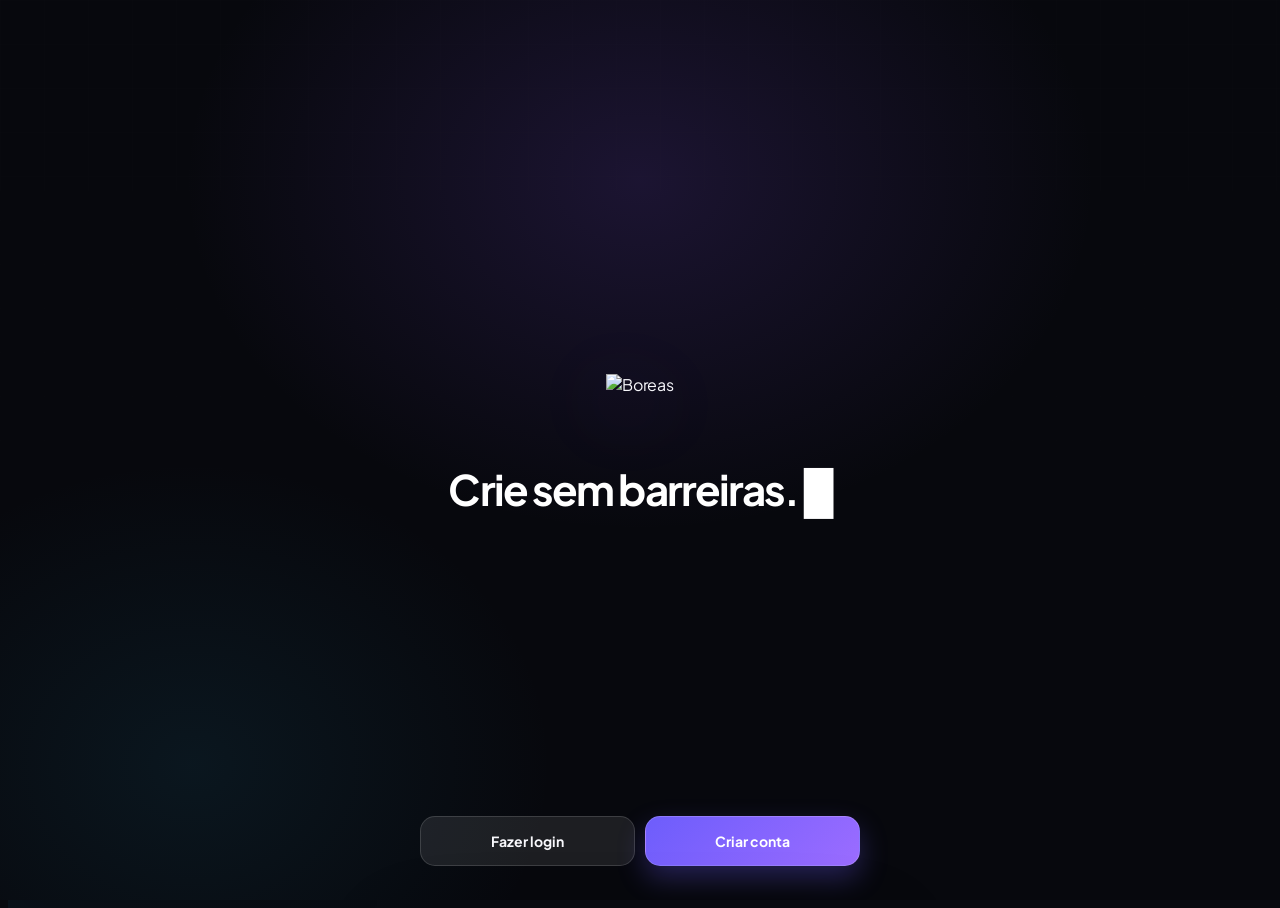
==== commit a17cf926: "Add files via upload" ====
--- a/index.html
+++ b/index.html
@@ -167,7 +167,7 @@
   <div id="image-preview-wrap"></div>
 
   <div id="lightbox-overlay">
-    <div id="lightbox-close"><svg width="18" height="18" viewBox="0 0 256 256" fill="currentColor"><path d="M205.66,194.34a8,8,0,0,1-11.32,11.32L128,139.31,61.66,205.66a8,8,0,0,1-11.32-11.32L116.69,128,50.34,61.66A8,8,0,0,1,61.66,50.34L128,116.69l66.34-66.35a8,8,0,0,1,11.32,11.32L139.31,128Z"/></svg></div>
+    <div id="lightbox-close">✕</div>
     <div id="lightbox-viewport">
       <img id="lightbox-img" src="" alt="">
     </div>
@@ -282,7 +282,7 @@
     <div class="settings-view active" id="view-main" data-view="main">
       <div class="settings-header">
         <span class="settings-title">Configurações</span>
-        <button class="settings-close" id="settings-close"><svg width="15" height="15" viewBox="0 0 256 256" fill="currentColor"><path d="M205.66,194.34a8,8,0,0,1-11.32,11.32L128,139.31,61.66,205.66a8,8,0,0,1-11.32-11.32L116.69,128,50.34,61.66A8,8,0,0,1,61.66,50.34L128,116.69l66.34-66.35a8,8,0,0,1,11.32,11.32L139.31,128Z"/></svg></button>
+        <button class="settings-close" id="settings-close">✕</button>
       </div>
       <div class="settings-body">
         <div class="settings-profile-card">
@@ -367,7 +367,7 @@
         <span class="usage-modal-kicker">Conta</span>
         <h2 id="usage-modal-title">Uso</h2>
       </div>
-      <button id="usage-modal-close" type="button" aria-label="Fechar uso"><svg width="15" height="15" viewBox="0 0 256 256" fill="currentColor"><path d="M205.66,194.34a8,8,0,0,1-11.32,11.32L128,139.31,61.66,205.66a8,8,0,0,1-11.32-11.32L116.69,128,50.34,61.66A8,8,0,0,1,61.66,50.34L128,116.69l66.34-66.35a8,8,0,0,1,11.32,11.32L139.31,128Z"/></svg></button>
+      <button id="usage-modal-close" type="button" aria-label="Fechar uso">✕</button>
     </div>
     <div id="usage-modal-body"></div>
   </section>
@@ -375,7 +375,7 @@
 
 <div id="coming-soon-overlay">
   <div class="coming-soon-card">
-    <div class="coming-soon-emoji"><svg width="30" height="30" viewBox="0 0 256 256" fill="currentColor"><path d="M226.76,69.75a8,8,0,0,0-12.84-2.44L165.73,115.9,144,109.61l-6.29-21.7,48.59-48.19a8,8,0,0,0-2.44-12.84,68,68,0,0,0-88.24,74.87L21,175.94a20,20,0,0,0,28.28,28.28L123.5,129.9a68,68,0,0,0,74.87-88.24Zm-56.56,72.84a51.94,51.94,0,0,1-17.57-3.06,8,8,0,0,0-8.6,1.9L38.6,246.63a4,4,0,0,1-5.66-5.66L138.14,135.94l1.09-1.62,1.62-1.09a8,8,0,0,0,1.9-8.6A52,52,0,0,1,178,52.66l-40.9,40.6a8,8,0,0,0-2.07,7.75l8.9,30.65a8,8,0,0,0,5.47,5.47l30.65,8.9a8,8,0,0,0,7.75-2.07l40.6-40.9A52.06,52.06,0,0,1,170.2,142.59Z"/></svg></div>
+    <div class="coming-soon-emoji">🚧</div>
     <div class="coming-soon-title">Em breve!</div>
     <div class="coming-soon-desc">Projetos ainda estão sendo desenvolvidos. Aguarde novidades!</div>
     <button class="coming-soon-btn" id="coming-soon-close">Entendido</button>
--- a/styles.css
+++ b/styles.css
@@ -1,6 +1,6 @@
 <style>
 /* Reset styles */
-* ,*::before,*::after{box-sizing:border-box;margin:0;padding:0;font-family:var(--user-font,'Geist'),sans-serif}
+* ,*::before,*::after{box-sizing:border-box;margin:0;padding:0;font-family:var(--user-font,'Inter'),sans-serif}
 * {-webkit-tap-highlight-color:transparent}
 html,body{width:100%;height:100%;-webkit-font-smoothing:antialiased}
 body{background:var(--bg);color:var(--text)}
@@ -9,7 +9,6 @@
 input,textarea{font-family:inherit}
 code,pre{font-family:monospace}
 img{user-select:none;-webkit-user-select:none;-webkit-user-drag:none}
-svg[stroke]:not(.cb-check){stroke-width:1.75!important}
 
 /* Loading screen */
 #loading-screen{position:fixed;inset:0;z-index:200;background:#000;display:flex;flex-direction:column;align-items:center;justify-content:center;gap:24px}
@@ -17,7 +16,7 @@
 .loading-logo{width:56px;height:56px;object-fit:contain;animation:loadPulse 1.4s ease-in-out infinite}
 @keyframes loadPulse{0%,100%{opacity:.2}50%{opacity:1}}
 .loading-bar-wrap{width:120px;height:2px;background:rgba(255,255,255,.08);border-radius:99px;overflow:hidden}
-.loading-bar{height:100%;width:0%;background:var(--accent);border-radius:99px;transition:width .3s ease}
+.loading-bar{height:100%;width:0%;background:linear-gradient(90deg,#6366f1,#a78bfa);border-radius:99px;transition:width .3s ease}
 
 /* Onboarding screen */
 #onboard-screen{position:fixed;inset:0;z-index:100;background:radial-gradient(ellipse at 50% 8%,#0a2520 0%,transparent 55%),radial-gradient(ellipse at 50% 65%,#150d25 0%,transparent 60%),#000;display:flex;flex-direction:column;align-items:center;justify-content:center;overflow:hidden}
@@ -61,19 +60,19 @@
 #hamburger-btn:hover{color:var(--text)}
 #hamburger-btn:active{transform:scale(.92)}
 
-.model-pill{display:flex;align-items:center;gap:6px;padding:8px 12px;border:1px solid var(--border);border-radius:999px;cursor:pointer;user-select:none;position:relative;color:var(--text);font-size:14px;font-weight:600;transition:background .15s,border-color .15s}
-.model-pill:hover{background:var(--surface);border-color:rgba(255,255,255,.14)}
+.model-pill{display:flex;align-items:center;gap:6px;padding:8px 12px;border-radius:999px;cursor:pointer;user-select:none;position:relative;color:var(--text);font-size:14px;font-weight:600;transition:background .15s,box-shadow .15s;box-shadow:0 0 14px rgba(255,255,255,.07)}
+.model-pill:hover{background:var(--surface);box-shadow:0 0 20px rgba(255,255,255,.12)}
 .model-pill.pressing{transform:scale(.97)}
 .model-pill>svg{opacity:.45;transition:transform .2s;flex-shrink:0}
 .model-pill.open>svg{transform:rotate(180deg)}
 
 /* Model menu */
-.model-dropdown{visibility:hidden;opacity:0;pointer-events:none;position:absolute;top:calc(100% + 10px);left:0;transform:scaleY(.92);transform-origin:top left;background:var(--bg-elev);border:1px solid var(--border);border-radius:var(--radius-lg);min-width:260px;box-shadow:0 16px 48px rgba(0,0,0,.5);transition:opacity .18s,transform .18s cubic-bezier(.22,1,.36,1),visibility 0s .18s;overflow:hidden;z-index:30}
+.model-dropdown{visibility:hidden;opacity:0;pointer-events:none;position:absolute;top:calc(100% + 10px);left:0;transform:scaleY(.92);transform-origin:top left;background:var(--bg-elev);border:1px solid var(--border);border-radius:18px;min-width:260px;box-shadow:0 0 0 1px rgba(255,255,255,.08),0 0 28px rgba(255,255,255,.14),0 16px 48px rgba(0,0,0,.85);transition:opacity .18s,transform .18s cubic-bezier(.22,1,.36,1),visibility 0s .18s;overflow:hidden;z-index:30}
 .model-pill.open .model-dropdown{visibility:visible;opacity:1;pointer-events:auto;transform:scaleY(1);transition:opacity .18s,transform .18s cubic-bezier(.22,1,.36,1),visibility 0s}
 .model-option{display:flex;align-items:flex-start;gap:10px;padding:14px 16px;cursor:pointer;transition:background .15s}
 
 .model-option:hover{background:var(--surface)}
-.model-option.active{background:var(--accent-soft)}
+.model-option.active{background:rgba(99,102,241,.07)}
 .model-option-check{width:16px;flex-shrink:0;color:var(--accent-text);margin-top:2px;opacity:0;transition:opacity .15s}
 .model-option.active .model-option-check{opacity:1}
 .model-option-info{flex:1}
@@ -102,7 +101,7 @@
 .effort-list-inner{padding-top:8px}
 .effort-option{display:flex;align-items:flex-start;gap:10px;padding:8px 6px;border-radius:10px;cursor:pointer;transition:background .15s}
 .effort-option:hover{background:var(--surface)}
-.effort-option.active{background:var(--accent-soft)}
+.effort-option.active{background:rgba(99,102,241,.07)}
 .effort-option-check{width:14px;flex-shrink:0;color:var(--accent-text);margin-top:2px;opacity:0;transition:opacity .15s}
 .effort-option.active .effort-option-check{opacity:1}
 .effort-option-info{flex:1}
@@ -136,7 +135,7 @@
 .msg-row.bot{justify-content:flex-start}
 .avatar{display:none}
 .bubble{max-width:80%;font-size:15px;line-height:1.7;word-break:break-word}
-.bubble.user{background:var(--chip);border:1px solid var(--border);border-radius:var(--radius-lg) var(--radius-lg) 4px var(--radius-lg);padding:12px 16px;color:var(--text);user-select:none;-webkit-user-select:none;white-space:pre-wrap;box-shadow:0 2px 12px rgba(0,0,0,.28)}
+.bubble.user{background:var(--chip);border-radius:18px 18px 4px 18px;padding:12px 16px;color:var(--text);user-select:none;-webkit-user-select:none;white-space:pre-wrap;box-shadow:0 0 22px rgba(80,220,255,.22),0 0 45px rgba(160,80,220,.15),0 2px 12px rgba(0,0,0,.4)}
 .bubble.bot{background:transparent;padding:4px 0;color:var(--text);max-width:100%}
 .bot-col{display:flex;flex-direction:column;flex:1;min-width:0}
 .bot-col .bubble{max-width:100%;width:100%}
@@ -148,7 +147,7 @@
 .bubble.bot em{font-style:italic;color:var(--text)}
 .bubble.bot ul,.bubble.bot ol{padding-left:20px;margin:6px 0}
 .bubble.bot li{margin:3px 0}
-.bubble.bot code{background:var(--surface);border:1px solid var(--border);border-radius:var(--radius-sm);padding:1px 6px;font-size:.88em;color:var(--accent-text)}
+.bubble.bot code{background:var(--surface);border:1px solid var(--border);border-radius:5px;padding:1px 6px;font-size:.88em;color:#a5f3fc}
 .bubble.bot pre{background:var(--bg-elev);border:1px solid var(--border);border-radius:12px;padding:14px 16px;overflow-x:auto;margin:10px 0}
 .bubble.bot pre code{background:none;border:none;padding:0;font-size:.85em;color:inherit}
 .bubble.bot blockquote{border-left:2px solid var(--border);padding-left:12px;margin:6px 0;color:var(--text-dim)}
@@ -172,7 +171,7 @@
 /* Sources menu */
 /* Mantém o dropdown fora do fluxo de layout para não empurrar os botões ao lado. */
 .sources-btn-wrap{position:relative;min-width:0;flex:0 0 auto}
-.sources-dropdown{position:absolute;bottom:calc(100% + 6px);left:0;background:var(--bg-elev);border:1px solid var(--border);border-radius:14px;overflow:hidden;min-width:220px;max-width:320px;box-shadow:0 12px 40px rgba(0,0,0,.48);display:none;flex-direction:column;animation:fadeUp .15s ease both;z-index:200}
+.sources-dropdown{position:absolute;bottom:calc(100% + 6px);left:0;background:var(--bg-elev);border:1px solid var(--border);border-radius:14px;overflow:hidden;min-width:220px;max-width:320px;box-shadow:0 12px 40px rgba(0,0,0,.85);display:none;flex-direction:column;animation:fadeUp .15s ease both;z-index:200}
 .sources-dropdown.open{display:flex}
 .sources-dropdown-title{padding:8px 12px 6px;font-size:10px;font-weight:700;color:var(--text-faint);letter-spacing:.1em;text-transform:uppercase;border-bottom:1px solid var(--border)}
 .sources-link{display:flex;align-items:center;gap:8px;padding:10px 12px;text-decoration:none;color:var(--text-dim);font-size:12px;border-bottom:1px solid var(--border);transition:background .12s;cursor:pointer}
@@ -322,15 +321,14 @@
 #novision-warn svg{flex-shrink:0}
 
 /* Composer */
-.input-row{display:flex;align-items:flex-end;gap:6px;padding:6px 6px 6px 14px;margin:0 16px max(20px,env(safe-area-inset-bottom));width:calc(100% - 32px);max-width:648px;flex-shrink:0;background:var(--bg-elev);border-radius:999px;border:1px solid var(--border);box-shadow:0 4px 20px rgba(0,0,0,.22);transition:border-color .15s,box-shadow .15s}
-.input-row:focus-within{border-color:rgba(132,120,201,.4);box-shadow:0 4px 20px rgba(0,0,0,.24),0 0 0 3px var(--accent-soft)}
+.input-row{display:flex;align-items:flex-end;gap:6px;padding:6px 6px 6px 14px;margin:0 16px max(20px,env(safe-area-inset-bottom));width:calc(100% - 32px);max-width:648px;flex-shrink:0;background:var(--bg-elev);border-radius:999px;border:1px solid var(--border);box-shadow:0 0 0 1px rgba(100,60,220,.35),0 0 20px rgba(80,40,200,.5),0 0 50px rgba(60,30,180,.35),0 0 80px rgba(50,20,160,.2)}
 .input-row.expanded{flex-wrap:wrap;align-items:stretch;padding:10px 10px 8px 14px;gap:2px}
 .input-row.expanded #msg-input{order:1;flex:1 1 100%;padding:4px 0 2px}
 .input-row.expanded #attach-btn{order:2;align-self:flex-end;margin-top:4px}
 .input-row.expanded #send-btn{order:3;align-self:flex-end;margin-left:auto;margin-top:4px}
 
 /* Mention plugins */
-#mention-popup{position:fixed;width:calc(100% - 32px);max-width:648px;background:var(--bg-elev);border:1px solid var(--border);border-radius:var(--radius-xl);box-shadow:0 16px 48px rgba(0,0,0,.5);overflow:hidden;z-index:65;opacity:0;visibility:hidden;transform:translateY(6px) scale(.97);transform-origin:bottom center;transition:opacity .15s,transform .15s cubic-bezier(.22,1,.36,1),visibility 0s .15s}
+#mention-popup{position:fixed;width:calc(100% - 32px);max-width:648px;background:var(--bg-elev);border:1px solid var(--border);border-radius:22px;box-shadow:0 0 0 1px rgba(255,255,255,.08),0 16px 48px rgba(0,0,0,.85);overflow:hidden;z-index:65;opacity:0;visibility:hidden;transform:translateY(6px) scale(.97);transform-origin:bottom center;transition:opacity .15s,transform .15s cubic-bezier(.22,1,.36,1),visibility 0s .15s}
 #mention-popup.open{opacity:1;visibility:visible;transform:translateY(0) scale(1);transition:opacity .15s,transform .15s cubic-bezier(.22,1,.36,1),visibility 0s}
 #mention-popup-title{font-size:13px;font-weight:700;color:var(--text-dim);padding:16px 18px 8px}
 #mention-popup-inner{max-height:280px;overflow-y:auto;padding:2px 6px 8px}
@@ -404,7 +402,7 @@
 .aup-recap-row .aup-question-text{margin-bottom:6px;font-size:13.5px}
 .aup-recap-answer{font-size:13px;color:var(--accent-text);font-weight:700}
 
-.msg-mention-badge{display:inline-flex;align-items:center;gap:5px;margin-right:4px;padding:2px 7px 2px 5px;border:1px solid rgba(132,120,201,.32);border-radius:999px;background:var(--accent-soft);font-weight:600;line-height:1.1;color:var(--accent-text);vertical-align:middle;white-space:nowrap}
+.msg-mention-badge{display:inline-flex;align-items:center;gap:5px;margin-right:4px;padding:2px 7px 2px 5px;border:1px solid rgba(167,139,250,.3);border-radius:999px;background:rgba(139,92,246,.13);font-weight:600;line-height:1.1;color:var(--accent-text);vertical-align:middle;white-space:nowrap}
 .msg-mention-badge svg{display:block;width:13px;height:13px;flex:0 0 13px}
 #file-input,#any-file-input,#camera-input{display:none}
 #attach-btn{width:36px;height:36px;border-radius:50%;display:flex;align-items:center;justify-content:center;flex-shrink:0;color:var(--text);transition:color .15s}
@@ -450,13 +448,13 @@
 #msg-input::placeholder{color:var(--text-faint)}
 
 #send-btn{width:38px;height:38px;border-radius:50%;flex-shrink:0;background:var(--surface);display:flex;align-items:center;justify-content:center;cursor:not-allowed;transition:background .2s,opacity .2s}
-#send-btn:not(:disabled){background:var(--accent);cursor:pointer}
+#send-btn:not(:disabled){background:linear-gradient(135deg,#6366f1,#7c3aed);cursor:pointer}
 #send-btn:not(:disabled):hover{opacity:.88}
 #send-btn:not(:disabled):active{transform:scale(.92)}
 #send-btn.stop-mode{background:var(--text);cursor:pointer}
 
 /* Context menus */
-.ctx-menu,.user-ctx-menu{position:fixed;z-index:200;background:var(--bg-elev);border:1px solid var(--border);border-radius:14px;overflow:hidden;box-shadow:0 12px 40px rgba(0,0,0,.48);min-width:160px;animation:fadeUp .15s ease both}
+.ctx-menu,.user-ctx-menu{position:fixed;z-index:200;background:var(--bg-elev);border:1px solid var(--border);border-radius:14px;overflow:hidden;box-shadow:0 12px 40px rgba(0,0,0,.85);min-width:160px;animation:fadeUp .15s ease both}
 .ctx-item,.user-ctx-item{display:flex;align-items:center;gap:10px;padding:12px 16px;font-size:13px;font-weight:500;color:var(--text-dim);cursor:pointer;transition:background .12s;border-bottom:1px solid var(--border)}
 .ctx-item:last-child,.user-ctx-item:last-child{border-bottom:none}
 .ctx-item:hover,.user-ctx-item:hover{background:var(--surface)}
@@ -490,18 +488,17 @@
 .sidebar-empty-msg{padding:24px 16px;text-align:center;font-size:12px;color:var(--text-faint)}
 .sidebar-footer{padding:12px;border-top:1px solid var(--border);display:flex;align-items:center;justify-content:space-between;flex-shrink:0;padding-bottom:max(20px,env(safe-area-inset-bottom))}
 .sidebar-user{display:flex;align-items:center;gap:10px}
-.sidebar-avatar{width:36px;height:36px;border-radius:50%;background:var(--chip);border:1px solid var(--border);display:flex;align-items:center;justify-content:center;font-size:14px;font-weight:700;color:var(--accent-text);flex-shrink:0}
+.sidebar-avatar{width:36px;height:36px;border-radius:50%;background:linear-gradient(var(--bg),var(--bg)) padding-box,linear-gradient(135deg,#6366f1,#a78bfa) border-box;border:2px solid transparent;display:flex;align-items:center;justify-content:center;font-size:14px;font-weight:700;color:var(--text);flex-shrink:0}
 .sidebar-user-name{font-size:13px;font-weight:600;color:var(--text)}
 .sidebar-settings-btn{width:34px;height:34px;border-radius:9px;display:flex;align-items:center;justify-content:center;color:var(--text-faint);cursor:pointer;transition:color .15s}
 .sidebar-settings-btn:hover{color:var(--text)}
 
 /* Settings screen */
 :root{
-  --bg:#0b0b0d; --bg-elev:#131316; --surface:rgba(255,255,255,.035); --border:rgba(255,255,255,.08);
-  --text:#f2f2f4; --text-dim:rgba(242,242,244,.62); --text-faint:rgba(242,242,244,.38); --text-ghost:rgba(242,242,244,.24);
-  --accent:#8478c9; --accent-text:#a79bdb; --accent-soft:rgba(132,120,201,.14);
-  --chip:#1c1c20; --hover:rgba(255,255,255,.07);
-  --radius-sm:8px; --radius-md:12px; --radius-lg:16px; --radius-xl:20px;
+  --bg:#080808; --bg-elev:#111; --surface:rgba(255,255,255,.03); --border:rgba(255,255,255,.06);
+  --text:#fff; --text-dim:rgba(255,255,255,.45); --text-faint:rgba(255,255,255,.28); --text-ghost:rgba(255,255,255,.22);
+  --accent:#6366f1; --accent-text:#818cf8;
+  --chip:#1a1a1a; --hover:rgba(255,255,255,.08);
 }
 #settings-overlay{position:fixed;inset:0;z-index:300;background:var(--bg);display:flex;opacity:0;pointer-events:none;transition:opacity .2s}
 #settings-overlay.show{opacity:1;pointer-events:auto}
@@ -517,7 +514,7 @@
 .settings-back svg{width:20px;height:20px}
 .settings-body{flex:1;overflow-y:auto;padding:4px 16px 32px;display:flex;flex-direction:column;gap:8px;scrollbar-width:thin;scrollbar-color:var(--border) transparent}
 .settings-profile-card{display:flex;align-items:center;gap:14px;padding:14px 16px;background:var(--surface);border:1px solid var(--border);border-radius:14px;margin-bottom:4px}
-.settings-avatar-lg{width:42px;height:42px;border-radius:50%;background:var(--chip);border:1px solid var(--border);display:flex;align-items:center;justify-content:center;font-size:18px;font-weight:700;color:var(--accent-text);flex-shrink:0}
+.settings-avatar-lg{width:42px;height:42px;border-radius:50%;background:linear-gradient(var(--bg),var(--bg)) padding-box,linear-gradient(135deg,#6366f1,#a78bfa) border-box;border:2px solid transparent;display:flex;align-items:center;justify-content:center;font-size:18px;font-weight:700;color:var(--text);flex-shrink:0}
 .settings-user-info{flex:1;min-width:0}
 .settings-user-name{font-size:15px;font-weight:700;color:var(--text)}
 .settings-user-email{font-size:12px;color:var(--text-faint);margin-top:2px;overflow:hidden;text-overflow:ellipsis;white-space:nowrap}
@@ -558,13 +555,13 @@
 #memory-editor-textarea{width:100%;min-height:140px;padding:10px 12px;background:var(--bg-elev);border:1px solid var(--border);border-radius:10px;color:var(--text);font-size:13px;resize:none;outline:none;font-family:inherit}
 .memory-editor-btns{display:flex;gap:8px}
 #memory-editor-cancel{flex:1;padding:10px;background:transparent;border:1px solid var(--border);border-radius:10px;color:var(--text-faint);font-size:13px;cursor:pointer}
-#memory-editor-save{flex:1;padding:10px;background:var(--accent-soft);border:1px solid rgba(132,120,201,.32);border-radius:10px;color:var(--accent-text);font-size:13px;font-weight:600;cursor:pointer;transition:background .15s}
-#memory-editor-save:hover{background:rgba(132,120,201,.22)}
+#memory-editor-save{flex:1;padding:10px;background:rgba(99,102,241,.15);border:1px solid rgba(99,102,241,.3);border-radius:10px;color:var(--accent-text);font-size:13px;font-weight:600;cursor:pointer;transition:background .15s}
+#memory-editor-save:hover{background:rgba(99,102,241,.25)}
 
 .usage-period-tabs{display:flex;gap:6px;overflow-x:auto;padding-bottom:8px;scrollbar-width:none}
 .usage-period-tabs::-webkit-scrollbar{display:none}
 .usage-tab{padding:5px 12px;border-radius:20px;border:1px solid var(--border);color:var(--text-dim);font-size:11px;cursor:pointer;white-space:nowrap;transition:all .15s;flex-shrink:0;background:transparent}
-.usage-tab.active{background:var(--accent-soft);border-color:rgba(132,120,201,.32);color:var(--accent-text)}
+.usage-tab.active{background:rgba(99,102,241,.12);border-color:rgba(99,102,241,.3);color:var(--accent-text)}
 .usage-loading{font-size:12px;color:var(--text-ghost);padding:12px 0;text-align:center}
 .usage-cards{display:grid;grid-template-columns:1fr 1fr;gap:8px}
 .usage-card{background:var(--surface);border:1px solid var(--border);border-radius:12px;padding:12px 14px}
@@ -594,7 +591,7 @@
 .font-list-item.selected .settings-check{opacity:1;color:var(--accent-text)}
 
 /* Memory popup */
-.memory-info-popup{position:fixed;z-index:300;background:var(--bg-elev);border:1px solid var(--border);border-radius:16px;padding:16px 18px;max-width:260px;width:88%;box-shadow:0 12px 40px rgba(0,0,0,.48);animation:fadeUp .18s ease both}
+.memory-info-popup{position:fixed;z-index:300;background:var(--bg-elev);border:1px solid var(--border);border-radius:16px;padding:16px 18px;max-width:260px;width:88%;box-shadow:0 12px 40px rgba(0,0,0,.85);animation:fadeUp .18s ease both}
 .memory-popup-title{font-size:13px;font-weight:700;color:var(--text);margin-bottom:6px}
 .memory-popup-desc{font-size:11px;color:var(--text-faint);line-height:1.55}
 .memory-popup-status{font-size:11px;color:var(--text-faint);margin-top:8px;padding-top:8px;border-top:1px solid var(--border)}
@@ -603,8 +600,8 @@
 /* Coming soon */
 #coming-soon-overlay{position:fixed;inset:0;z-index:300;background:rgba(0,0,0,.65);display:flex;align-items:center;justify-content:center;opacity:0;pointer-events:none;transition:opacity .2s;backdrop-filter:blur(4px);-webkit-backdrop-filter:blur(4px)}
 #coming-soon-overlay.show{opacity:1;pointer-events:auto}
-.coming-soon-card{background:var(--bg-elev);border:1px solid var(--border);border-radius:22px;padding:32px 28px 24px;text-align:center;max-width:270px;width:90%;box-shadow:0 20px 60px rgba(0,0,0,.5);animation:fadeUp .2s ease both}
-.coming-soon-emoji{display:flex;justify-content:center;color:var(--text-faint);margin-bottom:14px}
+.coming-soon-card{background:var(--bg-elev);border:1px solid var(--border);border-radius:22px;padding:32px 28px 24px;text-align:center;max-width:270px;width:90%;box-shadow:0 20px 60px rgba(0,0,0,.9);animation:fadeUp .2s ease both}
+.coming-soon-emoji{font-size:38px;margin-bottom:12px}
 .coming-soon-title{font-size:17px;font-weight:700;color:var(--text);margin-bottom:6px}
 .coming-soon-desc{font-size:13px;color:var(--text-faint);margin-bottom:20px;line-height:1.5}
 .coming-soon-btn{width:100%;padding:12px;background:var(--surface);border:1px solid var(--border);border-radius:12px;color:var(--text-dim);font-size:14px;font-weight:600;cursor:pointer;transition:background .15s}
@@ -621,15 +618,15 @@
 #resume-processing .typing-dots{justify-content:center}
 .resume-result-title{font-size:15px;font-weight:700;color:var(--text);margin-bottom:6px}
 .resume-result-desc{font-size:13px;color:var(--text-faint);margin-bottom:18px;line-height:1.5}
-.resume-result-btn{width:100%;padding:11px;background:var(--accent-soft);border:1px solid rgba(132,120,201,.32);border-radius:10px;color:var(--accent-text);font-size:13px;font-weight:600;cursor:pointer;transition:background .15s;font-family:inherit}
-.resume-result-btn:hover{background:rgba(132,120,201,.22)}
+.resume-result-btn{width:100%;padding:11px;background:rgba(99,102,241,.15);border:1px solid rgba(99,102,241,.3);border-radius:10px;color:var(--accent-text);font-size:13px;font-weight:600;cursor:pointer;transition:background .15s;font-family:inherit}
+.resume-result-btn:hover{background:rgba(99,102,241,.25)}
 .rename-modal-title{font-size:15px;font-weight:700;color:var(--text);margin-bottom:14px}
 #rename-input{width:100%;padding:12px 14px;background:var(--bg-elev);border:1px solid var(--border);border-radius:10px;color:var(--text);font-size:14px;outline:none;box-sizing:border-box;transition:border-color .2s;font-family:inherit}
-#rename-input:focus{border-color:rgba(132,120,201,.4)}
+#rename-input:focus{border-color:rgba(99,102,241,.45)}
 .rename-btns{display:flex;gap:8px;margin-top:14px}
 #rename-cancel{flex:1;padding:11px;background:transparent;border:1px solid var(--border);border-radius:10px;color:var(--text-faint);font-size:13px;cursor:pointer;font-family:inherit}
-#rename-confirm{flex:1;padding:11px;background:var(--accent-soft);border:1px solid rgba(132,120,201,.32);border-radius:10px;color:var(--accent-text);font-size:13px;font-weight:600;cursor:pointer;transition:background .15s;font-family:inherit}
-#rename-confirm:hover{background:rgba(132,120,201,.22)}
+#rename-confirm{flex:1;padding:11px;background:rgba(99,102,241,.15);border:1px solid rgba(99,102,241,.3);border-radius:10px;color:var(--accent-text);font-size:13px;font-weight:600;cursor:pointer;transition:background .15s;font-family:inherit}
+#rename-confirm:hover{background:rgba(99,102,241,.25)}
 
 /* Thinking sheet */
 #thinking-sheet{display:none;position:fixed;bottom:0;left:0;right:0;z-index:20;background:var(--bg-elev);border-top:1px solid var(--border);border-radius:28px 28px 0 0;padding:0 0 env(safe-area-inset-bottom,12px);transform:translateY(100%);transition:transform .3s cubic-bezier(.32,.72,0,1),height .3s}
@@ -650,8 +647,8 @@
 #resume-banner{display:flex;align-items:center;justify-content:space-between;gap:12px;padding:10px 14px;margin:8px 0;background:var(--surface);border:1px solid var(--border);border-radius:12px;font-size:12px;color:var(--text-dim)}
 
 /* Reconnect sync banner */
-.resume-banner-el{display:flex;align-items:center;justify-content:space-between;gap:12px;padding:10px 14px;margin:8px 0;background:var(--surface);border:1px solid var(--border);border-radius:12px;font-size:12px;color:var(--text-dim)}
-.resume-banner-el button{flex-shrink:0;padding:6px 14px;background:var(--accent-soft);border:1px solid rgba(132,120,201,.32);border-radius:20px;color:var(--accent-text);font-size:12px;font-weight:600;cursor:pointer}
+.resume-banner-el{display:flex;align-items:center;justify-content:space-between;gap:12px;padding:10px 14px;margin:8px 0;background:rgba(100,200,255,0.06);border:1px solid rgba(100,200,255,0.15);border-radius:12px;font-family:'Raleway',sans-serif;font-size:12px;color:rgba(150,200,235,0.7)}
+.resume-banner-el button{flex-shrink:0;padding:6px 14px;background:rgba(100,200,255,0.12);border:1px solid rgba(100,200,255,0.2);border-radius:20px;color:#9ad4f0;font-family:'Raleway',sans-serif;font-size:12px;font-weight:600;cursor:pointer}
 
 /* Animations */
 @keyframes fadeIn{from{opacity:0}to{opacity:1}}
--- a/ui-refresh.css
+++ b/ui-refresh.css
@@ -1,42 +1,45 @@
 /* Boreas UI refresh: visual layer only. The existing JS contracts remain intact. */
 
 :root {
-  --bg: #0b0b0d;
-  --bg-elev: #131316;
-  --surface: rgba(255, 255, 255, .045);
-  --surface-strong: rgba(255, 255, 255, .07);
-  --border: rgba(255, 255, 255, .09);
-  --border-soft: rgba(255, 255, 255, .06);
-  --text: #f2f2f4;
-  --text-dim: rgba(242, 242, 244, .64);
-  --text-faint: rgba(242, 242, 244, .4);
-  --text-ghost: rgba(242, 242, 244, .25);
-  --accent: #8478c9;
-  --accent-strong: #9a8fd6;
-  --accent-text: #a79bdb;
-  --accent-soft: rgba(132, 120, 201, .13);
-  --chip: #1c1c20;
-  --hover: rgba(255, 255, 255, .07);
-  --shadow-lg: 0 20px 60px rgba(0, 0, 0, .4);
-  --radius-xl: 20px;
-  --radius-lg: 16px;
-  --user-font: 'Geist', 'Inter', sans-serif;
+  --bg: #080a10;
+  --bg-elev: #11141c;
+  --surface: rgba(255, 255, 255, .055);
+  --surface-strong: rgba(255, 255, 255, .085);
+  --border: rgba(255, 255, 255, .105);
+  --border-soft: rgba(255, 255, 255, .065);
+  --text: #f7f7fb;
+  --text-dim: rgba(238, 240, 248, .66);
+  --text-faint: rgba(220, 224, 238, .43);
+  --text-ghost: rgba(220, 224, 238, .28);
+  --accent: #8b5cf6;
+  --accent-strong: #a78bfa;
+  --accent-text: #b6a2ff;
+  --accent-soft: rgba(139, 92, 246, .16);
+  --chip: #1a1e29;
+  --hover: rgba(255, 255, 255, .09);
+  --shadow-lg: 0 24px 80px rgba(0, 0, 0, .46);
+  --radius-xl: 26px;
+  --radius-lg: 20px;
+  --user-font: 'Plus Jakarta Sans', 'Inter', sans-serif;
 }
 
 html, body { background: var(--bg); overflow: hidden; touch-action: manipulation; overscroll-behavior: none; }
 *, *::before, *::after { box-sizing: border-box; }
 body {
   font-family: var(--user-font);
-  letter-spacing: -.008em;
+  letter-spacing: -.012em;
   overflow-x: hidden;
-  background: var(--bg);
+  background:
+    radial-gradient(900px 600px at 88% -10%, rgba(95, 65, 180, .17), transparent 65%),
+    radial-gradient(700px 500px at 0% 100%, rgba(20, 90, 125, .10), transparent 62%),
+    var(--bg);
 }
 
 button, input, textarea { font-family: inherit; }
 button { transition: transform .18s ease, background .18s ease, border-color .18s ease, color .18s ease, opacity .18s ease; }
 button:active { transform: scale(.97); }
 
-/* Loading and onboarding: mantidos intocados a pedido do usuário. */
+/* Loading and onboarding */
 #loading-screen {
   background: #06070b;
   gap: 22px;
@@ -129,108 +132,119 @@
   background: transparent;
   transition: margin-left .28s cubic-bezier(.22,1,.36,1), width .28s cubic-bezier(.22,1,.36,1);
 }
+#chat-screen::before { content: ""; position: fixed; inset: 0; z-index: -1; pointer-events: none; background: radial-gradient(780px 560px at 68% 30%, rgba(76, 52, 145, .12), transparent 72%); }
 .top-bar {
   display: flex !important;
   position: relative;
   isolation: isolate;
-  background: var(--bg);
-  border-bottom: 1px solid var(--border-soft);
-}
-#hamburger-btn { width: 42px; height: 42px; border: 1px solid var(--border-soft); border-radius: var(--radius-md); background: var(--surface); color: var(--text-dim); }
+}
+.top-bar::before {
+  content: "";
+  position: absolute;
+  inset: 0;
+  z-index: -1;
+  pointer-events: none;
+  background: linear-gradient(to bottom, rgba(8,10,16,.82), rgba(8,10,16,.48));
+  -webkit-mask-image: linear-gradient(to bottom, #000 0%, #000 78%, transparent 100%);
+  mask-image: linear-gradient(to bottom, #000 0%, #000 78%, transparent 100%);
+}
+.top-bar::after { content: ""; position: absolute; z-index: -1; top: 100%; left: 0; right: 0; height: 22px; pointer-events: none; background: linear-gradient(to bottom, rgba(8,10,16,.42), transparent); }
+#hamburger-btn { width: 42px; height: 42px; border: 1px solid var(--border-soft); border-radius: 14px; background: var(--surface); color: var(--text-dim); }
 #hamburger-btn:hover { color: var(--text); background: var(--hover); border-color: var(--border); }
-.model-pill { min-height: 42px; padding: 10px 14px; border: 1px solid var(--border-soft); background: var(--surface); box-shadow: none; font-size: 13px; font-weight: 700; }
+.model-pill { min-height: 42px; padding: 10px 14px; border: 1px solid var(--border-soft); background: rgba(255,255,255,.045); box-shadow: none; font-size: 13px; font-weight: 700; }
 .model-pill:hover { background: var(--surface-strong); border-color: var(--border); box-shadow: none; }
 #memory-btns { right: clamp(16px, 3vw, 32px); gap: 6px; }
-#memory-info-btn, #memory-toggle-btn { width: 38px; height: 38px; border: 1px solid var(--border-soft); border-radius: var(--radius-md); background: var(--surface); }
-#memory-toggle-btn.active { color: var(--accent-text); background: var(--accent-soft); border-color: rgba(132,120,201,.32); }
+#memory-info-btn, #memory-toggle-btn { width: 38px; height: 38px; border: 1px solid var(--border-soft); border-radius: 13px; background: var(--surface); }
+#memory-toggle-btn.active { color: var(--accent-text); background: var(--accent-soft); border-color: rgba(167,139,250,.35); }
 
 #messages { max-width: 920px; padding: 30px clamp(16px, 4vw, 48px) 18px; overscroll-behavior: contain; touch-action: pan-y; }
 .empty-state { gap: 11px; padding: 12vh 0 10vh; }
-.empty-logo-img { width: 92px; height: 92px; opacity: .96; }
-.empty-eyebrow { color: var(--accent-text); font-size: 11px; font-weight: 700; letter-spacing: .1em; }
-.empty-text { max-width: 620px; font-size: clamp(24px, 3.6vw, 36px); line-height: 1.2; letter-spacing: -.03em; font-weight: 600; }
+.empty-logo-img { width: 92px; height: 92px; filter: drop-shadow(0 16px 28px rgba(139,92,246,.25)); opacity: .96; }
+.empty-eyebrow { color: var(--accent-text); font-size: 11px; font-weight: 800; letter-spacing: .15em; text-transform: uppercase; }
+.empty-text { max-width: 620px; font-size: clamp(27px, 4vw, 42px); line-height: 1.12; letter-spacing: -.055em; font-weight: 700; }
 .empty-subtitle { max-width: 500px; color: var(--text-faint); font-size: 14px; text-align: center; }
 .msg-row { margin-bottom: 22px; }
 .bubble { font-size: 14px; line-height: 1.75; }
-.bubble.user { border-radius: var(--radius-lg) var(--radius-lg) 4px var(--radius-lg); background: var(--chip); border: 1px solid var(--border); box-shadow: none; }
+.bubble.user { border-radius: 19px 19px 6px 19px; background: linear-gradient(135deg, rgba(120,93,240,.34), rgba(72,91,180,.25)); border: 1px solid rgba(170,145,255,.22); box-shadow: none; }
 .bubble.user p { margin: 0; }
 .bubble.bot { padding: 8px 0; }
 
 #starter-chips { display: flex; flex-wrap: wrap; justify-content: center; gap: 8px; width: min(920px, calc(100% - 32px)); margin: 0 auto 10px; }
 #starter-chips button { padding: 10px 14px; border: 1px solid var(--border-soft); border-radius: 999px; background: var(--surface); color: var(--text-dim); font-size: 12px; font-weight: 600; }
-#starter-chips button:hover { color: var(--text); border-color: rgba(132,120,201,.3); background: var(--accent-soft); }
+#starter-chips button:hover { color: var(--text); border-color: rgba(167,139,250,.38); background: var(--accent-soft); }
 #messages:has(.msg-row) ~ #starter-chips { display: none; }
-.input-row { width: min(920px, calc(100% - 32px)); max-width: none; margin: 0 auto max(20px, env(safe-area-inset-bottom)); padding: 8px 8px 8px 14px; border: 1px solid var(--border); border-radius: var(--radius-xl); background: var(--bg-elev); box-shadow: 0 8px 28px rgba(0,0,0,.24); }
-.input-row:focus-within { border-color: rgba(132,120,201,.4); box-shadow: 0 8px 28px rgba(0,0,0,.26), 0 0 0 3px var(--accent-soft); }
+.input-row { width: min(920px, calc(100% - 32px)); max-width: none; margin: 0 auto max(20px, env(safe-area-inset-bottom)); padding: 8px 8px 8px 14px; border: 1px solid rgba(167,139,250,.25); border-radius: 21px; background: rgba(17,20,30,.86); box-shadow: 0 12px 40px rgba(0,0,0,.24), 0 0 0 4px rgba(139,92,246,.045); }
+.input-row:focus-within { border-color: rgba(167,139,250,.55); box-shadow: 0 14px 44px rgba(0,0,0,.28), 0 0 0 4px rgba(139,92,246,.11); }
 #msg-input { padding: 9px 4px; font-size: 14px; }
 #msg-input::placeholder { color: var(--text-ghost); }
 #attach-btn { width: 38px; height: 38px; color: var(--text-dim); }
 #send-btn { width: 40px; height: 40px; background: var(--surface-strong); }
-#send-btn:not(:disabled) { background: var(--accent); box-shadow: none; }
+#send-btn:not(:disabled) { background: linear-gradient(135deg, #765cf8, #9d6dff); box-shadow: 0 6px 18px rgba(119, 92, 248, .32); }
 
 /* Sidebar */
-#sidebar-overlay { background: rgba(0,0,0,.6); }
-#sidebar { width: min(330px, 88vw); padding: 10px; background: var(--bg-elev); border-right: 1px solid var(--border); box-shadow: 20px 0 50px rgba(0,0,0,.2); }
+#sidebar-overlay { background: rgba(1,2,6,.72); }
+#sidebar { width: min(330px, 88vw); padding: 10px; background: rgba(13,16,24,.98); border-right: 1px solid var(--border); box-shadow: 24px 0 70px rgba(0,0,0,.24); }
 .sidebar-header { padding: 17px 12px 15px; border-bottom: 1px solid var(--border-soft); }
 .sidebar-logo { gap: 8px; }
 .sidebar-logo-name { font-size: 21px; letter-spacing: -.04em; }
-.sidebar-plan-badge { padding: 3px 8px; border: 1px solid rgba(132,120,201,.42); border-radius: var(--radius-sm); background: var(--accent-soft); color: var(--accent-strong); font-size: 10px; font-weight: 700; }
-.sidebar-close-btn { border: 1px solid var(--border-soft); border-radius: var(--radius-sm); background: var(--surface); }
+.sidebar-plan-badge { padding: 3px 8px; border: 1px solid rgba(157,109,255,.55); border-radius: 7px; background: rgba(139,92,246,.15); color: var(--accent-strong); font-size: 10px; font-weight: 800; }
+.sidebar-close-btn { border: 1px solid var(--border-soft); border-radius: 10px; background: var(--surface); }
 .sidebar-actions { padding: 14px 2px 12px; border-bottom: 1px solid var(--border-soft); }
-.sidebar-new-chat, .sidebar-projeto { min-height: 45px; padding: 11px 13px; border: 1px solid transparent; border-radius: var(--radius-md); font-size: 13px; }
-.sidebar-new-chat { color: var(--accent-strong); border-color: rgba(132,120,201,.42); background: var(--accent-soft); }
-.sidebar-new-chat:hover { background: rgba(132,120,201,.2); }
+.sidebar-new-chat, .sidebar-projeto { min-height: 45px; padding: 11px 13px; border: 1px solid transparent; border-radius: 13px; font-size: 13px; }
+.sidebar-new-chat { color: var(--accent-strong); border-color: rgba(139,92,246,.55); background: rgba(139,92,246,.10); }
+.sidebar-new-chat:hover { background: rgba(139,92,246,.18); }
 .sidebar-projeto { margin-top: 4px; color: var(--text-dim); background: var(--surface); }
 .sidebar-projeto:hover { color: var(--text); background: var(--hover); }
 .sidebar-section-label { padding: 17px 5px 7px; font-size: 10px; letter-spacing: .12em; color: var(--text-ghost); }
-.sidebar-search { display: flex; align-items: center; gap: 9px; margin: 0 2px 8px; padding: 10px 12px; border: 1px solid var(--border-soft); border-radius: var(--radius-md); color: var(--text-faint); background: var(--surface); }
-.sidebar-search:focus-within { border-color: rgba(132,120,201,.35); color: var(--text-dim); }
+.sidebar-search { display: flex; align-items: center; gap: 9px; margin: 0 2px 8px; padding: 10px 12px; border: 1px solid var(--border-soft); border-radius: 13px; color: var(--text-faint); background: var(--surface); }
+.sidebar-search:focus-within { border-color: rgba(167,139,250,.45); color: var(--text-dim); }
 .sidebar-search input { min-width: 0; width: 100%; border: 0; outline: 0; color: var(--text); background: transparent; font-size: 12px; }
 .sidebar-search input::placeholder { color: var(--text-ghost); }
 #sidebar-chat-list { padding: 3px 2px 16px; gap: 5px; }
-.sidebar-chat-item { padding: 12px 11px; border: 1px solid transparent; border-radius: var(--radius-lg); }
+.sidebar-chat-item { padding: 12px 11px; border: 1px solid transparent; border-radius: 15px; }
 .sidebar-chat-item:hover, .sidebar-chat-item.active { background: var(--surface); border-color: var(--border-soft); }
 .sidebar-chat-title { font-size: 12px; font-weight: 700; }
 .sidebar-chat-meta { margin-top: 4px; color: var(--text-faint); font-size: 10px; }
 .sidebar-footer { margin: 0 2px; padding: 13px 4px max(12px, env(safe-area-inset-bottom)); border-top: 1px solid var(--border-soft); }
-.sidebar-avatar { width: 38px; height: 38px; background: var(--chip); border: 1px solid var(--border); color: var(--accent-text); }
+.sidebar-avatar { width: 38px; height: 38px; background: linear-gradient(var(--bg),var(--bg)) padding-box, linear-gradient(135deg,#765cf8,#9d6dff) border-box; }
 .sidebar-user-name { font-size: 12px; }
-.sidebar-settings-btn { border: 1px solid var(--border-soft); border-radius: var(--radius-sm); background: var(--surface); }
+.sidebar-settings-btn { border: 1px solid var(--border-soft); border-radius: 11px; background: var(--surface); }
 
 /* Settings and all dialog surfaces */
-#settings-overlay { background: rgba(0,0,0,.7); }
-.settings-views { width: min(760px, 100%); height: min(900px, 100%); margin: auto; background: var(--bg-elev); border: 1px solid var(--border); border-radius: var(--radius-xl); box-shadow: var(--shadow-lg); }
+#settings-overlay { background: rgba(4,5,10,.86); }
+.settings-views { width: min(760px, 100%); height: min(900px, 100%); margin: auto; background: rgba(13,16,24,.97); border: 1px solid var(--border); border-radius: 28px; box-shadow: var(--shadow-lg); }
 .settings-view { background: transparent; }
 .settings-header { padding: 24px 26px 18px; border-bottom: 1px solid var(--border-soft); }
-.settings-title { font-size: 20px; letter-spacing: -.03em; }
-.settings-close, .settings-back { width: 38px; height: 38px; border: 1px solid var(--border-soft); border-radius: var(--radius-md); background: var(--surface); }
+.settings-title { font-size: 20px; letter-spacing: -.04em; }
+.settings-close, .settings-back { width: 38px; height: 38px; border: 1px solid var(--border-soft); border-radius: 12px; background: var(--surface); }
 .settings-body { padding: 20px 26px 30px; gap: 9px; }
-.settings-profile-card { padding: 16px; border-radius: var(--radius-lg); border-color: var(--border); background: var(--surface); }
+.settings-profile-card { padding: 16px; border-radius: 18px; border-color: var(--border); background: linear-gradient(135deg, rgba(139,92,246,.12), rgba(255,255,255,.035)); }
 .settings-avatar-lg { width: 48px; height: 48px; }
 .settings-user-name { font-size: 15px; }
 .settings-user-email { font-size: 11px; }
 .settings-section-label { padding: 14px 4px 4px; font-size: 10px; color: var(--text-ghost); }
-.settings-menu-group { border-radius: var(--radius-lg); border-color: var(--border-soft); background: var(--surface); }
+.settings-menu-group { border-radius: 17px; border-color: var(--border-soft); background: var(--surface); }
 .settings-menu-item { min-height: 51px; padding: 13px 15px; font-size: 13px; }
 .settings-menu-item:hover { background: var(--hover); }
 .settings-menu-icon { color: var(--text-dim); }
-.settings-row { padding: 14px 15px; border-radius: var(--radius-lg); border-color: var(--border-soft); background: var(--surface); }
+.settings-row { padding: 14px 15px; border-radius: 16px; border-color: var(--border-soft); background: var(--surface); }
 .settings-row-label { font-size: 13px; }
 .settings-row-sub { max-width: 520px; line-height: 1.45; font-size: 11px; }
 .toggle-switch { width: 46px; height: 27px; }
-.toggle-switch.on { background: var(--accent); }
-.settings-input, .settings-textarea { padding: 13px 14px; border-radius: var(--radius-md); background: var(--surface); border-color: var(--border-soft); }
-.settings-save-btn { border-radius: var(--radius-md); background: var(--accent); }
-.settings-logout-btn { margin-top: 14px; border-radius: var(--radius-md); }
-#coming-soon-overlay, #rename-overlay, #resume-overlay { background: rgba(0,0,0,.72); }
-.coming-soon-card, .rename-card, .resume-card { border-color: var(--border); border-radius: var(--radius-xl); background: var(--bg-elev); box-shadow: var(--shadow-lg); }
+.toggle-switch.on { background: linear-gradient(135deg, #765cf8, #9d6dff); }
+.settings-input, .settings-textarea { padding: 13px 14px; border-radius: 13px; background: var(--surface); border-color: var(--border-soft); }
+.settings-save-btn { border-radius: 13px; background: linear-gradient(135deg, #765cf8, #9d6dff); }
+.settings-logout-btn { margin-top: 14px; border-radius: 14px; }
+#coming-soon-overlay, #rename-overlay, #resume-overlay { background: rgba(3,4,9,.9); }
+.coming-soon-card, .rename-card, .resume-card { border-color: var(--border); border-radius: 22px; background: rgba(17,20,30,.96); box-shadow: var(--shadow-lg); }
+.coming-soon-emoji { filter: grayscale(.2); }
 .rename-card, .resume-card { padding: 26px; }
 #rename-input { background: var(--surface); border-color: var(--border-soft); }
-#rename-cancel, #rename-confirm, .resume-result-btn, .coming-soon-btn { border-radius: var(--radius-md); }
-.memory-info-popup { border-color: var(--border); border-radius: var(--radius-lg); background: var(--bg-elev); }
+#rename-cancel, #rename-confirm, .resume-result-btn, .coming-soon-btn { border-radius: 12px; }
+.memory-info-popup { border-color: var(--border); border-radius: 18px; background: rgba(17,20,30,.96); }
 
 /* Bottom sheets and task cards */
-#attach-sheet, #thinking-sheet { border-color: var(--border); background: var(--bg-elev); box-shadow: 0 -16px 50px rgba(0,0,0,.28); }
+#attach-sheet, #thinking-sheet { border-color: var(--border); background: rgba(17,20,30,.97); box-shadow: 0 -20px 70px rgba(0,0,0,.35); }
 .asheet-card, .asheet-row { border: 1px solid var(--border-soft); background: var(--surface); }
 .asheet-card:hover, .asheet-row:hover { background: var(--hover); }
 .tasks-pill, .thinking-pill, .file-chip { border-color: var(--border-soft); background: var(--surface); }
@@ -370,20 +384,20 @@
 #usage-modal-close:hover { color: var(--text); background: var(--hover); }
 #usage-modal-body { min-height: 0; overflow-y: auto; padding: 18px 22px 24px; scrollbar-width: thin; scrollbar-color: var(--border) transparent; }
 #usage-modal-body .usage-period-tabs { margin-bottom: 9px; }
-.usage-visual-card { padding: 16px; margin-bottom: 10px; border: 1px solid var(--border); border-radius: var(--radius-lg); background: var(--surface); }
+.usage-visual-card { padding: 16px; margin-bottom: 10px; border: 1px solid var(--border); border-radius: 18px; background: linear-gradient(135deg, rgba(139,92,246,.13), rgba(255,255,255,.035)); }
 .usage-visual-head { display: flex; align-items: baseline; justify-content: space-between; gap: 12px; color: var(--text-dim); font-size: 11px; }
 .usage-visual-head strong { color: var(--text); font-size: 15px; }
 .usage-visual-bar { display: flex; width: 100%; height: 11px; margin: 17px 0 12px; overflow: hidden; border-radius: 999px; background: rgba(255,255,255,.08); }
 .usage-visual-bar span { display: block; min-width: 0; transition: width .3s ease; }
-.usage-visual-prompt { background: var(--accent); }
-.usage-visual-completion { background: var(--text-ghost); }
+.usage-visual-prompt { background: linear-gradient(90deg, #6d5dfc, #907afc); }
+.usage-visual-completion { background: linear-gradient(90deg, #42b7d6, #7bd4d5); }
 .usage-visual-legend { display: flex; flex-wrap: wrap; gap: 14px; color: var(--text-faint); font-size: 10px; }
 .usage-visual-legend span { display: inline-flex; align-items: center; gap: 6px; }
 .usage-dot { width: 7px; height: 7px; border-radius: 50%; display: inline-block; }
-.usage-dot.prompt { background: var(--accent); }
-.usage-dot.completion { background: var(--text-ghost); }
+.usage-dot.prompt { background: #806cff; }
+.usage-dot.completion { background: #55c6d7; }
 .usage-cards { gap: 8px; }
-.usage-card { padding: 13px 14px; border-radius: var(--radius-lg); }
+.usage-card { padding: 13px 14px; border-radius: 16px; }
 .usage-card-value { font-size: 20px; }
 
 /* Fixed desktop rail. It is open by default, but the hamburger and close
@@ -417,7 +431,9 @@
 /* Settings surfaces stay opaque while their inner pages scroll. This avoids
    transparent gaps on subviews such as connectors and privacy. */
 #settings-overlay .settings-view {
-  background: var(--bg-elev);
+  background:
+    radial-gradient(520px 300px at 90% 0%, rgba(95, 65, 180, .10), transparent 70%),
+    var(--bg-elev);
 }
 #settings-overlay .settings-header { background: var(--bg-elev); }
 #settings-overlay .settings-body { background: transparent; }
@@ -434,12 +450,12 @@
 .settings-connectors-intro {
   display: flex; align-items: flex-start; gap: 12px;
   padding: 14px; border: 1px solid var(--border);
-  border-radius: var(--radius-lg); background: var(--surface);
+  border-radius: 17px; background: linear-gradient(135deg, rgba(139,92,246,.12), rgba(255,255,255,.035));
 }
 .settings-connectors-intro-icon {
   flex: 0 0 34px; width: 34px; height: 34px; padding: 8px;
-  color: var(--accent-strong); border: 1px solid rgba(132,120,201,.32);
-  border-radius: var(--radius-md); background: var(--accent-soft);
+  color: var(--accent-strong); border: 1px solid rgba(139,92,246,.3);
+  border-radius: 11px; background: var(--accent-soft);
 }
 .settings-connectors-intro-icon svg { width: 100%; height: 100%; }
 .settings-connector-card { align-items: center; }
@@ -496,7 +512,7 @@
 .thinking-segment-pill.expanded .thinking-segment-chevron { transform: rotate(90deg); }
 .thinking-segment-detail {
   display: none; max-width: 720px; margin: 0 0 7px; padding: 12px 14px;
-  border-left: 2px solid rgba(132,120,201,.3); border-radius: 0 var(--radius-md) var(--radius-md) 0;
+  border-left: 2px solid rgba(167,139,250,.36); border-radius: 0 12px 12px 0;
   background: rgba(255,255,255,.025); color: var(--text-faint); font-size: 12px; line-height: 1.6;
   white-space: pre-wrap; overflow-wrap: anywhere; animation: fadeUp .16s ease both;
 }
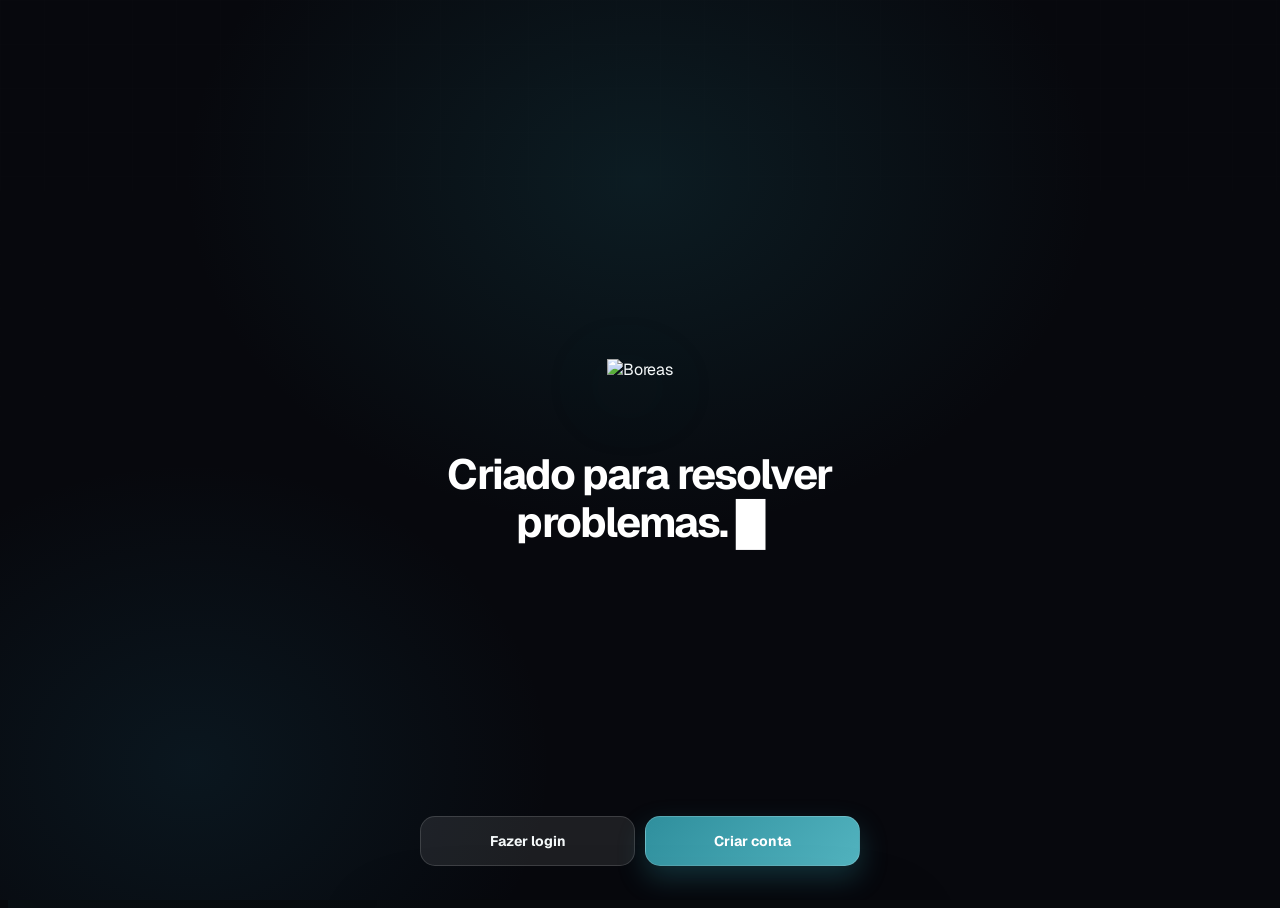
==== commit f4f94d2a: "Add files via upload" ====
--- a/index.html
+++ b/index.html
@@ -6,8 +6,9 @@
 <title>Boreas</title>
 <link rel="preconnect" href="https://fonts.googleapis.com">
 <link rel="preconnect" href="https://fonts.gstatic.com" crossorigin>
-<link href="https://fonts.googleapis.com/css2?family=Inter:wght@300;400;500;600;700;800&display=swap" rel="stylesheet">
-<link href="https://fonts.googleapis.com/css2?family=Plus+Jakarta+Sans:wght@400;500;600;700;800&display=swap" rel="stylesheet">
+<link href="https://fonts.googleapis.com/css2?family=Geist:wght@400;500;600;700;800&display=swap" rel="stylesheet">
+<link href="https://fonts.googleapis.com/css2?family=Manrope:wght@400;500;600;700;800&display=swap" rel="stylesheet">
+<link href="https://fonts.googleapis.com/css2?family=Geist+Mono:wght@400;500;600&display=swap" rel="stylesheet">
 <link rel="stylesheet" href="https://cdnjs.cloudflare.com/ajax/libs/KaTeX/0.16.9/katex.min.css" integrity="sha512-fHwaWebuwA7NSF5Qg/af4UeDx9XqUpYpOGgubo3yWu+b2IQR4UeQwbb42Ti7gVAjNtVoI/I9TEoYeu9omwcC6g==" crossorigin="anonymous">
 <script src="https://cdnjs.cloudflare.com/ajax/libs/marked/9.1.6/marked.min.js" integrity="sha512-pmjEJQ7CveksANaAKdCJZMig7eAcCFFzE1b5XnlnxdB/vU3AOStJ5SF7w4tFuqskuU31ETnAaWTYRQOYg2WHKw==" crossorigin="anonymous"></script>
 <script src="https://cdnjs.cloudflare.com/ajax/libs/dompurify/3.1.6/purify.min.js" integrity="sha512-jB0TkTBeQC9ZSkBqDhdmfTv1qdfbWpGE72yJ/01Srq6hEzZIz2xkz1e57p9ai7IeHMwEG7HpzG6NdptChif5Pg==" crossorigin="anonymous"></script>
@@ -154,7 +155,6 @@
   <div id="messages">
     <div class="empty-state" id="empty">
       <img src="https://raw.githubusercontent.com/VggxYT-i-use-arch-btw/chatly/main/boreas.png" class="empty-logo-img" alt="Boreas" draggable="false">
-      <span class="empty-eyebrow">Boreas AI</span>
       <span class="empty-text">Como posso te ajudar esta tarde?</span>
       <span class="empty-subtitle">Explore ideias, resolva problemas e construa algo novo.</span>
     </div>
--- a/styles.css
+++ b/styles.css
@@ -1,6 +1,6 @@
 <style>
 /* Reset styles */
-* ,*::before,*::after{box-sizing:border-box;margin:0;padding:0;font-family:var(--user-font,'Inter'),sans-serif}
+* ,*::before,*::after{box-sizing:border-box;margin:0;padding:0;font-family:var(--user-font,'Geist'),sans-serif}
 * {-webkit-tap-highlight-color:transparent}
 html,body{width:100%;height:100%;-webkit-font-smoothing:antialiased}
 body{background:var(--bg);color:var(--text)}
@@ -16,7 +16,7 @@
 .loading-logo{width:56px;height:56px;object-fit:contain;animation:loadPulse 1.4s ease-in-out infinite}
 @keyframes loadPulse{0%,100%{opacity:.2}50%{opacity:1}}
 .loading-bar-wrap{width:120px;height:2px;background:rgba(255,255,255,.08);border-radius:99px;overflow:hidden}
-.loading-bar{height:100%;width:0%;background:linear-gradient(90deg,#6366f1,#a78bfa);border-radius:99px;transition:width .3s ease}
+.loading-bar{height:100%;width:0%;background:linear-gradient(90deg,#2f8f9d,#52b3bf);border-radius:99px;transition:width .3s ease}
 
 /* Onboarding screen */
 #onboard-screen{position:fixed;inset:0;z-index:100;background:radial-gradient(ellipse at 50% 8%,#0a2520 0%,transparent 55%),radial-gradient(ellipse at 50% 65%,#150d25 0%,transparent 60%),#000;display:flex;flex-direction:column;align-items:center;justify-content:center;overflow:hidden}
@@ -135,8 +135,16 @@
 .msg-row.bot{justify-content:flex-start}
 .avatar{display:none}
 .bubble{max-width:80%;font-size:15px;line-height:1.7;word-break:break-word}
-.bubble.user{background:var(--chip);border-radius:18px 18px 4px 18px;padding:12px 16px;color:var(--text);user-select:none;-webkit-user-select:none;white-space:pre-wrap;box-shadow:0 0 22px rgba(80,220,255,.22),0 0 45px rgba(160,80,220,.15),0 2px 12px rgba(0,0,0,.4)}
+.bubble.user{background:var(--chip);border-radius:18px 18px 4px 18px;padding:12px 16px;color:var(--text);user-select:none;-webkit-user-select:none;white-space:pre-wrap;box-shadow:0 2px 12px rgba(0,4,6,.4)}
 .bubble.bot{background:transparent;padding:4px 0;color:var(--text);max-width:100%}
+/* Smooth generation (#16): pure-opacity fade on the newest content only,
+   not the whole bubble - re-fading already-read text on every ~33ms render
+   would look like flicker, not smoothness. will-change is scoped to the
+   animation's own duration via the animation-fill-mode reset below, so it
+   isn't held on the element indefinitely between renders. */
+.stream-fade-in > :last-child{animation:streamFadeIn .2s ease-out;will-change:opacity}
+.stream-fade-in{will-change:opacity}
+@keyframes streamFadeIn{from{opacity:.35}to{opacity:1}}
 .bot-col{display:flex;flex-direction:column;flex:1;min-width:0}
 .bot-col .bubble{max-width:100%;width:100%}
 .bubble.bot p{margin:0 0 10px}
@@ -164,6 +172,7 @@
 
 /* Message actions */
 .msg-actions{display:flex;gap:6px;margin-top:8px;flex-wrap:wrap;align-items:center;opacity:1;transition:opacity .2s ease}
+.msg-actions.streaming{opacity:0;pointer-events:none}
 .msg-action-btn{display:flex;align-items:center;justify-content:center;width:32px;height:32px;padding:0;border-radius:50%;background:transparent;border:none;color:var(--text);font-size:0;line-height:0;cursor:pointer;transition:all .15s;flex-shrink:0}
 .msg-action-btn:hover{background:var(--surface)}.msg-action-btn svg{width:17px;height:17px;flex-shrink:0;display:block}
 .msg-action-btn.copied{color:rgba(134,239,172,.85)}
@@ -257,7 +266,7 @@
 .img-gen-card.img-gen-error::after,.img-gen-card.img-gen-expired::after{display:none}
 .img-gen-card.img-gen-error,.img-gen-card.img-gen-expired{display:flex;flex-direction:column;align-items:center;justify-content:center;gap:8px;padding:20px;text-align:center}
 .img-gen-error-text,.img-gen-expired-text{color:var(--text-faint);font-size:12.5px;line-height:1.5;max-width:220px}
-.img-gen-error-icon,.img-gen-expired-icon{color:var(--text-ghost);width:28px;height:28px}
+.img-gen-error-icon,.img-gen-expired-icon{color:var(--text-ghost);width:28px;height:28px;flex-shrink:0}
 .img-gen-card img{width:100%;height:100%;object-fit:cover;display:block;position:relative;z-index:1;opacity:0;transition:opacity .45s ease}
 .img-gen-card img.img-loaded{opacity:1}
 .img-result-wrap{display:flex;flex-direction:column;gap:7px;max-width:340px}
@@ -268,6 +277,8 @@
 .img-dl-btn:hover{background:var(--hover)}
 
 /* Typing dots */
+.work-status-label{color:rgba(120,180,220,0.4);font-size:12px;letter-spacing:0.08em}
+.work-status-elapsed{color:rgba(100,160,200,0.35);font-size:11px;margin-left:5px}
 .thinking-dot,.dot{width:5px;height:5px;border-radius:50%;background:var(--hover);animation:blink 1.2s infinite ease-in-out;flex-shrink:0}
 .dot{width:6px;height:6px}
 .thinking-dot:nth-child(2),.dot:nth-child(2){animation-delay:.2s}
@@ -321,7 +332,7 @@
 #novision-warn svg{flex-shrink:0}
 
 /* Composer */
-.input-row{display:flex;align-items:flex-end;gap:6px;padding:6px 6px 6px 14px;margin:0 16px max(20px,env(safe-area-inset-bottom));width:calc(100% - 32px);max-width:648px;flex-shrink:0;background:var(--bg-elev);border-radius:999px;border:1px solid var(--border);box-shadow:0 0 0 1px rgba(100,60,220,.35),0 0 20px rgba(80,40,200,.5),0 0 50px rgba(60,30,180,.35),0 0 80px rgba(50,20,160,.2)}
+.input-row{display:flex;align-items:flex-end;gap:6px;padding:6px 6px 6px 14px;margin:0 16px max(20px,env(safe-area-inset-bottom));width:calc(100% - 32px);max-width:648px;flex-shrink:0;background:var(--bg-elev);border-radius:999px;border:1px solid var(--border);box-shadow:0 8px 28px rgba(0,4,6,.3)}
 .input-row.expanded{flex-wrap:wrap;align-items:stretch;padding:10px 10px 8px 14px;gap:2px}
 .input-row.expanded #msg-input{order:1;flex:1 1 100%;padding:4px 0 2px}
 .input-row.expanded #attach-btn{order:2;align-self:flex-end;margin-top:4px}
@@ -448,7 +459,7 @@
 #msg-input::placeholder{color:var(--text-faint)}
 
 #send-btn{width:38px;height:38px;border-radius:50%;flex-shrink:0;background:var(--surface);display:flex;align-items:center;justify-content:center;cursor:not-allowed;transition:background .2s,opacity .2s}
-#send-btn:not(:disabled){background:linear-gradient(135deg,#6366f1,#7c3aed);cursor:pointer}
+#send-btn:not(:disabled){background:linear-gradient(135deg,#2f8f9d,#52b3bf);cursor:pointer}
 #send-btn:not(:disabled):hover{opacity:.88}
 #send-btn:not(:disabled):active{transform:scale(.92)}
 #send-btn.stop-mode{background:var(--text);cursor:pointer}
@@ -488,17 +499,17 @@
 .sidebar-empty-msg{padding:24px 16px;text-align:center;font-size:12px;color:var(--text-faint)}
 .sidebar-footer{padding:12px;border-top:1px solid var(--border);display:flex;align-items:center;justify-content:space-between;flex-shrink:0;padding-bottom:max(20px,env(safe-area-inset-bottom))}
 .sidebar-user{display:flex;align-items:center;gap:10px}
-.sidebar-avatar{width:36px;height:36px;border-radius:50%;background:linear-gradient(var(--bg),var(--bg)) padding-box,linear-gradient(135deg,#6366f1,#a78bfa) border-box;border:2px solid transparent;display:flex;align-items:center;justify-content:center;font-size:14px;font-weight:700;color:var(--text);flex-shrink:0}
+.sidebar-avatar{width:36px;height:36px;border-radius:50%;background:linear-gradient(var(--bg),var(--bg)) padding-box,linear-gradient(135deg,#2f8f9d,#52b3bf) border-box;border:2px solid transparent;display:flex;align-items:center;justify-content:center;font-size:14px;font-weight:700;color:var(--text);flex-shrink:0}
 .sidebar-user-name{font-size:13px;font-weight:600;color:var(--text)}
 .sidebar-settings-btn{width:34px;height:34px;border-radius:9px;display:flex;align-items:center;justify-content:center;color:var(--text-faint);cursor:pointer;transition:color .15s}
 .sidebar-settings-btn:hover{color:var(--text)}
 
 /* Settings screen */
 :root{
-  --bg:#080808; --bg-elev:#111; --surface:rgba(255,255,255,.03); --border:rgba(255,255,255,.06);
-  --text:#fff; --text-dim:rgba(255,255,255,.45); --text-faint:rgba(255,255,255,.28); --text-ghost:rgba(255,255,255,.22);
-  --accent:#6366f1; --accent-text:#818cf8;
-  --chip:#1a1a1a; --hover:rgba(255,255,255,.08);
+  --bg:#080b0d; --bg-elev:#10151a; --surface:rgba(230,245,250,.045); --border:rgba(210,235,240,.09);
+  --text:#f4f8f9; --text-dim:rgba(232,242,244,.66); --text-faint:rgba(214,230,234,.43); --text-ghost:rgba(214,230,234,.28);
+  --accent:#2f8f9d; --accent-text:#7fd0da;
+  --chip:#141b1f; --hover:rgba(230,245,250,.08);
 }
 #settings-overlay{position:fixed;inset:0;z-index:300;background:var(--bg);display:flex;opacity:0;pointer-events:none;transition:opacity .2s}
 #settings-overlay.show{opacity:1;pointer-events:auto}
@@ -514,7 +525,7 @@
 .settings-back svg{width:20px;height:20px}
 .settings-body{flex:1;overflow-y:auto;padding:4px 16px 32px;display:flex;flex-direction:column;gap:8px;scrollbar-width:thin;scrollbar-color:var(--border) transparent}
 .settings-profile-card{display:flex;align-items:center;gap:14px;padding:14px 16px;background:var(--surface);border:1px solid var(--border);border-radius:14px;margin-bottom:4px}
-.settings-avatar-lg{width:42px;height:42px;border-radius:50%;background:linear-gradient(var(--bg),var(--bg)) padding-box,linear-gradient(135deg,#6366f1,#a78bfa) border-box;border:2px solid transparent;display:flex;align-items:center;justify-content:center;font-size:18px;font-weight:700;color:var(--text);flex-shrink:0}
+.settings-avatar-lg{width:42px;height:42px;border-radius:50%;background:linear-gradient(var(--bg),var(--bg)) padding-box,linear-gradient(135deg,#2f8f9d,#52b3bf) border-box;border:2px solid transparent;display:flex;align-items:center;justify-content:center;font-size:18px;font-weight:700;color:var(--text);flex-shrink:0}
 .settings-user-info{flex:1;min-width:0}
 .settings-user-name{font-size:15px;font-weight:700;color:var(--text)}
 .settings-user-email{font-size:12px;color:var(--text-faint);margin-top:2px;overflow:hidden;text-overflow:ellipsis;white-space:nowrap}
@@ -566,7 +577,7 @@
 .usage-cards{display:grid;grid-template-columns:1fr 1fr;gap:8px}
 .usage-card{background:var(--surface);border:1px solid var(--border);border-radius:12px;padding:12px 14px}
 .usage-card-label{font-size:9px;font-weight:700;color:var(--text-ghost);letter-spacing:.1em;text-transform:uppercase}
-.usage-card-value{font-size:22px;font-weight:700;color:var(--text);margin:4px 0 2px}
+.usage-card-value{font-size:22px;font-weight:700;color:var(--text);margin:4px 0 2px;font-family:var(--mono-font,'Geist Mono',monospace);font-variant-numeric:tabular-nums;letter-spacing:-.01em}
 .usage-card-sub{font-size:11px;color:var(--text-faint)}
 
 .settings-logout-btn{display:flex;align-items:center;justify-content:center;gap:8px;width:100%;padding:12px 14px;border-radius:12px;color:#f87171;font-size:13px;font-weight:500;cursor:pointer;transition:background .15s;border:1px solid rgba(248,113,113,.4);margin-top:8px;background:rgba(248,113,113,.06);flex-shrink:0}
--- a/ui-refresh.css
+++ b/ui-refresh.css
@@ -1,26 +1,27 @@
 /* Boreas UI refresh: visual layer only. The existing JS contracts remain intact. */
 
 :root {
-  --bg: #080a10;
-  --bg-elev: #11141c;
-  --surface: rgba(255, 255, 255, .055);
-  --surface-strong: rgba(255, 255, 255, .085);
-  --border: rgba(255, 255, 255, .105);
-  --border-soft: rgba(255, 255, 255, .065);
-  --text: #f7f7fb;
-  --text-dim: rgba(238, 240, 248, .66);
-  --text-faint: rgba(220, 224, 238, .43);
-  --text-ghost: rgba(220, 224, 238, .28);
-  --accent: #8b5cf6;
-  --accent-strong: #a78bfa;
-  --accent-text: #b6a2ff;
-  --accent-soft: rgba(139, 92, 246, .16);
-  --chip: #1a1e29;
-  --hover: rgba(255, 255, 255, .09);
-  --shadow-lg: 0 24px 80px rgba(0, 0, 0, .46);
+  --bg: #080b0d;
+  --bg-elev: #10151a;
+  --surface: rgba(230, 245, 250, .045);
+  --surface-strong: rgba(230, 245, 250, .075);
+  --border: rgba(210, 235, 240, .09);
+  --border-soft: rgba(210, 235, 240, .055);
+  --text: #f4f8f9;
+  --text-dim: rgba(232, 242, 244, .66);
+  --text-faint: rgba(214, 230, 234, .43);
+  --text-ghost: rgba(214, 230, 234, .28);
+  --accent: #2f8f9d;
+  --accent-strong: #52b3bf;
+  --accent-text: #7fd0da;
+  --accent-soft: rgba(47, 143, 157, .16);
+  --chip: #141b1f;
+  --hover: rgba(230, 245, 250, .08);
+  --shadow-lg: 0 24px 80px rgba(0, 4, 6, .5);
   --radius-xl: 26px;
   --radius-lg: 20px;
-  --user-font: 'Plus Jakarta Sans', 'Inter', sans-serif;
+  --user-font: 'Geist', 'Manrope', sans-serif;
+  --mono-font: 'Geist Mono', 'SF Mono', monospace;
 }
 
 html, body { background: var(--bg); overflow: hidden; touch-action: manipulation; overscroll-behavior: none; }
@@ -30,8 +31,8 @@
   letter-spacing: -.012em;
   overflow-x: hidden;
   background:
-    radial-gradient(900px 600px at 88% -10%, rgba(95, 65, 180, .17), transparent 65%),
-    radial-gradient(700px 500px at 0% 100%, rgba(20, 90, 125, .10), transparent 62%),
+    radial-gradient(900px 600px at 88% -10%, rgba(30, 90, 100, .13), transparent 65%),
+    radial-gradient(700px 500px at 0% 100%, rgba(20, 70, 80, .09), transparent 62%),
     var(--bg);
 }
 
@@ -50,18 +51,18 @@
   width: min(70vw, 520px);
   height: min(70vw, 520px);
   border-radius: 50%;
-  background: radial-gradient(circle, rgba(139, 92, 246, .18), transparent 68%);
+  background: radial-gradient(circle, rgba(47, 143, 157, .18), transparent 68%);
   filter: blur(18px);
   pointer-events: none;
 }
 .loading-logo { position: relative; z-index: 1; width: 68px; height: 68px; }
 .loading-bar-wrap { position: relative; z-index: 1; width: 150px; height: 3px; background: rgba(255,255,255,.1); }
-.loading-bar { background: linear-gradient(90deg, #6d5dfc, #b68cff); }
+.loading-bar { background: linear-gradient(90deg, #2f8f9d, #6cc6d1); }
 
 #onboard-screen {
   isolation: isolate;
   background:
-    radial-gradient(650px 500px at 50% 20%, rgba(101, 63, 180, .22), transparent 70%),
+    radial-gradient(650px 500px at 50% 20%, rgba(30, 100, 112, .22), transparent 70%),
     radial-gradient(500px 420px at 15% 85%, rgba(33, 120, 151, .13), transparent 72%),
     #07080d;
   padding: clamp(28px, 6vw, 80px) 22px max(30px, env(safe-area-inset-bottom));
@@ -77,14 +78,14 @@
   mask-image: linear-gradient(to bottom, black, transparent 85%);
 }
 .ob-logo-wrap { margin-bottom: 28px; }
-.ob-logo-img { width: clamp(86px, 15vw, 124px); height: clamp(86px, 15vw, 124px); filter: drop-shadow(0 18px 34px rgba(139,92,246,.3)); }
+.ob-logo-img { width: clamp(86px, 15vw, 124px); height: clamp(86px, 15vw, 124px); filter: drop-shadow(0 18px 34px rgba(47,143,157,.3)); }
 .ob-tagline { width: min(100%, 650px); max-width: 650px; min-height: 66px; padding: 0 8px; font-size: clamp(24px, 4vw, 42px); line-height: 1.15; letter-spacing: -.045em; font-weight: 700; overflow-wrap: anywhere; text-wrap: balance; }
 .ob-actions { position: absolute; bottom: max(34px, env(safe-area-inset-bottom)); left: 50%; transform: translateX(-50%); display: flex; gap: 10px; width: min(440px, calc(100% - 44px)); }
 .ob-actions { right: auto; }
 .ob-open-btn { position: static; flex: 1; padding: 15px 18px; border-radius: 15px; font-size: 14px; font-weight: 700; }
 .ob-login-btn { color: var(--text); background: rgba(255,255,255,.09); border: 1px solid rgba(255,255,255,.14); }
 .ob-login-btn:hover { background: rgba(255,255,255,.14); }
-.ob-register-btn { color: #fff; background: linear-gradient(135deg, #6d5dfc, #9b6cff); border: 1px solid rgba(255,255,255,.16); box-shadow: 0 12px 28px rgba(109,93,252,.3); }
+.ob-register-btn { color: #fff; background: linear-gradient(135deg, #2f8f9d, #52b3bf); border: 1px solid rgba(255,255,255,.16); box-shadow: 0 12px 28px rgba(47,143,157,.3); }
 .ob-register-btn:hover { filter: brightness(1.08); }
 
 #ob-form-sheet {
@@ -112,14 +113,14 @@
 .ob-form-title { margin: 0 0 7px; text-align: left; font-size: 25px; letter-spacing: -.04em; }
 .ob-form-subtitle { margin-bottom: 20px; color: var(--text-faint); font-size: 13px; }
 .ob-input { margin-bottom: 10px; padding: 14px 15px; background: rgba(255,255,255,.055); border: 1px solid var(--border-soft); border-radius: 13px; font-size: 14px; }
-.ob-input:focus { border-color: rgba(167,139,250,.75); background: rgba(139,92,246,.08); box-shadow: 0 0 0 4px rgba(139,92,246,.1); }
+.ob-input:focus { border-color: rgba(82,179,191,.75); background: rgba(47,143,157,.08); box-shadow: 0 0 0 4px rgba(47,143,157,.1); }
 .ob-input::placeholder { color: var(--text-ghost); }
 .ob-checkbox-row { margin: 5px 0 11px; }
 .ob-checkbox { border-color: rgba(255,255,255,.25); }
 .ob-checkbox.checked { background: var(--accent-strong); border-color: var(--accent-strong); }
 .ob-checkbox-label { color: var(--text-faint); }
 .ob-error { min-height: 20px; color: #ff8d9c; font-size: 12px; }
-.ob-submit { margin-top: 5px; padding: 14px 16px; border-radius: 13px; background: linear-gradient(135deg, #6d5dfc, #9b6cff); color: #fff; font-size: 14px; font-weight: 800; box-shadow: 0 10px 24px rgba(109,93,252,.24); }
+.ob-submit { margin-top: 5px; padding: 14px 16px; border-radius: 13px; background: linear-gradient(135deg, #2f8f9d, #52b3bf); color: #fff; font-size: 14px; font-weight: 800; box-shadow: 0 10px 24px rgba(47,143,157,.24); }
 .ob-submit:hover { filter: brightness(1.08); }
 .ob-switch-mode { width: 100%; padding: 13px 8px 3px; color: var(--accent-text); font-size: 12px; font-weight: 700; }
 .ob-switch-mode:hover { color: #d2c6ff; }
@@ -155,31 +156,31 @@
 .model-pill:hover { background: var(--surface-strong); border-color: var(--border); box-shadow: none; }
 #memory-btns { right: clamp(16px, 3vw, 32px); gap: 6px; }
 #memory-info-btn, #memory-toggle-btn { width: 38px; height: 38px; border: 1px solid var(--border-soft); border-radius: 13px; background: var(--surface); }
-#memory-toggle-btn.active { color: var(--accent-text); background: var(--accent-soft); border-color: rgba(167,139,250,.35); }
+#memory-toggle-btn.active { color: var(--accent-text); background: var(--accent-soft); border-color: rgba(82,179,191,.35); }
 
 #messages { max-width: 920px; padding: 30px clamp(16px, 4vw, 48px) 18px; overscroll-behavior: contain; touch-action: pan-y; }
 .empty-state { gap: 11px; padding: 12vh 0 10vh; }
-.empty-logo-img { width: 92px; height: 92px; filter: drop-shadow(0 16px 28px rgba(139,92,246,.25)); opacity: .96; }
-.empty-eyebrow { color: var(--accent-text); font-size: 11px; font-weight: 800; letter-spacing: .15em; text-transform: uppercase; }
+.empty-logo-img { width: 92px; height: 92px; filter: drop-shadow(0 16px 28px rgba(47,143,157,.25)); opacity: .96; }
+.empty-eyebrow { color: var(--accent-text); font-size: 11px; font-weight: 800; letter-spacing: .08em; text-transform: uppercase; }
 .empty-text { max-width: 620px; font-size: clamp(27px, 4vw, 42px); line-height: 1.12; letter-spacing: -.055em; font-weight: 700; }
 .empty-subtitle { max-width: 500px; color: var(--text-faint); font-size: 14px; text-align: center; }
 .msg-row { margin-bottom: 22px; }
 .bubble { font-size: 14px; line-height: 1.75; }
-.bubble.user { border-radius: 19px 19px 6px 19px; background: linear-gradient(135deg, rgba(120,93,240,.34), rgba(72,91,180,.25)); border: 1px solid rgba(170,145,255,.22); box-shadow: none; }
+.bubble.user { border-radius: 19px 19px 6px 19px; background: var(--chip); border: 1px solid rgba(126,196,205,.18); box-shadow: none; }
 .bubble.user p { margin: 0; }
 .bubble.bot { padding: 8px 0; }
 
 #starter-chips { display: flex; flex-wrap: wrap; justify-content: center; gap: 8px; width: min(920px, calc(100% - 32px)); margin: 0 auto 10px; }
 #starter-chips button { padding: 10px 14px; border: 1px solid var(--border-soft); border-radius: 999px; background: var(--surface); color: var(--text-dim); font-size: 12px; font-weight: 600; }
-#starter-chips button:hover { color: var(--text); border-color: rgba(167,139,250,.38); background: var(--accent-soft); }
+#starter-chips button:hover { color: var(--text); border-color: rgba(82,179,191,.38); background: var(--accent-soft); }
 #messages:has(.msg-row) ~ #starter-chips { display: none; }
-.input-row { width: min(920px, calc(100% - 32px)); max-width: none; margin: 0 auto max(20px, env(safe-area-inset-bottom)); padding: 8px 8px 8px 14px; border: 1px solid rgba(167,139,250,.25); border-radius: 21px; background: rgba(17,20,30,.86); box-shadow: 0 12px 40px rgba(0,0,0,.24), 0 0 0 4px rgba(139,92,246,.045); }
-.input-row:focus-within { border-color: rgba(167,139,250,.55); box-shadow: 0 14px 44px rgba(0,0,0,.28), 0 0 0 4px rgba(139,92,246,.11); }
+.input-row { width: min(920px, calc(100% - 32px)); max-width: none; margin: 0 auto max(20px, env(safe-area-inset-bottom)); padding: 8px 8px 8px 14px; border: 1px solid var(--border); border-radius: 21px; background: rgba(16,21,26,.86); box-shadow: 0 12px 40px rgba(0,4,6,.24); }
+.input-row:focus-within { border-color: rgba(82,179,191,.45); box-shadow: 0 14px 44px rgba(0,4,6,.28), 0 0 0 3px rgba(47,143,157,.09); }
 #msg-input { padding: 9px 4px; font-size: 14px; }
 #msg-input::placeholder { color: var(--text-ghost); }
 #attach-btn { width: 38px; height: 38px; color: var(--text-dim); }
 #send-btn { width: 40px; height: 40px; background: var(--surface-strong); }
-#send-btn:not(:disabled) { background: linear-gradient(135deg, #765cf8, #9d6dff); box-shadow: 0 6px 18px rgba(119, 92, 248, .32); }
+#send-btn:not(:disabled) { background: linear-gradient(135deg, #2f8f9d, #52b3bf); box-shadow: 0 6px 18px rgba(47, 143, 157, .32); }
 
 /* Sidebar */
 #sidebar-overlay { background: rgba(1,2,6,.72); }
@@ -187,17 +188,17 @@
 .sidebar-header { padding: 17px 12px 15px; border-bottom: 1px solid var(--border-soft); }
 .sidebar-logo { gap: 8px; }
 .sidebar-logo-name { font-size: 21px; letter-spacing: -.04em; }
-.sidebar-plan-badge { padding: 3px 8px; border: 1px solid rgba(157,109,255,.55); border-radius: 7px; background: rgba(139,92,246,.15); color: var(--accent-strong); font-size: 10px; font-weight: 800; }
+.sidebar-plan-badge { padding: 3px 8px; border: 1px solid rgba(82,179,191,.55); border-radius: 7px; background: rgba(47,143,157,.15); color: var(--accent-strong); font-size: 10px; font-weight: 800; }
 .sidebar-close-btn { border: 1px solid var(--border-soft); border-radius: 10px; background: var(--surface); }
 .sidebar-actions { padding: 14px 2px 12px; border-bottom: 1px solid var(--border-soft); }
 .sidebar-new-chat, .sidebar-projeto { min-height: 45px; padding: 11px 13px; border: 1px solid transparent; border-radius: 13px; font-size: 13px; }
-.sidebar-new-chat { color: var(--accent-strong); border-color: rgba(139,92,246,.55); background: rgba(139,92,246,.10); }
-.sidebar-new-chat:hover { background: rgba(139,92,246,.18); }
+.sidebar-new-chat { color: var(--accent-strong); border-color: rgba(47,143,157,.55); background: rgba(47,143,157,.10); }
+.sidebar-new-chat:hover { background: rgba(47,143,157,.18); }
 .sidebar-projeto { margin-top: 4px; color: var(--text-dim); background: var(--surface); }
 .sidebar-projeto:hover { color: var(--text); background: var(--hover); }
-.sidebar-section-label { padding: 17px 5px 7px; font-size: 10px; letter-spacing: .12em; color: var(--text-ghost); }
+.sidebar-section-label { padding: 17px 5px 7px; font-size: 10px; letter-spacing: .06em; color: var(--text-ghost); }
 .sidebar-search { display: flex; align-items: center; gap: 9px; margin: 0 2px 8px; padding: 10px 12px; border: 1px solid var(--border-soft); border-radius: 13px; color: var(--text-faint); background: var(--surface); }
-.sidebar-search:focus-within { border-color: rgba(167,139,250,.45); color: var(--text-dim); }
+.sidebar-search:focus-within { border-color: rgba(82,179,191,.45); color: var(--text-dim); }
 .sidebar-search input { min-width: 0; width: 100%; border: 0; outline: 0; color: var(--text); background: transparent; font-size: 12px; }
 .sidebar-search input::placeholder { color: var(--text-ghost); }
 #sidebar-chat-list { padding: 3px 2px 16px; gap: 5px; }
@@ -206,7 +207,7 @@
 .sidebar-chat-title { font-size: 12px; font-weight: 700; }
 .sidebar-chat-meta { margin-top: 4px; color: var(--text-faint); font-size: 10px; }
 .sidebar-footer { margin: 0 2px; padding: 13px 4px max(12px, env(safe-area-inset-bottom)); border-top: 1px solid var(--border-soft); }
-.sidebar-avatar { width: 38px; height: 38px; background: linear-gradient(var(--bg),var(--bg)) padding-box, linear-gradient(135deg,#765cf8,#9d6dff) border-box; }
+.sidebar-avatar { width: 38px; height: 38px; background: linear-gradient(var(--bg),var(--bg)) padding-box, linear-gradient(135deg,#2f8f9d,#52b3bf) border-box; }
 .sidebar-user-name { font-size: 12px; }
 .sidebar-settings-btn { border: 1px solid var(--border-soft); border-radius: 11px; background: var(--surface); }
 
@@ -218,11 +219,12 @@
 .settings-title { font-size: 20px; letter-spacing: -.04em; }
 .settings-close, .settings-back { width: 38px; height: 38px; border: 1px solid var(--border-soft); border-radius: 12px; background: var(--surface); }
 .settings-body { padding: 20px 26px 30px; gap: 9px; }
-.settings-profile-card { padding: 16px; border-radius: 18px; border-color: var(--border); background: linear-gradient(135deg, rgba(139,92,246,.12), rgba(255,255,255,.035)); }
+.settings-profile-card { padding: 16px; border-radius: 18px; border-color: var(--border); background: linear-gradient(135deg, rgba(47,143,157,.12), rgba(255,255,255,.035)); }
 .settings-avatar-lg { width: 48px; height: 48px; }
 .settings-user-name { font-size: 15px; }
 .settings-user-email { font-size: 11px; }
-.settings-section-label { padding: 14px 4px 4px; font-size: 10px; color: var(--text-ghost); }
+.settings-section-label { padding: 22px 4px 8px; font-size: 12.5px; font-weight: 600; color: var(--text-dim); letter-spacing: normal; text-transform: none; }
+.settings-section-label:first-of-type { padding-top: 14px; }
 .settings-menu-group { border-radius: 17px; border-color: var(--border-soft); background: var(--surface); }
 .settings-menu-item { min-height: 51px; padding: 13px 15px; font-size: 13px; }
 .settings-menu-item:hover { background: var(--hover); }
@@ -231,9 +233,9 @@
 .settings-row-label { font-size: 13px; }
 .settings-row-sub { max-width: 520px; line-height: 1.45; font-size: 11px; }
 .toggle-switch { width: 46px; height: 27px; }
-.toggle-switch.on { background: linear-gradient(135deg, #765cf8, #9d6dff); }
+.toggle-switch.on { background: linear-gradient(135deg, #2f8f9d, #52b3bf); }
 .settings-input, .settings-textarea { padding: 13px 14px; border-radius: 13px; background: var(--surface); border-color: var(--border-soft); }
-.settings-save-btn { border-radius: 13px; background: linear-gradient(135deg, #765cf8, #9d6dff); }
+.settings-save-btn { border-radius: 13px; background: linear-gradient(135deg, #2f8f9d, #52b3bf); }
 .settings-logout-btn { margin-top: 14px; border-radius: 14px; }
 #coming-soon-overlay, #rename-overlay, #resume-overlay { background: rgba(3,4,9,.9); }
 .coming-soon-card, .rename-card, .resume-card { border-color: var(--border); border-radius: 22px; background: rgba(17,20,30,.96); box-shadow: var(--shadow-lg); }
@@ -378,19 +380,22 @@
 }
 #usage-modal-overlay.show #usage-modal { transform: translateY(0) scale(1); }
 .usage-modal-header { display: flex; align-items: center; justify-content: space-between; gap: 14px; padding: 20px 22px 17px; border-bottom: 1px solid var(--border-soft); flex-shrink: 0; }
-.usage-modal-kicker { color: var(--accent-text); font-size: 10px; font-weight: 800; letter-spacing: .13em; text-transform: uppercase; }
+.usage-modal-kicker { color: var(--accent-text); font-size: 10px; font-weight: 800; letter-spacing: .08em; text-transform: uppercase; }
 #usage-modal-title { margin: 4px 0 0; color: var(--text); font-size: 22px; letter-spacing: -.045em; }
 #usage-modal-close { width: 34px; height: 34px; border: 1px solid var(--border-soft); border-radius: 11px; color: var(--text-dim); background: var(--surface); cursor: pointer; }
 #usage-modal-close:hover { color: var(--text); background: var(--hover); }
 #usage-modal-body { min-height: 0; overflow-y: auto; padding: 18px 22px 24px; scrollbar-width: thin; scrollbar-color: var(--border) transparent; }
 #usage-modal-body .usage-period-tabs { margin-bottom: 9px; }
-.usage-visual-card { padding: 16px; margin-bottom: 10px; border: 1px solid var(--border); border-radius: 18px; background: linear-gradient(135deg, rgba(139,92,246,.13), rgba(255,255,255,.035)); }
+.usage-visual-card { padding: 16px; margin-bottom: 10px; border: 1px solid var(--border); border-radius: 18px; background: linear-gradient(135deg, rgba(47,143,157,.13), rgba(255,255,255,.035)); }
 .usage-visual-head { display: flex; align-items: baseline; justify-content: space-between; gap: 12px; color: var(--text-dim); font-size: 11px; }
-.usage-visual-head strong { color: var(--text); font-size: 15px; }
+.usage-visual-head strong { color: var(--text); font-size: 15px; font-family: var(--mono-font); font-variant-numeric: tabular-nums; }
 .usage-visual-bar { display: flex; width: 100%; height: 11px; margin: 17px 0 12px; overflow: hidden; border-radius: 999px; background: rgba(255,255,255,.08); }
 .usage-visual-bar span { display: block; min-width: 0; transition: width .3s ease; }
-.usage-visual-prompt { background: linear-gradient(90deg, #6d5dfc, #907afc); }
+.usage-visual-prompt { background: linear-gradient(90deg, #2f8f9d, #5fb8c4); }
 .usage-visual-completion { background: linear-gradient(90deg, #42b7d6, #7bd4d5); }
+.usage-images-card { margin-top: 10px; }
+.usage-visual-images { background: linear-gradient(90deg, #34c98f, #5fe0ab); }
+.usage-visual-images.limit { background: linear-gradient(90deg, #f87171, #fb9a9a); }
 .usage-visual-legend { display: flex; flex-wrap: wrap; gap: 14px; color: var(--text-faint); font-size: 10px; }
 .usage-visual-legend span { display: inline-flex; align-items: center; gap: 6px; }
 .usage-dot { width: 7px; height: 7px; border-radius: 50%; display: inline-block; }
@@ -432,7 +437,7 @@
    transparent gaps on subviews such as connectors and privacy. */
 #settings-overlay .settings-view {
   background:
-    radial-gradient(520px 300px at 90% 0%, rgba(95, 65, 180, .10), transparent 70%),
+    radial-gradient(520px 300px at 90% 0%, rgba(30, 90, 100, .10), transparent 70%),
     var(--bg-elev);
 }
 #settings-overlay .settings-header { background: var(--bg-elev); }
@@ -450,11 +455,11 @@
 .settings-connectors-intro {
   display: flex; align-items: flex-start; gap: 12px;
   padding: 14px; border: 1px solid var(--border);
-  border-radius: 17px; background: linear-gradient(135deg, rgba(139,92,246,.12), rgba(255,255,255,.035));
+  border-radius: 17px; background: linear-gradient(135deg, rgba(47,143,157,.12), rgba(255,255,255,.035));
 }
 .settings-connectors-intro-icon {
   flex: 0 0 34px; width: 34px; height: 34px; padding: 8px;
-  color: var(--accent-strong); border: 1px solid rgba(139,92,246,.3);
+  color: var(--accent-strong); border: 1px solid rgba(47,143,157,.3);
   border-radius: 11px; background: var(--accent-soft);
 }
 .settings-connectors-intro-icon svg { width: 100%; height: 100%; }
@@ -512,7 +517,7 @@
 .thinking-segment-pill.expanded .thinking-segment-chevron { transform: rotate(90deg); }
 .thinking-segment-detail {
   display: none; max-width: 720px; margin: 0 0 7px; padding: 12px 14px;
-  border-left: 2px solid rgba(167,139,250,.36); border-radius: 0 12px 12px 0;
+  border-left: 2px solid rgba(82,179,191,.36); border-radius: 0 12px 12px 0;
   background: rgba(255,255,255,.025); color: var(--text-faint); font-size: 12px; line-height: 1.6;
   white-space: pre-wrap; overflow-wrap: anywhere; animation: fadeUp .16s ease both;
 }
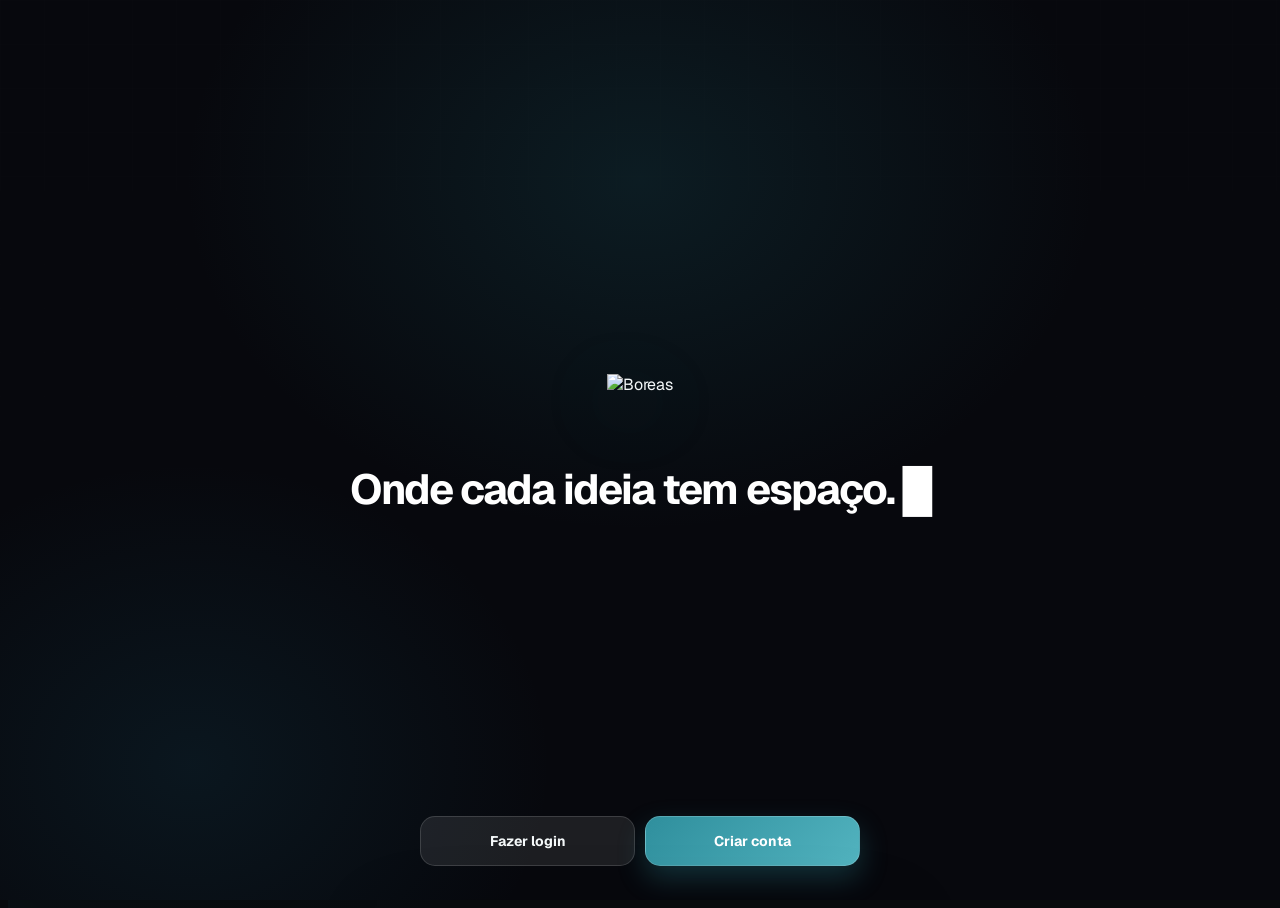
==== commit 5caa2638: "Add files via upload" ====
--- a/index.html
+++ b/index.html
@@ -128,18 +128,15 @@
             </div>
           </div>
         </div>
-        <div class="effort-section" id="effort-section">
-          <div class="effort-pill-btn" id="effort-pill-btn">
-            <span class="effort-pill-btn-label">Esforço</span>
-            <span class="effort-pill-btn-right">
-              <span class="effort-pill-btn-value" id="effort-pill-btn-value">Padrão</span>
-              <svg width="11" height="11" viewBox="0 0 24 24" fill="none" stroke="currentColor" stroke-width="2.5" stroke-linecap="round" stroke-linejoin="round"><polyline points="6 9 12 15 18 9"/></svg>
-            </span>
-          </div>
-          <div class="effort-list" id="effort-list">
-            <div class="effort-list-inner" id="effort-list-inner"></div>
-          </div>
-        </div>
+      </div>
+    </div>
+    <div class="effort-section" id="effort-section">
+      <div class="effort-pill-btn" id="effort-pill-btn">
+        <span class="effort-pill-btn-value" id="effort-pill-btn-value">Padrão</span>
+        <svg width="11" height="11" viewBox="0 0 24 24" fill="none" stroke="currentColor" stroke-width="2.5" stroke-linecap="round" stroke-linejoin="round"><polyline points="6 9 12 15 18 9"/></svg>
+      </div>
+      <div class="effort-list" id="effort-list">
+        <div class="effort-list-inner" id="effort-list-inner"></div>
       </div>
     </div>
     <div id="memory-btns">
--- a/styles.css
+++ b/styles.css
@@ -88,18 +88,20 @@
 .more-models-section.open .more-models-btn svg{transform:rotate(180deg)}
 .more-models-list{max-height:0;overflow:hidden;transition:max-height .2s cubic-bezier(.22,1,.36,1)}
 .more-models-section.open .more-models-list{max-height:280px}
-.effort-section{display:none;padding:12px 16px 14px;border-top:1px solid var(--border)}
+/* Effort selector: its own small pill next to the model pill, with its
+   own floating dropdown - mirrors .model-pill/.model-dropdown's visual
+   language rather than being a row nested inside the model dropdown. */
+.effort-section{display:none;position:relative}
 .effort-section.show{display:block}
-.effort-pill-btn{display:flex;align-items:center;justify-content:space-between;gap:8px;cursor:pointer;user-select:none;padding:2px 0}
-.effort-pill-btn-label{font-size:12px;font-weight:600;color:var(--text-faint)}
-.effort-pill-btn-right{display:flex;align-items:center;gap:5px}
+.effort-pill-btn{display:flex;align-items:center;gap:5px;padding:8px 10px;border-radius:999px;cursor:pointer;user-select:none;color:var(--text);font-size:13px;font-weight:600;transition:background .15s,box-shadow .15s;box-shadow:0 0 14px rgba(255,255,255,.07)}
+.effort-pill-btn:hover{background:var(--surface);box-shadow:0 0 20px rgba(255,255,255,.12)}
 .effort-pill-btn-value{font-size:13px;font-weight:600;color:var(--text)}
-.effort-pill-btn-right svg{opacity:.5;transition:transform .2s;flex-shrink:0}
-.effort-section.open .effort-pill-btn-right svg{transform:rotate(180deg)}
-.effort-list{max-height:0;overflow:hidden;transition:max-height .2s cubic-bezier(.22,1,.36,1)}
-.effort-section.open .effort-list{max-height:280px}
-.effort-list-inner{padding-top:8px}
-.effort-option{display:flex;align-items:flex-start;gap:10px;padding:8px 6px;border-radius:10px;cursor:pointer;transition:background .15s}
+.effort-pill-btn svg{opacity:.45;transition:transform .2s;flex-shrink:0}
+.effort-section.open .effort-pill-btn svg{transform:rotate(180deg)}
+.effort-list{visibility:hidden;opacity:0;pointer-events:none;position:absolute;top:calc(100% + 10px);left:0;transform:scaleY(.92);transform-origin:top left;background:var(--bg-elev);border:1px solid var(--border);border-radius:18px;min-width:220px;box-shadow:0 0 0 1px rgba(255,255,255,.08),0 0 28px rgba(255,255,255,.14),0 16px 48px rgba(0,0,0,.85);transition:opacity .18s,transform .18s cubic-bezier(.22,1,.36,1),visibility 0s .18s;overflow:hidden;z-index:30}
+.effort-section.open .effort-list{visibility:visible;opacity:1;pointer-events:auto;transform:scaleY(1);transition:opacity .18s,transform .18s cubic-bezier(.22,1,.36,1),visibility 0s}
+.effort-list-inner{padding:8px}
+.effort-option{display:flex;align-items:flex-start;gap:10px;padding:8px 8px;border-radius:10px;cursor:pointer;transition:background .15s}
 .effort-option:hover{background:var(--surface)}
 .effort-option.active{background:rgba(99,102,241,.07)}
 .effort-option-check{width:14px;flex-shrink:0;color:var(--accent-text);margin-top:2px;opacity:0;transition:opacity .15s}
@@ -119,7 +121,7 @@
 /* Messages */
 #messages{flex:1;overflow-y:auto;padding:12px 16px;width:100%;max-width:680px;display:flex;flex-direction:column;gap:0;scrollbar-width:thin;scrollbar-color:var(--border) transparent;-webkit-overflow-scrolling:touch}
 
-#scroll-bottom-btn{position:absolute;left:50%;bottom:calc(84px + env(safe-area-inset-bottom));transform:translateX(-50%) translateY(8px);width:38px;height:38px;border-radius:50%;background:var(--bg-elev);border:1px solid var(--border);display:flex;align-items:center;justify-content:center;color:var(--text);box-shadow:0 6px 20px rgba(0,0,0,.45);cursor:pointer;z-index:40;opacity:0;pointer-events:none;transition:opacity .18s ease,transform .18s ease}
+#scroll-bottom-btn{position:absolute;left:50%;bottom:var(--composer-clearance, calc(84px + env(safe-area-inset-bottom)));transform:translateX(-50%) translateY(8px);width:38px;height:38px;border-radius:50%;background:var(--bg-elev);border:1px solid var(--border);display:flex;align-items:center;justify-content:center;color:var(--text);box-shadow:0 6px 20px rgba(0,0,0,.45);cursor:pointer;z-index:40;opacity:0;pointer-events:none;transition:opacity .18s ease,transform .18s ease,bottom .12s ease}
 #scroll-bottom-btn.show{opacity:1;pointer-events:auto;transform:translateX(-50%) translateY(0)}
 #scroll-bottom-btn:hover{background:var(--hover)}
 #scroll-bottom-btn:active{transform:translateX(-50%) scale(.9)}
@@ -144,7 +146,7 @@
    isn't held on the element indefinitely between renders. */
 .stream-fade-in > :last-child{animation:streamFadeIn .2s ease-out;will-change:opacity}
 .stream-fade-in{will-change:opacity}
-@keyframes streamFadeIn{from{opacity:.35}to{opacity:1}}
+@keyframes streamFadeIn{from{opacity:.75}to{opacity:1}}
 .bot-col{display:flex;flex-direction:column;flex:1;min-width:0}
 .bot-col .bubble{max-width:100%;width:100%}
 .bubble.bot p{margin:0 0 10px}
@@ -311,7 +313,7 @@
 #lightbox-actions button:disabled{opacity:.4;cursor:default;pointer-events:none}
 
 /* Warning modal */
-#warn-overlay{display:none;position:fixed;inset:0;z-index:90;backdrop-filter:blur(6px);-webkit-backdrop-filter:blur(6px);background:rgba(0,0,0,.68);align-items:center;justify-content:center;padding:24px;animation:fadeIn .25s ease both}
+#warn-overlay{display:none;position:fixed;inset:0;z-index:90;background:rgba(0,0,0,.78);align-items:center;justify-content:center;padding:24px;animation:fadeIn .25s ease both}
 #warn-overlay.show{display:flex}
 .warn-card{background:var(--bg-elev);border:1px solid var(--border);border-radius:24px;width:100%;max-width:320px;padding:36px 28px 24px;display:flex;flex-direction:column;align-items:center;text-align:center}
 .warn-exclamation{font-size:44px;font-weight:900;color:var(--text);margin-bottom:16px}
@@ -421,7 +423,7 @@
 #attach-btn:hover{color:var(--text)}
 #attach-btn:active{transform:scale(.9)}
 
-#attach-sheet-backdrop{position:fixed;inset:0;z-index:59;background:rgba(0,0,0,.5);backdrop-filter:blur(2px);-webkit-backdrop-filter:blur(2px);opacity:0;visibility:hidden;pointer-events:none;transition:opacity .25s ease,visibility 0s .25s}
+#attach-sheet-backdrop{position:fixed;inset:0;z-index:59;background:rgba(0,0,0,.62);opacity:0;visibility:hidden;pointer-events:none;transition:opacity .25s ease,visibility 0s .25s}
 #attach-sheet-backdrop.show{opacity:1;visibility:visible;pointer-events:auto;transition:opacity .25s ease,visibility 0s}
 #attach-sheet{visibility:hidden;pointer-events:none;position:fixed;bottom:0;left:0;right:0;z-index:60;background:var(--bg-elev);border-top:1px solid var(--border);border-radius:20px 20px 0 0;padding:0 0 env(safe-area-inset-bottom,16px);display:flex;flex-direction:column;transform:translateY(100%);transition:transform .3s cubic-bezier(.32,.72,0,1),visibility 0s .3s}
 #attach-sheet.open{visibility:visible;pointer-events:auto;transform:translateY(0);transition:transform .3s cubic-bezier(.32,.72,0,1),visibility 0s}
@@ -609,7 +611,7 @@
 .memory-popup-status strong{color:var(--text-dim)}
 
 /* Coming soon */
-#coming-soon-overlay{position:fixed;inset:0;z-index:300;background:rgba(0,0,0,.65);display:flex;align-items:center;justify-content:center;opacity:0;pointer-events:none;transition:opacity .2s;backdrop-filter:blur(4px);-webkit-backdrop-filter:blur(4px)}
+#coming-soon-overlay{position:fixed;inset:0;z-index:300;background:rgba(0,0,0,.76);display:flex;align-items:center;justify-content:center;opacity:0;pointer-events:none;transition:opacity .2s}
 #coming-soon-overlay.show{opacity:1;pointer-events:auto}
 .coming-soon-card{background:var(--bg-elev);border:1px solid var(--border);border-radius:22px;padding:32px 28px 24px;text-align:center;max-width:270px;width:90%;box-shadow:0 20px 60px rgba(0,0,0,.9);animation:fadeUp .2s ease both}
 .coming-soon-emoji{font-size:38px;margin-bottom:12px}
@@ -619,10 +621,10 @@
 .coming-soon-btn:hover{background:var(--hover)}
 
 /* Rename dialog */
-#rename-overlay{position:fixed;inset:0;z-index:300;background:rgba(0,0,0,.65);display:flex;align-items:center;justify-content:center;opacity:0;pointer-events:none;transition:opacity .2s;backdrop-filter:blur(4px)}
+#rename-overlay{position:fixed;inset:0;z-index:300;background:rgba(0,0,0,.76);display:flex;align-items:center;justify-content:center;opacity:0;pointer-events:none;transition:opacity .2s}
 #rename-overlay.show{opacity:1;pointer-events:auto}
 .rename-card{background:var(--bg-elev);border:1px solid var(--border);border-radius:20px;padding:24px;max-width:300px;width:90%;animation:fadeUp .2s ease both}
-#resume-overlay{position:fixed;inset:0;z-index:301;background:rgba(0,0,0,.7);display:flex;align-items:center;justify-content:center;opacity:0;pointer-events:none;transition:opacity .2s;backdrop-filter:blur(4px)}
+#resume-overlay{position:fixed;inset:0;z-index:301;background:rgba(0,0,0,.8);display:flex;align-items:center;justify-content:center;opacity:0;pointer-events:none;transition:opacity .2s}
 #resume-overlay.show{opacity:1;pointer-events:auto}
 .resume-card{background:var(--bg-elev);border:1px solid var(--border);border-radius:20px;padding:30px 24px;max-width:280px;width:90%;text-align:center;animation:fadeUp .2s ease both}
 .resume-status-text{margin-top:16px;font-size:13px;color:var(--text-faint)}
--- a/ui-refresh.css
+++ b/ui-refresh.css
@@ -52,7 +52,6 @@
   height: min(70vw, 520px);
   border-radius: 50%;
   background: radial-gradient(circle, rgba(47, 143, 157, .18), transparent 68%);
-  filter: blur(18px);
   pointer-events: none;
 }
 .loading-logo { position: relative; z-index: 1; width: 68px; height: 68px; }
@@ -95,14 +94,12 @@
   border: 1px solid var(--border);
   border-radius: 26px;
   padding: 12px 24px 24px;
-  background: rgba(16, 18, 27, .88);
+  background: rgba(16, 18, 27, .94);
   box-shadow: var(--shadow-lg);
-  backdrop-filter: blur(10px);
-  -webkit-backdrop-filter: blur(10px);
 }
 #ob-form-sheet, #ob-form-sheet * { box-sizing: border-box; }
 #ob-form-sheet.open { transform: translate(-50%, 0); }
-#onboard-screen:has(#ob-form-sheet.open)::after { content: ""; position: absolute; inset: 0; z-index: 1; background: rgba(3,4,9,.48); backdrop-filter: blur(5px); -webkit-backdrop-filter: blur(5px); pointer-events: none; }
+#onboard-screen:has(#ob-form-sheet.open)::after { content: ""; position: absolute; inset: 0; z-index: 1; background: rgba(3,4,9,.62); pointer-events: none; }
 #ob-form-sheet { z-index: 3; }
 .ob-form-handle { width: 42px; height: 4px; margin: 0 auto 18px; background: rgba(255,255,255,.18); }
 .ob-form-topline { display: flex; align-items: center; justify-content: space-between; margin-bottom: 22px; }
@@ -352,8 +349,13 @@
 .model-option-desc { margin-top: 2px; font-size: 10.5px; line-height: 1.3; }
 .more-models-btn { padding: 10px 12px; }
 .more-models-btn-label { font-size: 11px; }
-.effort-section { padding: 10px 12px 11px; }
-.effort-pill-btn-label, .effort-pill-btn-value { font-size: 11px; }
+.effort-pill-btn { min-height: 38px; padding: 8px 10px; font-size: 12px; gap: 5px; }
+.effort-pill-btn svg { width: 11px; height: 11px; }
+.effort-pill-btn-value { font-size: 12px; }
+.effort-list { min-width: 200px; width: min(240px, calc(100vw - 24px)); border-radius: 16px; }
+.effort-option { padding: 8px 10px; }
+.effort-option-name { font-size: 12.5px; }
+.effort-option-desc { margin-top: 2px; font-size: 10.5px; line-height: 1.3; }
 
 /* Settings needs a real flex scroll chain on desktop. */
 .settings-views, .settings-view { min-height: 0; }
@@ -365,8 +367,7 @@
   position: fixed; inset: 0; z-index: 420;
   display: flex; align-items: center; justify-content: center;
   padding: 22px;
-  background: rgba(3, 4, 9, .58);
-  backdrop-filter: blur(6px); -webkit-backdrop-filter: blur(6px);
+  background: rgba(3, 4, 9, .74);
   opacity: 0; visibility: hidden; pointer-events: none;
   transition: opacity .2s ease, visibility 0s .2s;
 }
@@ -380,7 +381,7 @@
 }
 #usage-modal-overlay.show #usage-modal { transform: translateY(0) scale(1); }
 .usage-modal-header { display: flex; align-items: center; justify-content: space-between; gap: 14px; padding: 20px 22px 17px; border-bottom: 1px solid var(--border-soft); flex-shrink: 0; }
-.usage-modal-kicker { color: var(--accent-text); font-size: 10px; font-weight: 800; letter-spacing: .08em; text-transform: uppercase; }
+.usage-modal-kicker { color: var(--accent-text); font-size: 12.5px; font-weight: 600; letter-spacing: normal; text-transform: none; }
 #usage-modal-title { margin: 4px 0 0; color: var(--text); font-size: 22px; letter-spacing: -.045em; }
 #usage-modal-close { width: 34px; height: 34px; border: 1px solid var(--border-soft); border-radius: 11px; color: var(--text-dim); background: var(--surface); cursor: pointer; }
 #usage-modal-close:hover { color: var(--text); background: var(--hover); }
@@ -391,8 +392,8 @@
 .usage-visual-head strong { color: var(--text); font-size: 15px; font-family: var(--mono-font); font-variant-numeric: tabular-nums; }
 .usage-visual-bar { display: flex; width: 100%; height: 11px; margin: 17px 0 12px; overflow: hidden; border-radius: 999px; background: rgba(255,255,255,.08); }
 .usage-visual-bar span { display: block; min-width: 0; transition: width .3s ease; }
-.usage-visual-prompt { background: linear-gradient(90deg, #2f8f9d, #5fb8c4); }
-.usage-visual-completion { background: linear-gradient(90deg, #42b7d6, #7bd4d5); }
+.usage-visual-prompt { background: linear-gradient(90deg, #6f5ce6, #806cff); }
+.usage-visual-completion { background: linear-gradient(90deg, #42b7d6, #55c6d7); }
 .usage-images-card { margin-top: 10px; }
 .usage-visual-images { background: linear-gradient(90deg, #34c98f, #5fe0ab); }
 .usage-visual-images.limit { background: linear-gradient(90deg, #f87171, #fb9a9a); }
@@ -490,7 +491,6 @@
   width: 204px; min-width: 204px; padding: 5px;
   border: 1px solid rgba(255,255,255,.13); border-radius: 16px;
   background: rgba(17, 20, 30, .96); box-shadow: 0 18px 48px rgba(0,0,0,.48);
-  backdrop-filter: blur(6px); -webkit-backdrop-filter: blur(6px);
 }
 .user-ctx-item {
   min-height: 38px; padding: 9px 10px; gap: 9px;
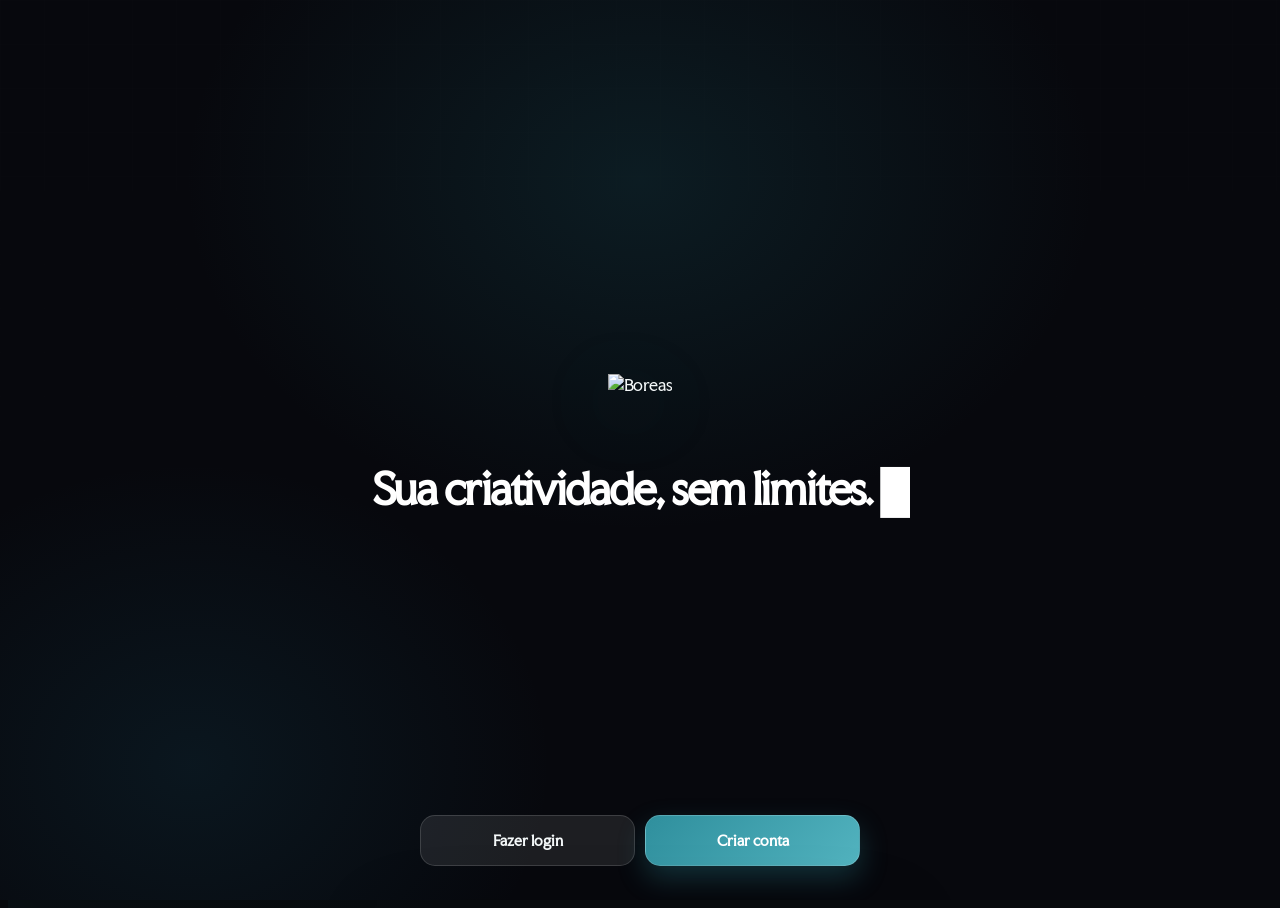
==== commit 5e5936a7: "Add files via upload" ====
--- a/index.html
+++ b/index.html
@@ -6,9 +6,9 @@
 <title>Boreas</title>
 <link rel="preconnect" href="https://fonts.googleapis.com">
 <link rel="preconnect" href="https://fonts.gstatic.com" crossorigin>
-<link href="https://fonts.googleapis.com/css2?family=Geist:wght@400;500;600;700;800&display=swap" rel="stylesheet">
-<link href="https://fonts.googleapis.com/css2?family=Manrope:wght@400;500;600;700;800&display=swap" rel="stylesheet">
+<link href="https://fonts.googleapis.com/css2?family=Faculty+Glyphic&display=swap" rel="stylesheet">
 <link href="https://fonts.googleapis.com/css2?family=Geist+Mono:wght@400;500;600&display=swap" rel="stylesheet">
+<link rel="stylesheet" href="https://cdn.jsdelivr.net/npm/@phosphor-icons/web@2.1.1/src/regular/style.css">
 <link rel="stylesheet" href="https://cdnjs.cloudflare.com/ajax/libs/KaTeX/0.16.9/katex.min.css" integrity="sha512-fHwaWebuwA7NSF5Qg/af4UeDx9XqUpYpOGgubo3yWu+b2IQR4UeQwbb42Ti7gVAjNtVoI/I9TEoYeu9omwcC6g==" crossorigin="anonymous">
 <script src="https://cdnjs.cloudflare.com/ajax/libs/marked/9.1.6/marked.min.js" integrity="sha512-pmjEJQ7CveksANaAKdCJZMig7eAcCFFzE1b5XnlnxdB/vU3AOStJ5SF7w4tFuqskuU31ETnAaWTYRQOYg2WHKw==" crossorigin="anonymous"></script>
 <script src="https://cdnjs.cloudflare.com/ajax/libs/dompurify/3.1.6/purify.min.js" integrity="sha512-jB0TkTBeQC9ZSkBqDhdmfTv1qdfbWpGE72yJ/01Srq6hEzZIz2xkz1e57p9ai7IeHMwEG7HpzG6NdptChif5Pg==" crossorigin="anonymous"></script>
@@ -465,6 +465,7 @@
   <script src="./onboard.js"></script>
   <script src="./api-sync.js"></script>
   <script src="./chat-data.js"></script>
+  <script src="./attachments-core.js"></script>
   <script src="./attachments-images.js"></script>
   <script src="./sidebar-settings.js"></script>
   <script src="./sidebar-memory.js"></script>
@@ -474,6 +475,7 @@
   <script src="./streaming-markup.js"></script>
   <script src="./streaming-messages.js"></script>
   <script src="./streaming-cards.js"></script>
+  <script src="./streaming-trace.js"></script>
   <script src="./streaming-regenerate.js"></script>
   <script src="./streaming-send.js"></script>
   <script src="./streaming-resume.js"></script>
--- a/styles.css
+++ b/styles.css
@@ -1,6 +1,6 @@
 <style>
 /* Reset styles */
-* ,*::before,*::after{box-sizing:border-box;margin:0;padding:0;font-family:var(--user-font,'Geist'),sans-serif}
+* ,*::before,*::after{box-sizing:border-box;margin:0;padding:0;font-family:var(--user-font,'Faculty Glyphic'),sans-serif}
 * {-webkit-tap-highlight-color:transparent}
 html,body{width:100%;height:100%;-webkit-font-smoothing:antialiased}
 body{background:var(--bg);color:var(--text)}
--- a/ui-refresh.css
+++ b/ui-refresh.css
@@ -20,7 +20,7 @@
   --shadow-lg: 0 24px 80px rgba(0, 4, 6, .5);
   --radius-xl: 26px;
   --radius-lg: 20px;
-  --user-font: 'Geist', 'Manrope', sans-serif;
+  --user-font: 'Faculty Glyphic', sans-serif;
   --mono-font: 'Geist Mono', 'SF Mono', monospace;
 }
 
@@ -636,3 +636,67 @@
 @media (max-width: 600px) {
   .subagents-widget-list { margin-left: 4px; }
 }
+
+/* Unified process trace: the accordion is an in-flow sibling of the
+   response, so expanding it pushes the conversation down instead of
+   covering it. The blue activity dot is intentionally separate from the
+   Boreas violet accent. */
+.thinking-trace-toggle {
+  display: flex; align-items: center; gap: 9px; width: min(100%, 720px);
+  min-height: 34px; margin: 3px 0 1px; padding: 5px 3px; border: 0;
+  border-radius: 8px; background: transparent; color: var(--text-faint);
+  font: 600 12px/1.2 var(--user-font); text-align: left; cursor: pointer;
+}
+.thinking-trace-toggle:hover, .thinking-trace-toggle.is-expanded { color: var(--text-dim); background: rgba(255,255,255,.025); }
+.thinking-trace-current-dot { width: 6px; height: 6px; flex: 0 0 6px; border-radius: 50%; background: #4ca7ff; }
+.thinking-trace-current-dot.is-running { animation: traceActivityPulse 1.25s ease-in-out infinite; }
+.thinking-trace-preview { min-width: 0; overflow: hidden; text-overflow: ellipsis; white-space: nowrap; }
+.thinking-trace-preview.is-shimmer {
+  color: transparent; background: linear-gradient(100deg, var(--text-faint) 28%, rgba(255,255,255,.9) 45%, var(--text-faint) 62%);
+  background-size: 220% 100%; background-clip: text; -webkit-background-clip: text;
+  animation: traceTextShimmer 1.8s ease-in-out infinite;
+}
+.thinking-trace-chevron { margin-left: auto; color: var(--text-ghost); font: 400 20px/1 var(--user-font); transition: transform .18s ease; }
+.thinking-trace-toggle.is-expanded .thinking-trace-chevron { transform: rotate(90deg); }
+.thinking-trace-detail { display: none; width: min(100%, 720px); margin: 0 0 10px; padding: 5px 0 3px 14px; }
+.thinking-trace-detail.visible { display: block; animation: fadeUp .16s ease both; }
+.thinking-trace-timeline { position: relative; padding: 3px 0 2px 27px; }
+.thinking-trace-timeline::before {
+  content: ""; position: absolute; top: 12px; bottom: 16px; left: 8px; width: 1px;
+  background: rgba(255,255,255,.14);
+}
+.thinking-trace-item { position: relative; display: flex; gap: 10px; margin: 0; padding: 8px 0 12px; }
+.thinking-trace-item:last-child { padding-bottom: 8px; }
+.thinking-trace-item-icon { position: absolute; left: -27px; top: 8px; z-index: 1; display: grid; place-items: center; width: 18px; height: 18px; color: var(--text-faint); background: var(--bg); font-size: 16px; }
+.thinking-trace-item-main { min-width: 0; width: 100%; }
+.thinking-trace-item-title { color: var(--text-dim); font-size: 13px; font-weight: 750; line-height: 1.35; }
+.thinking-trace-item-summary { margin-top: 3px; color: var(--text-faint); font-size: 12px; line-height: 1.55; }
+.thinking-trace-raw-toggle { display: inline-flex; margin-top: 7px; padding: 0; border: 0; background: transparent; color: var(--accent-text); font: 600 11px/1.2 var(--user-font); cursor: pointer; }
+.thinking-trace-raw-toggle:hover { color: var(--text); }
+.thinking-trace-raw { display: none; max-height: 240px; margin: 8px 0 0; padding: 9px 10px; overflow: auto; border: 1px solid var(--border-soft); border-radius: 8px; background: rgba(255,255,255,.025); color: var(--text-faint); font: 11px/1.55 var(--mono-font); white-space: pre-wrap; overflow-wrap: anywhere; }
+.thinking-trace-item.raw-visible .thinking-trace-raw { display: block; }
+.trace-tool .thinking-trace-item-title { color: var(--text-dim); font-weight: 650; }
+.trace-line-only { padding-top: 6px; padding-bottom: 6px; }
+.trace-line-only .thinking-trace-item-title { font-weight: 600; }
+.trace-line-only .thinking-trace-item-icon { top: 6px; }
+.trace-memory .thinking-trace-item-title { color: var(--text-faint); font-weight: 600; }
+.trace-memory .thinking-trace-raw-toggle, .trace-memory .thinking-trace-raw { display: none !important; }
+.trace-subagent .thinking-trace-item-title { margin-bottom: 8px; }
+.subagent-trace-card { padding: 13px 14px; border: 1px solid var(--border); border-radius: 15px; background: rgba(255,255,255,.035); }
+.subagent-trace-agent + .subagent-trace-agent { margin-top: 14px; padding-top: 13px; border-top: 1px solid var(--border-soft); }
+.subagent-trace-name { color: var(--text); font-size: 13px; font-weight: 750; line-height: 1.4; }
+.subagent-trace-output { margin-top: 5px; color: var(--text-faint); font-size: 12px; line-height: 1.55; white-space: pre-wrap; overflow-wrap: anywhere; }
+.thinking-trace-completed { display: flex; align-items: center; gap: 8px; margin-top: 3px; padding-top: 8px; color: var(--text-faint); font-size: 12px; font-weight: 650; }
+.thinking-trace-completed .ph { font-size: 17px; color: var(--text-dim); }
+@keyframes traceTextShimmer { 0% { background-position: 190% 0; } 100% { background-position: -30% 0; } }
+@keyframes traceActivityPulse { 0%, 100% { opacity: .35; transform: scale(.85); } 50% { opacity: 1; transform: scale(1); } }
+@media (max-width: 600px) {
+  .thinking-trace-detail { padding-left: 7px; }
+  .thinking-trace-timeline { padding-left: 24px; }
+  .thinking-trace-item-icon { left: -24px; }
+  .subagent-trace-card { padding: 12px; }
+}
+@media (prefers-reduced-motion: reduce) {
+  .thinking-trace-preview.is-shimmer, .thinking-trace-current-dot.is-running { animation: none; }
+  .thinking-trace-detail.visible { animation: none; }
+}
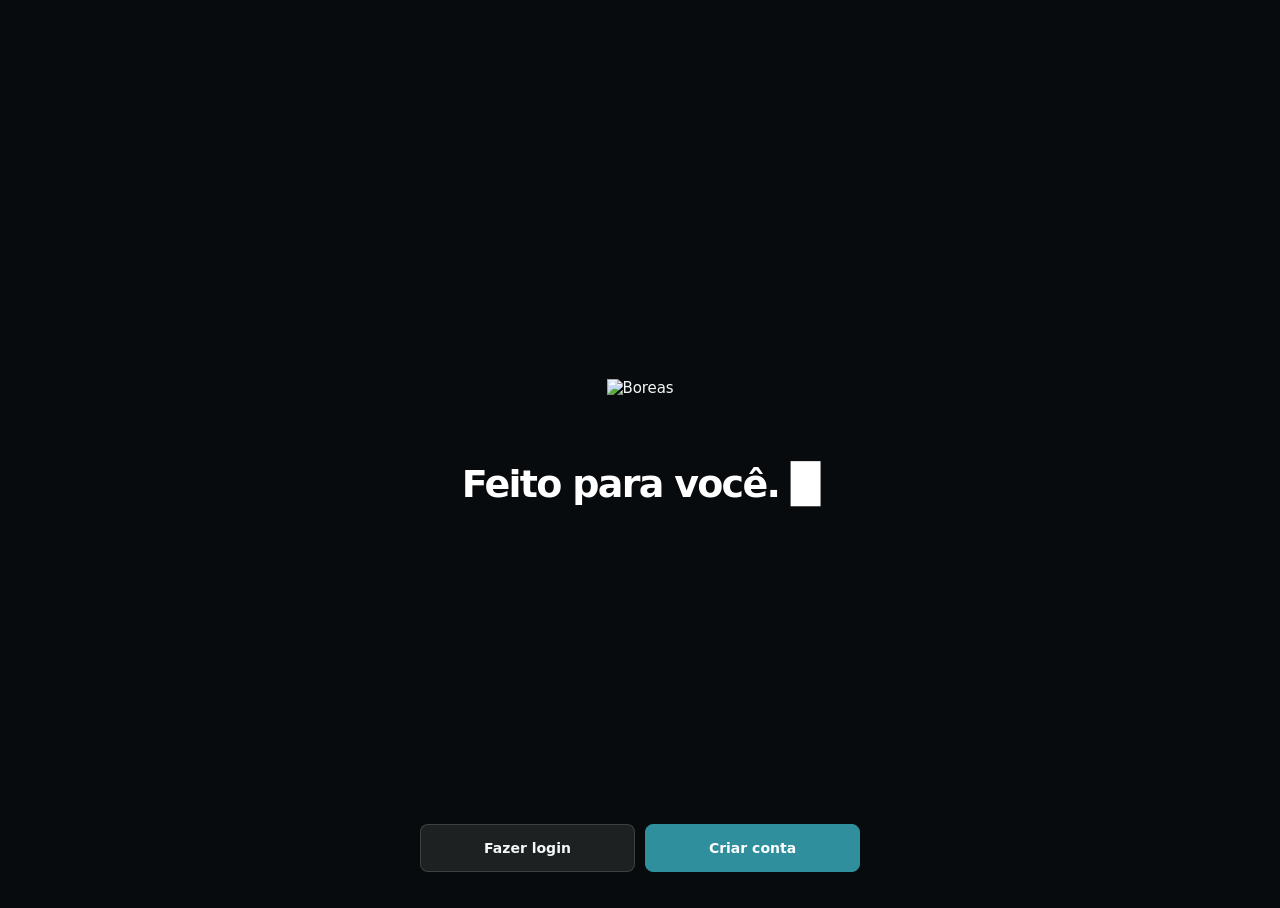
==== commit 398588a6: "Add files via upload" ====
--- a/index.html
+++ b/index.html
@@ -49,12 +49,17 @@
     </div>
     <div class="ob-form-title" id="ob-form-title">Entrar na sua conta</div>
     <div class="ob-form-subtitle" id="ob-form-subtitle">Continue de onde parou.</div>
+    <label class="ob-form-label" for="ob-name">Seu nome</label>
     <div class="ob-register-fields" id="ob-register-fields">
       <input class="ob-input" id="ob-name" type="text" placeholder="Como quer ser chamado?" autocomplete="name">
+      <label class="ob-form-label" for="ob-use">Uso principal <span>(opcional)</span></label>
       <input class="ob-input" id="ob-use" type="text" placeholder="Para que vai usar o Boreas? (opcional)" autocomplete="off">
     </div>
+    <label class="ob-form-label" for="ob-email">E-mail</label>
     <input class="ob-input" id="ob-email" type="email" placeholder="Seu e-mail" autocomplete="email">
+    <label class="ob-form-label" for="ob-pass">Senha</label>
     <input class="ob-input" id="ob-pass" type="password" placeholder="Sua senha" autocomplete="current-password">
+    <label class="ob-form-label ob-register-only-label" for="ob-pass2">Confirme a senha</label>
     <input class="ob-input ob-register-fields" id="ob-pass2" type="password" placeholder="Confirme sua senha" autocomplete="new-password">
     <div class="ob-checkbox-row ob-register-fields" id="ob-terms-row">
       <div class="ob-checkbox" id="ob-checkbox">
@@ -106,28 +111,6 @@
             <div class="model-option-desc">Rápido, eficiente e ótimo para perguntas simples</div>
           </div>
         </div>
-        <div class="more-models-section" id="more-models-section">
-          <div class="more-models-btn" id="more-models-btn">
-            <span class="more-models-btn-label">Mais modelos</span>
-            <svg width="11" height="11" viewBox="0 0 24 24" fill="none" stroke="currentColor" stroke-width="2.5" stroke-linecap="round" stroke-linejoin="round"><polyline points="6 9 12 15 18 9"/></svg>
-          </div>
-          <div class="more-models-list" id="more-models-list">
-            <div class="model-option" data-tier="nebula1">
-              <svg class="model-option-check" width="16" height="16" viewBox="0 0 24 24" fill="none" stroke="currentColor" stroke-width="2.5" stroke-linecap="round" stroke-linejoin="round"><polyline points="20 6 9 17 4 12"/></svg>
-              <div class="model-option-info">
-                <div class="model-option-name">Boreas Nebula I</div>
-                <div class="model-option-desc">Velocidade e eficiência para tarefas de programação e raciocínio</div>
-              </div>
-            </div>
-            <div class="model-option" data-tier="starlight2">
-              <svg class="model-option-check" width="16" height="16" viewBox="0 0 24 24" fill="none" stroke="currentColor" stroke-width="2.5" stroke-linecap="round" stroke-linejoin="round"><polyline points="20 6 9 17 4 12"/></svg>
-              <div class="model-option-info">
-                <div class="model-option-name">Boreas Starlight II</div>
-                <div class="model-option-desc">Excelente desempenho em matemática, raciocínio, programação e resolução de problemas</div>
-              </div>
-            </div>
-          </div>
-        </div>
       </div>
     </div>
     <div class="effort-section" id="effort-section">
@@ -152,8 +135,8 @@
   <div id="messages">
     <div class="empty-state" id="empty">
       <img src="https://raw.githubusercontent.com/VggxYT-i-use-arch-btw/chatly/main/boreas.png" class="empty-logo-img" alt="Boreas" draggable="false">
-      <span class="empty-text">Como posso te ajudar esta tarde?</span>
-      <span class="empty-subtitle">Explore ideias, resolva problemas e construa algo novo.</span>
+      <span class="empty-text">Comece uma nova conversa</span>
+      <span class="empty-subtitle">Escolha um modelo, escreva uma mensagem e envie.</span>
     </div>
   </div>
 
@@ -226,7 +209,7 @@
     <input type="file" id="camera-input" accept="image/*" capture="environment">
     <input type="file" id="file-input" accept="image/*" multiple>
     <input type="file" id="any-file-input">
-    <textarea id="msg-input" rows="1" placeholder="Explore infinitas possibilidades..."></textarea>
+    <textarea id="msg-input" rows="1" placeholder="Escreva uma mensagem..."></textarea>
     <button id="send-btn" disabled>
       <img src="https://raw.githubusercontent.com/VggxYT-i-use-arch-btw/chatly/main/send_msg.png" alt="Enviar mensagem" draggable="false">
     </button>
@@ -279,7 +262,7 @@
     <div class="settings-view active" id="view-main" data-view="main">
       <div class="settings-header">
         <span class="settings-title">Configurações</span>
-        <button class="settings-close" id="settings-close">✕</button>
+        <button class="settings-close" id="settings-close" aria-label="Fechar configurações"><i class="ph ph-x" aria-hidden="true"></i></button>
       </div>
       <div class="settings-body">
         <div class="settings-profile-card">
@@ -372,7 +355,7 @@
 
 <div id="coming-soon-overlay">
   <div class="coming-soon-card">
-    <div class="coming-soon-emoji">🚧</div>
+    <div class="coming-soon-emoji" aria-hidden="true"><i class="ph ph-wrench"></i></div>
     <div class="coming-soon-title">Em breve!</div>
     <div class="coming-soon-desc">Projetos ainda estão sendo desenvolvidos. Aguarde novidades!</div>
     <button class="coming-soon-btn" id="coming-soon-close">Entendido</button>
--- a/styles.css
+++ b/styles.css
@@ -81,13 +81,6 @@
 
 .speed-divider,.speed-row,.speed-desc-box{display:none}
 
-.more-models-section{border-top:1px solid var(--border)}
-.more-models-btn{display:flex;align-items:center;justify-content:space-between;gap:8px;cursor:pointer;user-select:none;padding:14px 16px}
-.more-models-btn-label{font-size:13px;font-weight:600;color:var(--text-faint)}
-.more-models-btn svg{opacity:.5;transition:transform .2s;flex-shrink:0}
-.more-models-section.open .more-models-btn svg{transform:rotate(180deg)}
-.more-models-list{max-height:0;overflow:hidden;transition:max-height .2s cubic-bezier(.22,1,.36,1)}
-.more-models-section.open .more-models-list{max-height:280px}
 /* Effort selector: its own small pill next to the model pill, with its
    own floating dropdown - mirrors .model-pill/.model-dropdown's visual
    language rather than being a row nested inside the model dropdown. */
--- a/ui-refresh.css
+++ b/ui-refresh.css
@@ -347,8 +347,6 @@
 .model-option-check { width: 14px; height: 14px; margin-top: 1px; }
 .model-option-name { font-size: 12.5px; }
 .model-option-desc { margin-top: 2px; font-size: 10.5px; line-height: 1.3; }
-.more-models-btn { padding: 10px 12px; }
-.more-models-btn-label { font-size: 11px; }
 .effort-pill-btn { min-height: 38px; padding: 8px 10px; font-size: 12px; gap: 5px; }
 .effort-pill-btn svg { width: 11px; height: 11px; }
 .effort-pill-btn-value { font-size: 12px; }
@@ -700,3 +698,247 @@
   .thinking-trace-preview.is-shimmer, .thinking-trace-current-dot.is-running { animation: none; }
   .thinking-trace-detail.visible { animation: none; }
 }
+
+/* Product surface pass ----------------------------------------------------
+   This is intentionally the last layer in the cascade. It keeps the current
+   Boreas palette and DOM contracts while removing marketing-page treatments:
+   one accent, thin borders, quiet surfaces, and utility motion only. */
+:root {
+  --user-font: system-ui, -apple-system, BlinkMacSystemFont, "Segoe UI", sans-serif;
+  --surface: rgba(230, 245, 250, .035);
+  --surface-strong: rgba(230, 245, 250, .065);
+  --border: rgba(210, 235, 240, .12);
+  --border-soft: rgba(210, 235, 240, .075);
+  --shadow-lg: 0 1px 2px rgba(0, 0, 0, .28);
+  --radius-xl: 14px;
+  --radius-lg: 11px;
+}
+
+html, body { font-size: 15px; }
+body {
+  background: var(--bg);
+  letter-spacing: -.008em;
+}
+button, input, textarea { transition: background-color .16s ease-out, border-color .16s ease-out, color .16s ease-out, opacity .16s ease-out; }
+button:active { transform: none; }
+button:focus-visible, input:focus-visible, textarea:focus-visible, [tabindex]:focus-visible {
+  outline: 2px solid rgba(127, 208, 218, .75);
+  outline-offset: 2px;
+}
+
+/* The app shell should read as a work surface, not a hero. */
+#loading-screen, #onboard-screen { background: var(--bg); }
+#loading-screen::after, #onboard-screen::before, #onboard-screen::after { display: none; }
+.loading-logo { animation: none; opacity: .92; }
+.loading-bar-wrap { border-radius: 2px; }
+.loading-bar { background: var(--accent-strong); border-radius: 1px; }
+#onboard-screen { justify-content: center; }
+.ob-logo-img { filter: none; }
+.ob-tagline { max-width: 540px; font-size: clamp(26px, 4vw, 38px); font-weight: 650; }
+.ob-actions { bottom: max(28px, env(safe-area-inset-bottom)); }
+.ob-open-btn, .ob-submit { border-radius: 8px; box-shadow: none; }
+.ob-register-btn, .ob-submit { background: var(--accent); border-color: var(--accent); }
+.ob-register-btn:hover, .ob-submit:hover { filter: brightness(1.08); }
+#ob-form-sheet { border-radius: 12px; background: var(--bg-elev); box-shadow: 0 1px 2px rgba(0,0,0,.28); }
+.ob-form-title { font-size: 22px; font-weight: 650; }
+.ob-form-label { display: block; margin: 12px 0 5px; color: var(--text-dim); font-size: 12px; font-weight: 600; }
+.ob-form-label span { color: var(--text-ghost); font-weight: 400; }
+.ob-form-label:first-of-type { margin-top: 0; }
+.ob-form-label:has(+ .ob-register-fields.is-hidden), .ob-register-only-label:has(+ .ob-register-fields.is-hidden) { display: none; }
+.ob-input { border-radius: 8px; background: var(--surface); }
+.ob-input:focus { box-shadow: 0 0 0 3px rgba(47,143,157,.14); }
+
+/* Header and model controls */
+.top-bar {
+  min-height: 58px;
+  padding: 9px 16px 8px;
+  border-bottom: 1px solid var(--border-soft);
+}
+.top-bar::before, .top-bar::after, #chat-screen::before { display: none; }
+#hamburger-btn, #memory-info-btn, #memory-toggle-btn {
+  width: 34px; height: 34px; border-radius: 8px;
+  background: transparent; border-color: var(--border-soft);
+}
+#hamburger-btn svg, #memory-info-btn svg, #memory-toggle-btn svg { width: 16px; height: 16px; }
+#hamburger-btn:hover, #memory-info-btn:hover, #memory-toggle-btn:hover { background: var(--surface); }
+.sidebar-close-btn:hover, .sidebar-settings-btn:hover, .settings-close:hover, .settings-back:hover { background: var(--surface); color: var(--text); }
+.model-pill, .effort-pill-btn {
+  min-height: 34px; padding: 7px 10px; border-radius: 8px;
+  background: transparent; border-color: var(--border-soft); box-shadow: none;
+  font-weight: 600;
+}
+.model-pill:hover, .effort-pill-btn:hover { background: var(--surface); box-shadow: none; }
+.model-dropdown, .effort-list {
+  border-radius: 10px; background: var(--bg-elev); border-color: var(--border);
+  box-shadow: 0 1px 2px rgba(0,0,0,.28);
+}
+.model-option, .effort-option { padding: 10px 11px; }
+.model-option.active, .effort-option.active { background: var(--accent-soft); }
+#memory-btns { display: inline-flex; gap: 0; overflow: hidden; border: 1px solid var(--border-soft); border-radius: 8px; }
+#memory-btns button { border: 0; border-radius: 0; }
+#memory-btns button + button { border-left: 1px solid var(--border-soft); }
+
+/* Conversation hierarchy: prose first, user turns as a restrained accent. */
+#messages { max-width: 860px; padding: 28px clamp(16px, 4vw, 42px) 18px; }
+.empty-state { gap: 10px; padding: 0; }
+.empty-logo-img { width: 56px; height: 56px; filter: none; }
+.empty-text { max-width: 460px; font-size: 24px; font-weight: 600; letter-spacing: -.025em; }
+.empty-subtitle { max-width: 420px; font-size: 14px; line-height: 1.55; }
+.msg-row { margin-bottom: 24px; }
+.bubble { font-size: 15px; line-height: 1.68; }
+.bubble.user { max-width: min(78%, 620px); border-radius: 10px 10px 3px 10px; padding: 10px 13px; background: var(--chip); border-color: var(--border); }
+.bubble.bot { padding: 3px 0; }
+.bubble.bot pre { border-radius: 8px; box-shadow: none; }
+.bubble.bot code { border-radius: 4px; }
+.msg-actions { gap: 3px; margin-top: 7px; }
+.msg-action-btn { width: 28px; height: 28px; border-radius: 7px; color: var(--text-faint); }
+.msg-action-btn:hover { background: var(--surface); color: var(--text); }
+
+/* Composer and starter state */
+#starter-chips { width: min(760px, calc(100% - 32px)); gap: 6px; margin-bottom: 9px; }
+#starter-chips button { padding: 8px 11px; border-radius: 8px; background: transparent; font-size: 12px; }
+#starter-chips button:hover { color: var(--text); border-color: rgba(82,179,191,.38); background: var(--accent-soft); }
+.input-row {
+  border-radius: 12px; background: var(--bg-elev); box-shadow: 0 1px 2px rgba(0,0,0,.28);
+  padding: 7px 7px 7px 11px;
+}
+.input-row:focus-within { border-color: rgba(82,179,191,.6); box-shadow: 0 0 0 3px rgba(47,143,157,.11); }
+#attach-btn { width: 34px; height: 34px; }
+#send-btn { width: 34px; height: 34px; border-radius: 8px; background: var(--surface-strong); }
+#send-btn:not(:disabled) { background: var(--accent); box-shadow: none; }
+
+/* Sidebar: a stable utility rail with dividers instead of floating panels. */
+#sidebar { width: min(286px, 88vw); padding: 0 8px; background: var(--bg-elev); border-right-color: var(--border); box-shadow: none; }
+.sidebar-header { padding: 15px 10px 13px; }
+.sidebar-logo-name { font-size: 19px; font-weight: 650; }
+.sidebar-plan-badge { border-radius: 5px; background: var(--accent-soft); border-color: rgba(82,179,191,.38); }
+.sidebar-close-btn, .sidebar-settings-btn { border-radius: 8px; background: transparent; }
+.sidebar-actions { padding: 12px 0 11px; }
+.sidebar-new-chat, .sidebar-projeto { min-height: 38px; border-radius: 8px; padding: 9px 10px; }
+.sidebar-new-chat { background: var(--accent-soft); border-color: rgba(82,179,191,.35); }
+.sidebar-new-chat:hover { background: rgba(47,143,157,.24); border-color: rgba(82,179,191,.5); }
+.sidebar-projeto { background: transparent; }
+.sidebar-new-chat svg, .sidebar-projeto svg { width: 16px; height: 16px; }
+.sidebar-section-label { padding: 16px 10px 7px; font-size: 11px; }
+.sidebar-section-label { color: var(--text-faint); letter-spacing: .04em; }
+.sidebar-search { margin: 0 0 8px; padding: 8px 10px; border-radius: 8px; background: transparent; }
+#sidebar-chat-list { padding-inline: 0; }
+#sidebar-chat-list { gap: 2px; }
+.sidebar-chat-item { padding: 9px 10px; border-radius: 8px; transition: background-color .16s ease-out, border-color .16s ease-out, box-shadow .16s ease-out; }
+.sidebar-chat-item:hover { background: var(--surface); border-color: transparent; box-shadow: none; }
+.sidebar-chat-item.active { background: var(--accent-soft); border-color: rgba(82,179,191,.34); box-shadow: inset 2px 0 0 var(--accent-strong); }
+.sidebar-chat-title { font-size: 13px; font-weight: 500; }
+.sidebar-chat-meta { font-size: 11px; }
+.sidebar-empty-msg { display: flex; flex-direction: column; align-items: center; gap: 8px; padding: 24px 14px; color: var(--text-faint); font-size: 12px; text-align: center; }
+.sidebar-empty-msg > .ph { color: var(--text-ghost); font-size: 22px; }
+.sidebar-empty-msg .ui-skeleton-line { width: 72%; }
+.sidebar-chat-meta, .usage-card-value, .usage-visual-value, time, [data-timestamp] { font-family: var(--mono-font); font-variant-numeric: tabular-nums; }
+.sidebar-footer { margin: 0; padding: 11px 10px max(12px, env(safe-area-inset-bottom)); }
+.sidebar-avatar { width: 32px; height: 32px; border-width: 1px; background: var(--surface); }
+.sidebar-avatar, .settings-avatar-lg { border: 1px solid var(--border); background: var(--surface); }
+
+/* Settings, usage, and form hierarchy. */
+#settings-overlay { background: rgba(4,5,10,.82); }
+.settings-views { width: min(720px, calc(100% - 32px)); height: min(820px, calc(100% - 32px)); border-radius: 12px; background: var(--bg-elev); box-shadow: 0 1px 2px rgba(0,0,0,.28); }
+.settings-view, #settings-overlay .settings-view, #settings-overlay .settings-header { background: var(--bg-elev); }
+.settings-header { padding: 18px 22px 14px; }
+.settings-title { font-size: 18px; font-weight: 650; }
+.settings-close, .settings-back { width: 32px; height: 32px; border-radius: 8px; background: transparent; line-height: 0; }
+.settings-close .ph { font-size: 16px; }
+.settings-body { padding: 16px 22px 26px; gap: 7px; }
+.settings-profile-card, .settings-menu-group, .settings-row, .settings-connectors-intro, .settings-privacy-text, .settings-connectors-empty { border-radius: 8px; background: var(--surface); box-shadow: none; }
+.settings-profile-card { padding: 14px; background: transparent; }
+.settings-section-label { padding: 19px 3px 7px; font-size: 12px; font-weight: 600; }
+.settings-section-label:first-of-type { padding-top: 10px; }
+.settings-menu-item { min-height: 44px; padding: 10px 12px; border-bottom: 0; }
+.settings-menu-item + .settings-menu-item { border-top: 1px solid var(--border-soft); }
+.settings-row { padding: 12px; }
+.settings-field-label { margin-top: 13px; margin-bottom: 5px; color: var(--text-dim); font-size: 12px; font-weight: 600; }
+.settings-field-hint { margin: -1px 0 6px; color: var(--text-faint); font-size: 12px; line-height: 1.45; }
+.settings-input, .settings-textarea, #rename-input { border-radius: 8px; background: transparent; border-color: var(--border); }
+.settings-input:focus, .settings-textarea:focus, #rename-input:focus { border-color: var(--accent-strong); box-shadow: 0 0 0 3px rgba(47,143,157,.11); }
+.settings-security-note { border-color: rgba(82,179,191,.28); background: var(--accent-soft); }
+.settings-save-btn { border-radius: 8px; background: var(--accent); box-shadow: none; }
+.toggle-switch.on { background: var(--accent); }
+.settings-logout-btn { border-radius: 8px; }
+
+/* Thinking trace and tool states: one compact accordion, with readable
+   loading/completion/error affordances and no decorative perpetual motion. */
+.thinking-trace-toggle { min-height: 31px; width: min(100%, 720px); margin: 2px 0 2px; padding: 5px 3px; border-radius: 6px; font-size: 12px; }
+.thinking-trace-toggle:hover, .thinking-trace-toggle.is-expanded { background: var(--surface); }
+.thinking-trace-chevron { display: inline-flex; align-items: center; justify-content: center; width: 18px; height: 18px; font: inherit; }
+.thinking-trace-chevron .ph { font-size: 15px; }
+.thinking-trace-current-dot { background: var(--accent-strong); }
+.thinking-trace-preview.is-shimmer, .subagent-row.is-running .subagent-row-label { animation: none; color: var(--text-faint); background: none; }
+.thinking-trace-detail { margin-bottom: 8px; padding-left: 12px; }
+.thinking-trace-timeline::before { background: var(--border); }
+.thinking-trace-item { padding: 7px 0 10px; }
+.thinking-trace-item-icon { color: var(--accent-text); background: var(--bg-elev); }
+.thinking-trace-item-title { font-size: 13px; font-weight: 600; }
+.thinking-trace-item-summary { font-size: 12px; }
+.trace-tool .thinking-trace-item-title, .trace-subagent .thinking-trace-item-title, .subagent-trace-name, .thinking-trace-completed { font-weight: 600; }
+.thinking-trace-raw { border-radius: 7px; background: var(--surface); }
+.subagent-trace-card, .dr-card, .aup-card, .tool-activity-card { border-radius: 8px; background: var(--surface); box-shadow: none; }
+.subagent-trace-card { padding: 11px 12px; }
+.subagent-trace-card { background: transparent; }
+.tool-activity-card { border: 1px solid var(--border-soft); background: transparent; }
+.tool-activity-card:hover, .tool-activity-card.expanded { border-color: var(--border); background: var(--surface-strong); }
+.tool-activity-header { min-height: 38px; padding: 7px 10px; }
+.tool-activity-icon { background: transparent; color: var(--accent-text); }
+.tool-activity-title { color: var(--text-dim); }
+.tool-activity-title { font-size: 13px; }
+.tool-activity-value, .tool-activity-output { color: var(--text-faint); font-size: 12px; }
+.tool-activity-status { display: inline-flex; align-items: center; margin-left: auto; color: var(--text-faint); font-size: 12px; white-space: nowrap; }
+.tool-activity-card:not(.is-done) .tool-activity-status { color: var(--accent-text); }
+.tool-activity-card.is-done .tool-activity-status { color: var(--text-faint); }
+.tool-activity-body { padding: 0 10px 10px 39px; }
+
+/* Inline error and loading states use the same border language. */
+.sidebar-error-toast, .ob-error { border-color: rgba(255,141,156,.35); color: #ffb3bd; }
+.sidebar-error-toast { border-radius: 8px; box-shadow: 0 1px 2px rgba(0,0,0,.28); }
+.img-gen-card { border-radius: 10px; }
+.img-gen-card::after { animation: none; }
+.img-gen-status { font-size: 12px; }
+.settings-title, .sidebar-logo-name { font-weight: 600; }
+#msg-input::placeholder { color: var(--text-faint); }
+.sidebar-chat-item.pressing, #hamburger-btn:active, #attach-btn:active, #send-btn:not(:disabled):active { transform: scale(.97); }
+.sidebar-chat-item.pressing, #hamburger-btn:active, #attach-btn:active, #send-btn:not(:disabled):active { transition: transform .16s ease-out, background-color .16s ease-out; }
+.sidebar-chat-item.pressing { background: var(--hover); }
+
+/* Dialog family: modal surfaces use one compact product radius; bottom sheets
+   keep only their top corners rounded where the viewport requires it. */
+#usage-modal, .coming-soon-card, .rename-card, .resume-card, .memory-info-popup { border-radius: 12px; }
+#usage-modal { box-shadow: 0 1px 2px rgba(0,0,0,.28); }
+.usage-modal-header, #usage-modal-body { border-color: var(--border-soft); }
+.usage-loading { display: flex; justify-content: center; padding: 12px 0; }
+.ui-skeleton-line { display: block; width: 68%; max-width: 260px; height: 11px; border: 1px solid var(--border-soft); border-radius: 4px; background: var(--surface-strong); }
+
+/* Keep the existing Boreas teal accent consistent in secondary surfaces. */
+.usage-tab.active { background: var(--accent-soft); border-color: rgba(82,179,191,.35); color: var(--accent-text); }
+.usage-visual-card { background: var(--surface); }
+.usage-visual-prompt { background: var(--accent); }
+.usage-visual-completion { background: var(--accent-strong); }
+.usage-visual-images { background: var(--accent-strong); }
+.usage-visual-images.limit { background: rgba(255,141,156,.8); }
+.usage-dot.prompt { background: var(--accent); }
+.usage-dot.completion { background: var(--accent-strong); }
+#memory-editor-save, .resume-result-btn, #rename-confirm { background: var(--accent-soft); border-color: rgba(82,179,191,.35); color: var(--accent-text); }
+#memory-editor-save:hover, .resume-result-btn:hover, #rename-confirm:hover { background: rgba(47,143,157,.24); }
+#rename-input:focus { border-color: var(--accent-strong); }
+.coming-soon-emoji { color: var(--accent-text); filter: none; }
+.coming-soon-emoji .ph { font-size: 26px; }
+
+@media (min-width: 1100px) {
+  #chat-screen { margin-left: 286px; width: calc(100% - 286px); }
+  #messages { max-width: 860px; }
+  .input-row { width: min(760px, calc(100% - 32px)); }
+}
+
+@media (max-width: 640px) {
+  .top-bar { min-height: 54px; padding-inline: 12px; }
+  #messages { padding: 18px 16px 14px; }
+  .bubble.user { max-width: 88%; }
+  .input-row { border-radius: 12px; margin-bottom: max(14px, env(safe-area-inset-bottom)); }
+  .settings-views { width: 100%; height: 100%; border-radius: 0; }
+  #usage-modal { border-radius: 12px 12px 0 0; }
+}
